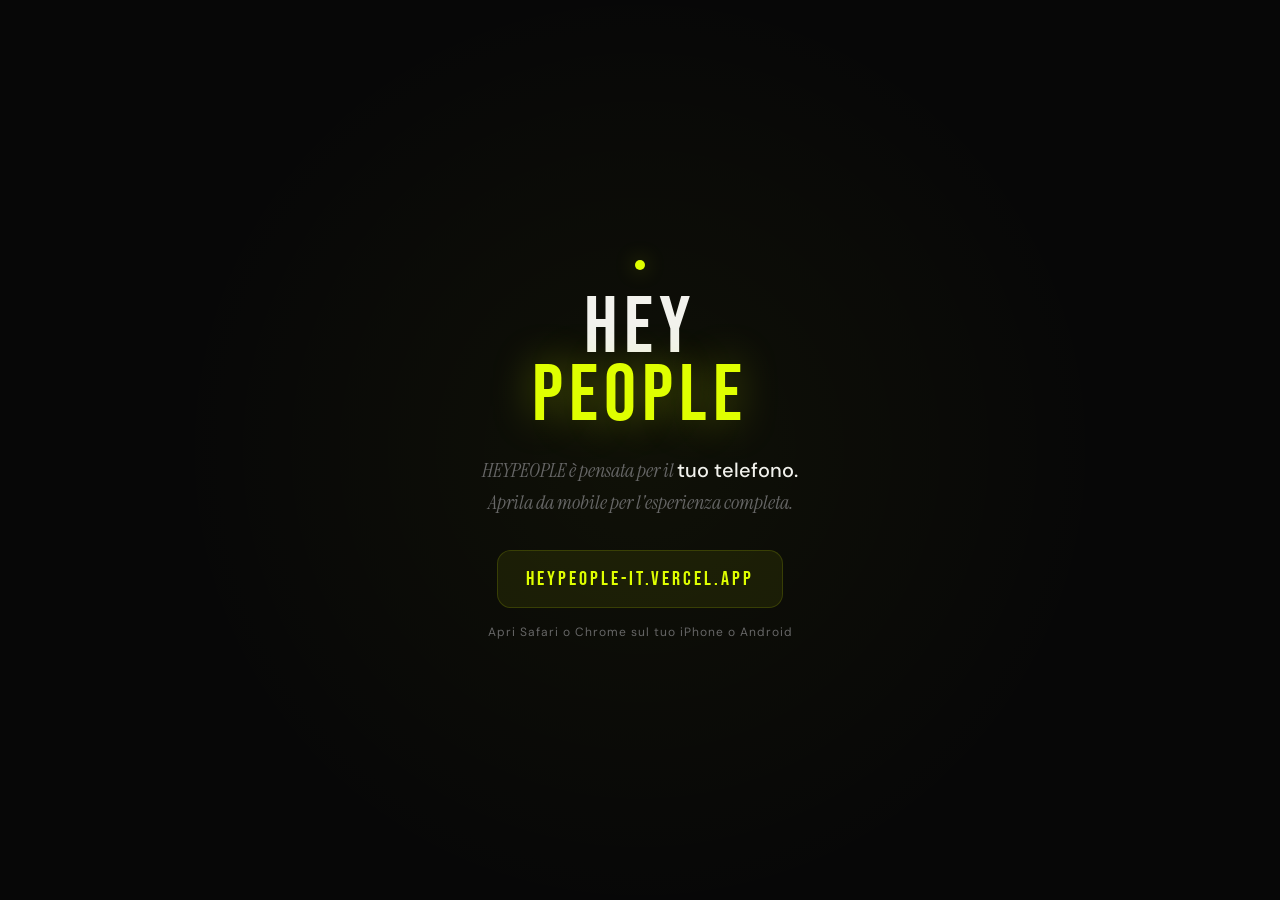
==== index.html @ 8c9bf945 "index.html fix: redirect google verso app.htm" ====
<!DOCTYPE html>
<html lang="it">
<head>
<meta charset="UTF-8">
<meta name="viewport" content="width=device-width, initial-scale=1.0, viewport-fit=cover">
<meta name="theme-color" content="#070707">
<meta name="apple-mobile-web-app-capable" content="yes">
<meta name="apple-mobile-web-app-status-bar-style" content="black-translucent">
<meta name="apple-mobile-web-app-title" content="HeyPeople">
<meta name="description" content="Un posto dove le persone sono ancora persone.">
<title>HEYPEOPLE</title>
<link rel="preconnect" href="https://fonts.googleapis.com">
<link href="https://fonts.googleapis.com/css2?family=Bebas+Neue&family=Instrument+Serif:ital@0;1&family=DM+Sans:wght@300;400;500;600&display=swap" rel="stylesheet">

<!-- PWA -->
<link rel="manifest" href="manifest.json">
<link rel="apple-touch-icon" sizes="512x512" href="icon.png">
<link rel="apple-touch-icon" sizes="192x192" href="icon.png">
<link rel="icon" type="image/png" href="icon.png">
<meta name="apple-touch-fullscreen" content="yes">
<!-- iubenda links only - no auto banner -->

<style>
*,*::before,*::after{box-sizing:border-box;margin:0;padding:0;-webkit-tap-highlight-color:transparent}
:root{
  --black:#070707;--card:#111;--card2:#161616;
  --border:#1e1e1e;--b2:#252525;
  --soft:#666;--mid:#999;--white:#F2F2ED;
  --neon:#DFFF00;--glow:rgba(223,255,0,0.35);
  --blue:#4ECDC4;--bglow:rgba(78,205,196,0.3);
  --dim:rgba(223,255,0,0.07);--dimm:rgba(223,255,0,0.15);
  --safe-top:env(safe-area-inset-top,0px);
  --safe-bottom:env(safe-area-inset-bottom,0px);
}
html,body{height:100%;overflow:hidden;background:var(--black)}
body{font-family:'DM Sans',sans-serif;color:var(--white);overscroll-behavior:none}

/* ═══ APP SHELL ═══ */
#app{position:fixed;inset:0;display:flex;flex-direction:column;background:var(--black)}
.screen{position:absolute;inset:0;display:flex;flex-direction:column;background:var(--black);transition:opacity 0.3s,transform 0.3s;opacity:0;pointer-events:none;transform:translateY(8px)}
.screen.active{opacity:1;pointer-events:all;transform:translateY(0)}

/* ═══ SPLASH ═══ */
#splash{background:var(--black);display:flex;flex-direction:column;align-items:center;justify-content:center;gap:0;padding:40px 32px}
.splash-bg{position:absolute;inset:0;background:radial-gradient(circle at 50% 40%,rgba(223,255,0,0.06),transparent 55%)}
.splash-grid{position:absolute;inset:0;background-image:linear-gradient(rgba(223,255,0,0.015) 1px,transparent 1px),linear-gradient(90deg,rgba(223,255,0,0.015) 1px,transparent 1px);background-size:56px 56px}
.splash-dot{width:12px;height:12px;background:var(--neon);border-radius:50%;box-shadow:0 0 20px var(--glow);animation:splash-dot 1.4s ease-in-out forwards;opacity:0;position:relative;z-index:1}
@keyframes splash-dot{0%{opacity:0;transform:scale(0.5)}40%{opacity:1;transform:scale(1.2)}70%{transform:scale(1)}100%{opacity:1;transform:scale(1)}}
.splash-logo{font-family:'Bebas Neue',sans-serif;font-size:72px;letter-spacing:5px;line-height:0.88;text-align:center;margin-top:16px;position:relative;z-index:1}
.splash-logo .hey{color:var(--white);display:block;opacity:0;animation:fade-up 0.5s 0.8s forwards}
.splash-logo .ppl{color:var(--neon);display:block;text-shadow:0 0 40px var(--glow);opacity:0;animation:fade-up 0.5s 1.1s forwards}
@keyframes fade-up{from{opacity:0;transform:translateY(10px)}to{opacity:1;transform:translateY(0)}}
.splash-tag{font-family:'Instrument Serif',serif;font-style:italic;font-size:15px;color:var(--soft);text-align:center;margin-top:16px;line-height:1.5;opacity:0;animation:fade-up 0.5s 1.4s forwards;position:relative;z-index:1}
.splash-rule{width:28px;height:1px;background:var(--b2);margin:20px auto;opacity:0;animation:fade-up 0.3s 1.6s forwards;position:relative;z-index:1}
.splash-pills{display:flex;gap:8px;flex-wrap:wrap;justify-content:center;opacity:0;animation:fade-up 0.5s 1.7s forwards;position:relative;z-index:1}
.splash-pill{font-size:9px;color:rgba(223,255,0,0.5);letter-spacing:1px;border:1px solid rgba(223,255,0,0.15);border-radius:20px;padding:4px 10px}
.splash-btn{margin-top:28px;width:100%;max-width:320px;height:52px;background:var(--neon);border-radius:14px;display:flex;align-items:center;justify-content:center;font-family:'Bebas Neue',sans-serif;font-size:16px;letter-spacing:3px;color:var(--black);box-shadow:0 0 24px var(--glow);cursor:pointer;gap:8px;opacity:0;animation:fade-up 0.5s 2s forwards;position:relative;z-index:1;border:none;-webkit-appearance:none}
.splash-btn-dot{width:6px;height:6px;background:var(--black);border-radius:50%;opacity:0.35}
.splash-or{font-size:10px;color:var(--soft);margin-top:12px;opacity:0;animation:fade-up 0.3s 2.2s forwards;position:relative;z-index:1}
.splash-google{margin-top:10px;width:100%;max-width:320px;height:44px;background:var(--card);border:1px solid var(--b2);border-radius:12px;display:flex;align-items:center;justify-content:center;gap:8px;font-size:13px;color:var(--soft);cursor:pointer;opacity:0;animation:fade-up 0.5s 2.3s forwards;position:relative;z-index:1}
.splash-login{margin-top:12px;font-size:11px;color:var(--soft);opacity:0;animation:fade-up 0.3s 2.5s forwards;position:relative;z-index:1}
.splash-login span{color:var(--mid);border-bottom:1px solid var(--b2);cursor:pointer}

/* ═══ WELCOME ═══ */
#welcome{padding:calc(var(--safe-top) + 20px) 0 0}
.welcome-top{flex:1;display:flex;flex-direction:column;align-items:center;justify-content:center;padding:32px 24px 20px;background:radial-gradient(circle at 50% 30%,rgba(223,255,0,0.08),transparent 55%)}
.welcome-av{width:72px;height:72px;border-radius:50%;background:var(--card);border:2.5px solid var(--neon);box-shadow:0 0 20px var(--glow);display:flex;align-items:center;justify-content:center;font-family:'Bebas Neue',sans-serif;font-size:24px;color:var(--white);margin-bottom:14px}
.welcome-badge{font-size:9px;color:var(--neon);letter-spacing:2px;text-transform:uppercase;margin-bottom:8px}
.welcome-name{font-family:'Bebas Neue',sans-serif;font-size:28px;color:var(--white);letter-spacing:3px}
.welcome-text{font-family:'Instrument Serif',serif;font-style:italic;font-size:14px;color:var(--soft);text-align:center;margin-top:10px;line-height:1.6}
.welcome-text strong{color:var(--white);font-style:normal;font-family:'DM Sans';font-weight:500}
.welcome-bottom{padding:16px 20px calc(var(--safe-bottom) + 20px)}
.welcome-rules{display:flex;flex-direction:column;gap:8px;margin-bottom:16px}
.wr{display:flex;align-items:center;gap:10px;background:var(--card);border:1px solid var(--border);border-radius:11px;padding:12px 14px}
.wr-icon{width:26px;height:26px;border-radius:8px;background:var(--dim);border:1px solid var(--dimm);display:flex;align-items:center;justify-content:center;flex-shrink:0}
.wr-icon svg{width:13px;height:13px;stroke:var(--neon);fill:none;stroke-width:2}
.wr-text{font-size:12px;color:var(--soft);line-height:1.4}
.wr-text strong{color:var(--mid)}

/* ═══ MAIN APP ═══ */
#main{padding-top:calc(var(--safe-top) + 0px)}
.topbar{height:52px;display:flex;align-items:center;justify-content:space-between;padding:0 18px;border-bottom:1px solid var(--border);background:rgba(7,7,7,0.95);backdrop-filter:blur(20px);position:relative;z-index:10}
.tb-logo{font-family:'Bebas Neue',sans-serif;font-size:19px;letter-spacing:3px}
.tb-logo .h{color:var(--white)}.tb-logo .p{color:var(--neon)}
.tb-right{display:flex;align-items:center;gap:10px}
.tb-notif{width:34px;height:34px;border:1px solid var(--b2);border-radius:10px;display:flex;align-items:center;justify-content:center;position:relative;cursor:pointer}
.tb-notif svg{width:15px;height:15px;stroke:var(--soft);fill:none;stroke-width:1.5}
.nb-dot{position:absolute;top:7px;right:7px;width:5px;height:5px;background:var(--neon);border-radius:50%;box-shadow:0 0 4px var(--glow)}

.feed-scroll{flex:1;overflow-y:auto;-webkit-overflow-scrolling:touch;padding-bottom:calc(var(--safe-bottom) + 64px)}
.feed-scroll::-webkit-scrollbar{display:none}

/* DQ Card */
.dq-card{margin:12px 14px;background:var(--dim);border:1px solid var(--dimm);border-radius:14px;padding:14px 16px;position:relative;overflow:hidden}
.dq-card::before{content:'';position:absolute;top:-20px;right:-20px;width:80px;height:80px;background:var(--dim);border-radius:50%;filter:blur(16px)}
.dq-label{display:flex;align-items:center;gap:5px;margin-bottom:6px}
.dq-dot{width:5px;height:5px;background:var(--neon);border-radius:50%;box-shadow:0 0 4px var(--glow);animation:dp 2s infinite;flex-shrink:0}
@keyframes dp{0%,100%{opacity:1}50%{opacity:.4}}
.dq-tag{font-size:8px;color:var(--neon);letter-spacing:2px;text-transform:uppercase;font-weight:600}
.dq-text{font-family:'Instrument Serif',serif;font-style:italic;font-size:15px;color:var(--white);line-height:1.4}
.dq-bar{display:flex;align-items:center;gap:6px;margin-top:10px}
.dq-track{flex:1;height:2px;background:var(--b2);border-radius:2px;overflow:hidden}
.dq-fill{height:100%;background:var(--neon);border-radius:2px;box-shadow:0 0 4px var(--glow)}
.dq-time{font-size:9px;color:var(--neon);font-weight:600}

/* Locked overlay */
.locked-wrap{margin:0 14px;position:relative}
.locked-overlay{position:absolute;inset:0;background:linear-gradient(to bottom,rgba(7,7,7,0) 0%,rgba(7,7,7,0.97) 55%);border-radius:12px;display:flex;flex-direction:column;align-items:center;justify-content:flex-end;padding-bottom:16px;z-index:5}
.lock-icon-wrap{width:38px;height:38px;background:var(--dim);border:1px solid var(--dimm);border-radius:50%;display:flex;align-items:center;justify-content:center;margin-bottom:8px}
.lock-icon-wrap svg{width:16px;height:16px;stroke:var(--neon);fill:none;stroke-width:1.5}
.lock-text{font-size:12px;color:var(--soft);text-align:center;line-height:1.4}
.lock-text span{color:var(--neon)}
.post-blur{background:var(--card);border:1px solid var(--border);border-radius:12px;padding:13px;margin-bottom:8px;filter:blur(3px);opacity:.3}
.pb-head{display:flex;gap:8px;margin-bottom:8px}
.pb-av{width:32px;height:32px;border-radius:50%;background:var(--b2);flex-shrink:0}
.pb-lines{flex:1;display:flex;flex-direction:column;gap:5px;padding-top:4px}
.pb-line{height:7px;background:var(--b2);border-radius:3px}
.pb-text{height:8px;background:var(--b2);border-radius:3px;margin-bottom:4px}

/* Reply CTA */
.reply-cta{margin:12px 14px}
.btn-neon{width:100%;height:50px;background:var(--neon);border-radius:13px;display:flex;align-items:center;justify-content:center;font-family:'Bebas Neue',sans-serif;font-size:15px;letter-spacing:3px;color:var(--black);box-shadow:0 0 20px var(--glow);cursor:pointer;gap:7px;border:none;-webkit-appearance:none}
.btn-dot{width:5px;height:5px;background:var(--black);border-radius:50%;opacity:.35}

/* Post */
.post{margin:0 14px 10px;background:var(--card);border:1px solid var(--border);border-radius:14px;padding:13px}
.post-head{display:flex;align-items:center;gap:8px;margin-bottom:8px}
.av{width:32px;height:32px;border-radius:50%;background:var(--card2);border:1.5px solid var(--b2);display:flex;align-items:center;justify-content:center;font-family:'Bebas Neue',sans-serif;font-size:11px;color:var(--soft);flex-shrink:0}
.av.neon{border-color:var(--neon);color:var(--neon);background:var(--dim);box-shadow:0 0 6px var(--glow)}
.av.me{border:2px solid var(--neon);box-shadow:0 0 12px var(--glow);color:var(--white)}
.pm{flex:1}
.pname{font-size:12px;color:var(--white);font-weight:600}
.ptime{font-size:8px;color:#2e2e2e;margin-top:1px}
.pbadge{display:flex;align-items:center;gap:3px;font-size:6px;color:var(--neon);background:var(--dim);border:1px solid var(--dimm);border-radius:4px;padding:2px 6px;font-weight:600}
.pbadge-dot{width:3px;height:3px;background:var(--neon);border-radius:50%}
.post-body{font-family:'Instrument Serif',serif;font-style:italic;font-size:14px;color:var(--white);line-height:1.5;margin-bottom:10px}

/* Post image/drawing */
.post-media{border-radius:10px;overflow:hidden;margin-bottom:10px;position:relative;aspect-ratio:1/1;background:#040404}
.post-media img{width:100%;height:100%;object-fit:cover}
.post-wm{position:absolute;bottom:7px;right:7px;display:inline-flex;align-items:center;background:rgba(7,7,7,0.88);border-radius:5px;padding:3px 8px 3px 6px;gap:4px}
.wm-dot{width:4px;height:4px;background:var(--neon);border-radius:50%;flex-shrink:0}
.wm-text{font-family:'Bebas Neue',sans-serif;font-size:9px;letter-spacing:1.5px;line-height:1}
.wm-text .h{color:var(--white)}.wm-text .p{color:var(--neon)}

/* Post music */
.post-music{background:var(--dim);border:1px solid var(--dimm);border-radius:10px;padding:11px 13px;display:flex;align-items:center;gap:10px;margin-bottom:10px}
.music-play{width:34px;height:34px;background:var(--neon);border-radius:50%;display:flex;align-items:center;justify-content:center;flex-shrink:0;box-shadow:0 0 10px var(--glow)}
.music-play svg{width:12px;height:12px;fill:var(--black)}
.music-info{flex:1}
.music-title{font-size:12px;color:var(--white);font-weight:600}
.music-sub{font-size:9px;color:var(--soft);margin-top:1px}
.music-waves{display:flex;gap:2px;align-items:center}
.wave{width:2px;border-radius:1px;background:var(--neon)}

/* Reactions */
.react-bar{display:flex;align-items:center;gap:5px;padding-top:9px;border-top:1px solid var(--border)}
.rb{display:flex;align-items:center;gap:4px;padding:5px 8px;border-radius:8px;border:1px solid var(--b2);cursor:pointer;transition:all 0.15s}
.rb svg{width:13px;height:13px;fill:none;stroke:#444;stroke-width:1.5}
.rb span{font-family:'Bebas Neue',sans-serif;font-size:12px;color:#444}
.rb.smile-on{border-color:var(--neon);background:var(--dim)}.rb.smile-on svg{stroke:var(--neon)}.rb.smile-on span{color:var(--neon)}
.rb.sad-on{border-color:var(--blue);background:rgba(78,205,196,0.07)}.rb.sad-on svg{stroke:var(--blue)}.rb.sad-on span{color:var(--blue)}
.write-rb{display:flex;align-items:center;gap:4px;padding:5px 7px;border-radius:8px;border:1px solid var(--b2);cursor:pointer;margin-left:auto}
.write-rb svg{width:12px;height:12px;fill:none;stroke:#444;stroke-width:1.5}
.write-rb span{font-size:9px;color:#444}

/* ═══ REPLY SCREEN ═══ */
#reply{padding-top:calc(var(--safe-top) + 0px)}
.reply-header{height:52px;display:flex;align-items:center;gap:12px;padding:0 18px;border-bottom:1px solid var(--border)}
.back-btn{width:32px;height:32px;border:1px solid var(--b2);border-radius:9px;display:flex;align-items:center;justify-content:center;cursor:pointer;flex-shrink:0}
.back-btn svg{width:13px;height:13px;stroke:var(--white);fill:none;stroke-width:1.5}
.reply-title{font-family:'Bebas Neue',sans-serif;font-size:16px;color:var(--white);letter-spacing:2px}
.reply-scroll{flex:1;overflow-y:auto;-webkit-overflow-scrolling:touch;padding-bottom:calc(var(--safe-bottom) + 20px)}
.reply-scroll::-webkit-scrollbar{display:none}
.reply-dq{margin:12px 16px;background:var(--dim);border:1px solid var(--dimm);border-radius:13px;padding:13px 15px}
.fmt-grid{display:grid;grid-template-columns:1fr 1fr;gap:7px;margin:0 16px 12px}
.fmt-btn{background:var(--card);border:1px solid var(--b2);border-radius:11px;padding:10px 12px;display:flex;align-items:center;gap:7px;cursor:pointer;transition:all 0.15s}
.fmt-btn.on{background:var(--dim);border-color:var(--neon)}
.fmt-btn svg{width:14px;height:14px;fill:none;stroke-width:1.5;flex-shrink:0}
.fmt-btn:not(.on) svg{stroke:var(--soft)}
.fmt-btn.on svg{stroke:var(--neon)}
.fmt-label{font-size:10px;letter-spacing:0.5px}
.fmt-btn:not(.on) .fmt-label{color:var(--soft)}
.fmt-btn.on .fmt-label{color:var(--neon)}

/* Testo format */
.textarea-wrap{margin:0 16px 8px}
.reply-textarea{width:100%;background:var(--card);border:1px solid var(--b2);border-radius:12px;padding:12px 14px;font-family:'Instrument Serif',serif;font-style:italic;font-size:14px;color:var(--white);resize:none;height:100px;outline:none;-webkit-appearance:none}
.reply-textarea::placeholder{color:var(--soft)}
.char-count{padding:2px 16px 8px;font-size:9px;color:var(--soft);display:flex;align-items:center;gap:4px}
.char-dot{width:4px;height:4px;background:var(--neon);border-radius:50%;flex-shrink:0}

/* Foto format */
.camera-wrap{margin:0 16px 12px}
.camera-vf{width:100%;aspect-ratio:1/1;border-radius:12px;overflow:hidden;background:linear-gradient(135deg,#0a0a1a,#0a1020);position:relative;display:flex;align-items:center;justify-content:center}
.vf-corners div{position:absolute;width:18px;height:18px}
.vf-tl{top:10px;left:10px;border-top:2px solid var(--neon);border-left:2px solid var(--neon);border-radius:2px 0 0 0}
.vf-tr{top:10px;right:10px;border-top:2px solid var(--neon);border-right:2px solid var(--neon);border-radius:0 2px 0 0}
.vf-bl{bottom:10px;left:10px;border-bottom:2px solid var(--neon);border-left:2px solid var(--neon);border-radius:0 0 0 2px}
.vf-br{bottom:10px;right:10px;border-bottom:2px solid var(--neon);border-right:2px solid var(--neon);border-radius:0 0 2px 0}
.vf-center{width:10px;height:10px;border:1.5px solid var(--neon);border-radius:50%}
.vf-label{position:absolute;bottom:10px;left:50%;transform:translateX(-50%);font-size:8px;color:rgba(255,255,255,.3);letter-spacing:1px;white-space:nowrap}
.shutter-wrap{display:flex;align-items:center;justify-content:center;padding:12px 0}
.shutter{width:56px;height:56px;border-radius:50%;background:transparent;border:3px solid var(--neon);display:flex;align-items:center;justify-content:center;cursor:pointer;box-shadow:0 0 16px var(--glow)}
.shutter-inner{width:44px;height:44px;border-radius:50%;background:var(--neon);box-shadow:0 0 10px var(--glow)}

/* Disegno format */
.canvas-wrap{margin:0 16px 8px;position:relative}
#drawing-canvas{width:100%;aspect-ratio:1/1;border-radius:12px;background:#040404;cursor:crosshair;touch-action:none;display:block}
.canvas-wm{position:absolute;bottom:8px;right:8px}
.canvas-toolbar{margin:0 16px 12px;display:flex;align-items:center;gap:8px}
.tool-btn{width:32px;height:32px;border:1px solid var(--b2);border-radius:8px;display:flex;align-items:center;justify-content:center;cursor:pointer;background:var(--card)}
.tool-btn.on{background:var(--dim);border-color:var(--neon)}
.tool-btn svg{width:14px;height:14px;fill:none;stroke-width:1.5}
.tool-btn:not(.on) svg{stroke:var(--soft)}
.tool-btn.on svg{stroke:var(--neon)}
.brush-sizes{display:flex;gap:4px;background:var(--card);border:1px solid var(--b2);border-radius:8px;padding:7px 10px;align-items:center}
.bs{border-radius:50%;background:var(--neon);cursor:pointer}
.bs.on{box-shadow:0 0 5px var(--glow)}
.font-select{display:flex;gap:3px;background:var(--card);border:1px solid var(--b2);border-radius:8px;padding:4px;overflow:hidden}
.fs-btn{padding:4px 8px;border-radius:5px;font-size:10px;color:var(--soft);cursor:pointer}
.fs-btn.on{background:var(--dim);color:var(--neon)}

/* Musica format */
.music-input-wrap{margin:0 16px 12px}
.music-link-field{width:100%;background:var(--card);border:1px solid var(--b2);border-radius:12px;padding:12px 14px;display:flex;align-items:center;gap:8px;margin-bottom:10px}
.music-link-field svg{width:14px;height:14px;stroke:var(--soft);fill:none;stroke-width:1.5;flex-shrink:0}
.music-link-field input{flex:1;background:transparent;border:none;outline:none;font-size:13px;color:var(--white);font-family:'DM Sans',sans-serif}
.music-link-field input::placeholder{color:var(--soft)}
.music-preview{background:var(--dim);border:1px solid var(--dimm);border-radius:12px;padding:12px 14px;display:flex;align-items:center;gap:10px;margin-bottom:10px;display:none}
.music-why{width:100%;background:var(--card);border:1px solid var(--b2);border-radius:12px;padding:12px 14px;font-family:'Instrument Serif',serif;font-style:italic;font-size:14px;color:var(--white);resize:none;height:80px;outline:none;-webkit-appearance:none}
.music-why::placeholder{color:var(--soft)}

/* Publish btn */
.publish-wrap{padding:0 16px 16px}

/* ═══ BOTTOM NAV ═══ */
.bnav{position:absolute;bottom:0;left:0;right:0;height:calc(56px + var(--safe-bottom));background:rgba(7,7,7,0.97);backdrop-filter:blur(20px);border-top:1px solid var(--border);display:flex;align-items:flex-start;justify-content:space-around;padding:8px 8px 0;z-index:20}
.bn{display:flex;flex-direction:column;align-items:center;gap:3px;font-size:7px;color:#2a2a2a;letter-spacing:.5px;text-transform:uppercase;cursor:pointer;padding:4px 8px;min-width:44px}
.bn svg{width:20px;height:20px;stroke-width:1.5;fill:none;stroke:#2a2a2a}
.bn.on{color:var(--neon)}.bn.on svg{stroke:var(--neon)}
.bn-plus-wrap{display:flex;flex-direction:column;align-items:center;gap:3px;cursor:pointer;margin-top:-14px}
.bn-plus{width:44px;height:44px;background:var(--neon);border-radius:50%;display:flex;align-items:center;justify-content:center;box-shadow:0 0 16px var(--glow)}
.bn-plus svg{width:20px;height:20px;stroke:var(--black);stroke-width:2.5;fill:none}

/* ═══ COOKIE BANNER ═══ */
#cookie-banner{position:fixed;bottom:0;left:0;right:0;z-index:1000;background:var(--card);border-top:1px solid var(--border);padding:16px 20px calc(var(--safe-bottom) + 16px);transform:translateY(100%);transition:transform 0.4s cubic-bezier(0.34,1.56,0.64,1)}
#cookie-banner.show{transform:translateY(0)}
.cb-inner{max-width:480px;margin:0 auto}
.cb-top{display:flex;align-items:flex-start;gap:10px;margin-bottom:12px}
.cb-icon{width:32px;height:32px;border-radius:50%;background:var(--dim);border:1px solid var(--dimm);display:flex;align-items:center;justify-content:center;flex-shrink:0;margin-top:1px}
.cb-dot{width:8px;height:8px;background:var(--neon);border-radius:50%;box-shadow:0 0 6px var(--glow);animation:dp 2s infinite}
.cb-text{font-size:12px;color:var(--soft);line-height:1.6}
.cb-text strong{color:var(--white)}
.cb-text a{color:var(--neon);text-decoration:none}
.cb-btns{display:flex;gap:8px}
.cb-accept{flex:1;height:42px;background:var(--neon);border-radius:10px;font-family:'Bebas Neue',sans-serif;font-size:13px;letter-spacing:2px;color:var(--black);border:none;cursor:pointer;box-shadow:0 0 12px var(--glow)}
.cb-reject{flex:1;height:42px;background:transparent;border:1px solid var(--b2);border-radius:10px;font-family:'Bebas Neue',sans-serif;font-size:13px;letter-spacing:2px;color:var(--soft);cursor:pointer}

/* ═══ UTILS ═══ */
.hidden{display:none!important}
.divider{width:100%;height:1px;background:var(--border)}

/* ═══ DESKTOP SCREEN ═══ */
#desktop-screen{position:fixed;inset:0;background:var(--black);display:none;flex-direction:column;align-items:center;justify-content:center;padding:40px;text-align:center;z-index:9999}
#desktop-screen.show{display:flex}
.ds-logo{font-family:'Bebas Neue',sans-serif;font-size:80px;letter-spacing:6px;line-height:.85;margin-bottom:24px}
.ds-logo .h{color:var(--white);display:block}
.ds-logo .p{color:var(--neon);display:block;text-shadow:0 0 40px var(--glow)}
.ds-text{font-family:'Instrument Serif',serif;font-style:italic;font-size:20px;color:var(--soft);max-width:420px;line-height:1.6;margin-bottom:32px}
.ds-text strong{color:var(--white);font-style:normal;font-family:'DM Sans';font-weight:500}
.ds-url{background:var(--dim);border:1px solid var(--dimm);border-radius:14px;padding:16px 28px;font-family:'Bebas Neue',sans-serif;font-size:20px;color:var(--neon);letter-spacing:3px;margin-bottom:16px}
.ds-sub{font-size:12px;color:var(--soft);letter-spacing:1px}
</style>
</head>
<body>

<div id="app">

  <!-- ══ SPLASH ══ -->
  <div class="screen active" id="splash">
    <div class="splash-bg"></div>
    <div class="splash-grid"></div>
    <div class="splash-dot"></div>
    <div class="splash-logo">
      <span class="hey">HEY</span>
      <span class="ppl">PEOPLE</span>
    </div>
    <div class="splash-tag">Un posto dove le persone<br>sono ancora persone.</div>
    <div class="splash-rule"></div>
    <div class="splash-pills">
      <div class="splash-pill">No AI</div>
      <div class="splash-pill">No Filtri</div>
      <div class="splash-pill">Solo Umani</div>
    </div>
    <button class="splash-btn" onclick="showWelcome()">
      <div class="splash-btn-dot"></div>
      ENTRA IN HEYPEOPLE
    </button>
    <div class="splash-or">oppure</div>
    <div class="splash-google" onclick="loginWithGoogle()">
      <svg width="16" height="16" viewBox="0 0 24 24" fill="none"><path d="M22.56 12.25c0-.78-.07-1.53-.2-2.25H12v4.26h5.92c-.26 1.37-1.04 2.53-2.21 3.31v2.77h3.57c2.08-1.92 3.28-4.74 3.28-8.09z" fill="#4285F4"/><path d="M12 23c2.97 0 5.46-.98 7.28-2.66l-3.57-2.77c-.98.66-2.23 1.06-3.71 1.06-2.86 0-5.29-1.93-6.16-4.53H2.18v2.84C3.99 20.53 7.7 23 12 23z" fill="#34A853"/><path d="M5.84 14.09c-.22-.66-.35-1.36-.35-2.09s.13-1.43.35-2.09V7.07H2.18C1.43 8.55 1 10.22 1 12s.43 3.45 1.18 4.93l2.85-2.22.81-.62z" fill="#FBBC05"/><path d="M12 5.38c1.62 0 3.06.56 4.21 1.64l3.15-3.15C17.45 2.09 14.97 1 12 1 7.7 1 3.99 3.47 2.18 7.07l3.66 2.84c.87-2.6 3.3-4.53 6.16-4.53z" fill="#EA4335"/></svg>
      Continua con Google
    </div>
<!-- Forza stacking per evitare overlay rari su alcuni viewport -->
<div style="position:relative; z-index:2;">
  <div class="splash-google" style="margin-top:10px; display:flex; align-items:center;">
    <svg viewBox="0 0 24 24" width="18" height="18" style="opacity:0.5">
      <path d="M4 4h16v16H4z" fill="none"/>
      <polyline points="22,6 12,13 2,6"/>
    </svg>
    <input 
      type="email" 
      id="auth-email" 
      placeholder="La tua email (no tempmail)" 
      style="flex:1; margin-left:8px; background:transparent; border:none; outline:none; color:#fff; font-size:13px; padding:4px 0;"
    />
  </div>
<button class="splash-google" style="height:42px; margin-top:6px;" onclick="loginWithEmailOtp()">
  Accedi con email (OTP)
</button>
    <div class="splash-login">Hai già un account? <span onclick="showWelcome()">Accedi</span></div>
  </div>

  <!-- ══ WELCOME ══ -->
  <div class="screen" id="welcome" style="display:flex;flex-direction:column">
    <div class="welcome-top">
      <div class="welcome-av" id="welcome-av">MR</div>
      <div class="welcome-badge">Benvenuto su HEYPEOPLE</div>
      <div class="welcome-name" id="welcome-name">MARCO R.</div>
      <div class="welcome-text">Prima di iniziare, una cosa sola: <strong>qui si è persone vere.</strong></div>
    </div>
    <div class="welcome-bottom">
      <div class="welcome-rules">
        <div class="wr">
          <div class="wr-icon"><svg viewBox="0 0 24 24"><polyline points="20,6 9,17 4,12"/></svg></div>
          <div class="wr-text"><strong>Nome reale obbligatorio</strong> — niente nickname o maschere</div>
        </div>
        <div class="wr">
          <div class="wr-icon"><svg viewBox="0 0 24 24"><polyline points="20,6 9,17 4,12"/></svg></div>
          <div class="wr-text"><strong>Prima rispondi, poi leggi</strong> — dai prima di ricevere</div>
        </div>
        <div class="wr">
          <div class="wr-icon"><svg viewBox="0 0 24 24"><polyline points="20,6 9,17 4,12"/></svg></div>
          <div class="wr-text"><strong>Zero AI</strong> — ogni parola deve venire da te</div>
        </div>
      </div>
      <button class="btn-neon" onclick="showMain()">
        <div class="btn-dot"></div>
        SONO PRONTO
      </button>
    </div>
  </div>

  <!-- ══ MAIN FEED ══ -->
  <div class="screen" id="main" style="display:flex;flex-direction:column">
    <div class="topbar">
      <div class="tb-logo"><span class="h">HEY</span><span class="p">PEOPLE</span></div>
      <div class="tb-right">
        <div class="tb-notif">
          <svg viewBox="0 0 24 24"><path d="M18 8A6 6 0 0 0 6 8c0 7-3 9-3 9h18s-3-2-3-9"/><path d="M13.73 21a2 2 0 0 1-3.46 0"/></svg>
          <div class="nb-dot" id="notif-dot"></div>
        </div>
      </div>
    </div>

    <div class="feed-scroll" id="feed-scroll">
      <!-- DQ -->
      <div class="dq-card">
        <div class="dq-label"><div class="dq-dot"></div><div class="dq-tag" id="dq-label-text">Domanda del giorno</div></div>
        <div class="dq-text" id="dq-text">"Qual è l'ultima cosa che ti ha fatto sorridere davvero?"</div>
        <div class="dq-bar">
          <div class="dq-track"><div class="dq-fill" id="dq-fill" style="width:65%"></div></div>
          <div class="dq-time" id="dq-time">1h 23m</div>
        </div>
      </div>

      <!-- LOCKED FEED -->
      <div id="locked-section">
        <div class="locked-wrap">
          <div class="post-blur">
            <div class="pb-head"><div class="pb-av"></div><div class="pb-lines"><div class="pb-line" style="width:55%"></div><div class="pb-line" style="width:38%"></div></div></div>
            <div class="pb-text" style="width:90%"></div><div class="pb-text" style="width:75%"></div>
          </div>
          <div class="post-blur" style="opacity:.18">
            <div class="pb-head"><div class="pb-av"></div><div class="pb-lines"><div class="pb-line" style="width:48%"></div><div class="pb-line" style="width:32%"></div></div></div>
            <div class="pb-text" style="width:85%"></div><div class="pb-text" style="width:62%"></div>
          </div>
          <div class="locked-overlay">
            <div class="lock-icon-wrap"><svg viewBox="0 0 24 24"><rect x="3" y="11" width="18" height="11" rx="2"/><path d="M7 11V7a5 5 0 0 1 10 0v4"/></svg></div>
            <div class="lock-text">Rispondi alla domanda<br>per <span>sbloccare il feed</span></div>
          </div>
        </div>
        <div class="reply-cta"><button class="btn-neon" onclick="showReply()"><div class="btn-dot"></div>RISPONDI ORA</button></div>
      </div>

      <!-- UNLOCKED FEED -->
      <div id="unlocked-section" class="hidden">
        <!-- Post 1 -->
        <div class="post">
          <div class="post-head">
            <div class="av neon">LM</div>
            <div class="pm"><div class="pname">Laura M.</div><div class="ptime">Milano · 12 min fa</div></div>
            <div class="pbadge"><div class="pbadge-dot"></div>HUMAN</div>
          </div>
          <div class="post-body">"Mia nonna che mi ha mandato una foto di quando avevo 4 anni. Senza motivo, così."</div>
          <div class="react-bar">
            <div class="rb" onclick="toggleReact(this,'smile')"><svg viewBox="0 0 24 24"><circle cx="12" cy="12" r="9"/><circle cx="9" cy="10" r="1" fill="currentColor" stroke="none"/><circle cx="15" cy="10" r="1" fill="currentColor" stroke="none"/><path d="M8.5 14.5 Q12 18 15.5 14.5" stroke-linecap="round"/></svg><span>34</span></div>
            <div class="rb" onclick="toggleReact(this,'sad')"><svg viewBox="0 0 24 24"><circle cx="12" cy="12" r="9"/><circle cx="9" cy="10" r="1" fill="currentColor" stroke="none"/><circle cx="15" cy="10" r="1" fill="currentColor" stroke="none"/><path d="M9 15 Q12 12 15 15" stroke-linecap="round"/></svg><span>2</span></div>
            <div class="write-rb"><svg viewBox="0 0 24 24"><path d="M4 4h16c1.1 0 2 .9 2 2v12c0 1.1-.9 2-2 2H4c-1.1 0-2-.9-2-2V6c0-1.1.9-2 2-2z"/><polyline points="22,6 12,13 2,6"/></svg><span>Scrivi</span></div>
          </div>
        </div>

        <!-- Post 2 -->
        <div class="post">
          <div class="post-head">
            <div class="av">DL</div>
            <div class="pm"><div class="pname">Diego L.</div><div class="ptime">Napoli · 38 min fa</div></div>
            <div class="pbadge"><div class="pbadge-dot"></div>HUMAN</div>
          </div>
          <div class="post-body">"Oggi non riuscivo ad alzarmi dal letto. Era solo una di quelle mattine."</div>
          <div class="react-bar">
            <div class="rb" onclick="toggleReact(this,'smile')"><svg viewBox="0 0 24 24"><circle cx="12" cy="12" r="9"/><circle cx="9" cy="10" r="1" fill="currentColor" stroke="none"/><circle cx="15" cy="10" r="1" fill="currentColor" stroke="none"/><path d="M8.5 14.5 Q12 18 15.5 14.5" stroke-linecap="round"/></svg><span>3</span></div>
            <div class="rb" onclick="toggleReact(this,'sad')"><svg viewBox="0 0 24 24"><circle cx="12" cy="12" r="9"/><circle cx="9" cy="10" r="1" fill="currentColor" stroke="none"/><circle cx="15" cy="10" r="1" fill="currentColor" stroke="none"/><path d="M9 15 Q12 12 15 15" stroke-linecap="round"/></svg><span>41</span></div>
            <div class="write-rb"><svg viewBox="0 0 24 24"><path d="M4 4h16c1.1 0 2 .9 2 2v12c0 1.1-.9 2-2 2H4c-1.1 0-2-.9-2-2V6c0-1.1.9-2 2-2z"/><polyline points="22,6 12,13 2,6"/></svg><span>Scrivi</span></div>
          </div>
        </div>

        <!-- Post 3 disegno -->
        <div class="post">
          <div class="post-head">
            <div class="av neon">SR</div>
            <div class="pm"><div class="pname">Sofia R.</div><div class="ptime">Torino · 1h fa</div></div>
            <div class="pbadge"><div class="pbadge-dot"></div>HUMAN</div>
          </div>
          <div class="post-media">
            <svg viewBox="0 0 300 300" width="100%" height="100%" style="background:#040404">
              <path d="M40,100 Q80,60 120,85 Q160,110 200,70 Q240,30 270,55" stroke="#DFFF00" stroke-width="3" fill="none" stroke-linecap="round"/>
              <path d="M40,150 Q90,130 140,148 Q190,166 240,140" stroke="#DFFF00" stroke-width="2" fill="none" stroke-linecap="round" opacity=".6"/>
              <circle cx="80" cy="200" r="8" fill="#DFFF00" opacity=".8"/>
              <circle cx="150" cy="205" r="5" fill="#DFFF00" opacity=".6"/>
              <circle cx="220" cy="198" r="10" fill="#DFFF00" opacity=".9"/>
              <path d="M60,240 Q150,220 240,238" stroke="#DFFF00" stroke-width="1.5" fill="none" opacity=".4"/>
            </svg>
            <div class="post-wm"><div class="wm-dot"></div><div class="wm-text"><span class="h">HEY</span><span class="p">PEOPLE</span></div></div>
          </div>
          <div class="react-bar">
            <div class="rb" onclick="toggleReact(this,'smile')"><svg viewBox="0 0 24 24"><circle cx="12" cy="12" r="9"/><circle cx="9" cy="10" r="1" fill="currentColor" stroke="none"/><circle cx="15" cy="10" r="1" fill="currentColor" stroke="none"/><path d="M8.5 14.5 Q12 18 15.5 14.5" stroke-linecap="round"/></svg><span>28</span></div>
            <div class="rb" onclick="toggleReact(this,'sad')"><svg viewBox="0 0 24 24"><circle cx="12" cy="12" r="9"/><circle cx="9" cy="10" r="1" fill="currentColor" stroke="none"/><circle cx="15" cy="10" r="1" fill="currentColor" stroke="none"/><path d="M9 15 Q12 12 15 15" stroke-linecap="round"/></svg><span>1</span></div>
            <div class="write-rb"><svg viewBox="0 0 24 24"><path d="M4 4h16c1.1 0 2 .9 2 2v12c0 1.1-.9 2-2 2H4c-1.1 0-2-.9-2-2V6c0-1.1.9-2 2-2z"/><polyline points="22,6 12,13 2,6"/></svg><span>Scrivi</span></div>
          </div>
        </div>

        <!-- Post 4 musica -->
        <div class="post">
          <div class="post-head">
            <div class="av">MG</div>
            <div class="pm"><div class="pname">Maya G.</div><div class="ptime">Manila · 2h fa</div></div>
          </div>
          <div class="post-music">
            <div class="music-play"><svg viewBox="0 0 24 24"><polygon points="5,3 19,12 5,21"/></svg></div>
            <div class="music-info"><div class="music-title">Because of You</div><div class="music-sub">Kelly Clarkson · via YouTube</div></div>
            <div class="music-waves">
              <div class="wave" style="height:8px"></div><div class="wave" style="height:14px"></div><div class="wave" style="height:6px"></div><div class="wave" style="height:16px"></div><div class="wave" style="height:10px"></div>
            </div>
          </div>
          <div class="post-body" style="margin-bottom:0">"Questa canzone è quella sera che mi ha salvato."</div>
          <div class="react-bar">
            <div class="rb" onclick="toggleReact(this,'smile')"><svg viewBox="0 0 24 24"><circle cx="12" cy="12" r="9"/><circle cx="9" cy="10" r="1" fill="currentColor" stroke="none"/><circle cx="15" cy="10" r="1" fill="currentColor" stroke="none"/><path d="M8.5 14.5 Q12 18 15.5 14.5" stroke-linecap="round"/></svg><span>22</span></div>
            <div class="rb" onclick="toggleReact(this,'sad')"><svg viewBox="0 0 24 24"><circle cx="12" cy="12" r="9"/><circle cx="9" cy="10" r="1" fill="currentColor" stroke="none"/><circle cx="15" cy="10" r="1" fill="currentColor" stroke="none"/><path d="M9 15 Q12 12 15 15" stroke-linecap="round"/></svg><span>8</span></div>
            <div class="write-rb"><svg viewBox="0 0 24 24"><path d="M4 4h16c1.1 0 2 .9 2 2v12c0 1.1-.9 2-2 2H4c-1.1 0-2-.9-2-2V6c0-1.1.9-12 2,6"/><polyline points="22,6 12,13 2,6"/></svg><span>Scrivi</span></div>
          </div>
        </div>

        <!-- Footer privacy -->
        <div style="padding:20px 20px 8px;display:flex;gap:16px;justify-content:center;flex-wrap:wrap">
          <a href="https://www.iubenda.com/privacy-policy/99137709" class="iubenda-black iubenda-noiframe iubenda-embed" title="Privacy Policy" style="font-size:11px;color:var(--soft);text-decoration:none">Privacy Policy</a>
          <a href="https://www.iubenda.com/privacy-policy/99137709/cookie-policy" class="iubenda-black iubenda-noiframe iubenda-embed" title="Cookie Policy" style="font-size:11px;color:var(--soft);text-decoration:none">Cookie Policy</a>
        </div>
        <div style="padding:4px 20px 20px;text-align:center;font-size:10px;color:#1e1e1e;letter-spacing:2px">HEYPEOPLE · Solo Umani · 2026</div>
      </div>
    </div>

    <!-- Bottom nav -->
    <div class="bnav">
      <div class="bn on">
        <svg viewBox="0 0 24 24"><path d="M3 9l9-7 9 7v11a2 2 0 0 1-2 2H5a2 2 0 0 1-2-2z"/><polyline points="9,22 9,12 15,12 15,22"/></svg>
        Feed
      </div>
      <div class="bn"><svg viewBox="0 0 24 24"><circle cx="11" cy="11" r="8"/><line x1="21" y1="21" x2="16.65" y2="16.65"/></svg>Esplora</div>
      <div class="bn-plus-wrap" onclick="showReply()">
        <div class="bn-plus"><svg viewBox="0 0 24 24"><line x1="12" y1="5" x2="12" y2="19"/><line x1="5" y1="12" x2="19" y2="12"/></svg></div>
      </div>
      <div class="bn"><svg viewBox="0 0 24 24"><path d="M21 15a2 2 0 0 1-2 2H7l-4 4V5a2 2 0 0 1 2-2h14a2 2 0 0 1 2 2z"/></svg>Chat</div>
      <div class="bn"><svg viewBox="0 0 24 24"><path d="M20 21v-2a4 4 0 0 0-4-4H8a4 4 0 0 0-4 4v2"/><circle cx="12" cy="7" r="4"/></svg>Profilo</div>
    </div>
  </div>

  <!-- ══ REPLY SCREEN ══ -->
  <div class="screen" id="reply" style="display:flex;flex-direction:column">
    <div class="reply-header">
      <div class="back-btn" onclick="showMain()"><svg viewBox="0 0 24 24"><polyline points="15,18 9,12 15,6"/></svg></div>
      <div class="reply-title">OGGI</div>
    </div>
    <div class="reply-scroll">
      <!-- DQ mini -->
      <div class="reply-dq">
        <div class="dq-label"><div class="dq-dot"></div><div class="dq-tag">Domanda del giorno</div></div>
        <div class="dq-text" id="reply-dq-text">"Qual è l'ultima cosa che ti ha fatto sorridere davvero?"</div>
        <div style="font-family:'Bebas Neue',sans-serif;font-size:20px;color:var(--neon);margin-top:8px;letter-spacing:2px" id="reply-timer">01:23 <span style="font-size:10px;color:var(--soft);font-family:'DM Sans';font-weight:400">ore rimaste</span></div>
      </div>

      <!-- Format selector -->
      <div style="padding:0 16px 8px;font-size:8px;color:var(--soft);letter-spacing:1px;text-transform:uppercase">Scegli formato</div>
      <div class="fmt-grid">
        <div class="fmt-btn on" onclick="selectFmt('testo',this)">
          <svg viewBox="0 0 24 24"><path d="M12 20h9"/><path d="M16.5 3.5a2.121 2.121 0 0 1 3 3L7 19l-4 1 1-4L16.5 3.5z"/></svg>
          <span class="fmt-label">TESTO</span>
        </div>
        <div class="fmt-btn" onclick="selectFmt('foto',this)">
          <svg viewBox="0 0 24 24"><rect x="3" y="3" width="18" height="18" rx="2"/><circle cx="8.5" cy="8.5" r="1.5"/><polyline points="21,15 16,10 5,21"/></svg>
          <span class="fmt-label">FOTO</span>
        </div>
        <div class="fmt-btn" onclick="selectFmt('disegno',this)">
          <svg viewBox="0 0 24 24"><path d="M2 20h20"/><path d="M6 20V10l6-6 6 6v10"/></svg>
          <span class="fmt-label">DISEGNO</span>
        </div>
        <div class="fmt-btn" onclick="selectFmt('musica',this)">
          <svg viewBox="0 0 24 24"><path d="M9 18V5l12-2v13"/><circle cx="6" cy="18" r="3"/><circle cx="18" cy="16" r="3"/></svg>
          <span class="fmt-label">MUSICA</span>
        </div>
      </div>

      <!-- TESTO -->
      <div id="fmt-testo">
        <div class="textarea-wrap">
          <textarea class="reply-textarea" id="reply-text" placeholder="Scrivi qui — niente filtri, niente AI. Solo le tue parole." maxlength="280" oninput="updateCharCount()"></textarea>
        </div>
        <div class="char-count"><div class="char-dot"></div><span id="char-count">0</span>/280 caratteri · Solo tue parole</div>
      </div>

      <!-- FOTO -->
      <div id="fmt-foto" class="hidden">
        <div class="camera-wrap">
          <div class="camera-vf">
            <div class="vf-corners">
              <div class="vf-tl"></div><div class="vf-tr"></div><div class="vf-bl"></div><div class="vf-br"></div>
            </div>
            <div class="vf-center"></div>
            <div class="vf-label">SOLO SCATTO LIVE</div>
            <div class="post-wm" style="bottom:8px;right:8px"><div class="wm-dot"></div><div class="wm-text"><span class="h">HEY</span><span class="p">PEOPLE</span></div></div>
          </div>
        </div>
        <div class="shutter-wrap"><div class="shutter"><div class="shutter-inner"></div></div></div>
        <div style="padding:4px 16px 8px;font-size:9px;color:var(--soft);text-align:center">Formato quadrato · Watermark HEYPEOPLE automatico</div>
      </div>

      <!-- DISEGNO -->
      <div id="fmt-disegno" class="hidden">
        <div class="canvas-wrap">
          <canvas id="drawing-canvas"></canvas>
          <div class="canvas-wm post-wm"><div class="wm-dot"></div><div class="wm-text"><span class="h">HEY</span><span class="p">PEOPLE</span></div></div>
        </div>
        <div class="canvas-toolbar">
          <div class="tool-btn on" id="tool-pencil" onclick="setTool('pencil')">
            <svg viewBox="0 0 24 24"><path d="M12 20h9"/><path d="M16.5 3.5a2.121 2.121 0 0 1 3 3L7 19l-4 1 1-4L16.5 3.5z"/></svg>
          </div>
          <div class="tool-btn" id="tool-text" onclick="setTool('text')">
            <svg viewBox="0 0 24 24"><polyline points="4,7 4,4 20,4 20,7"/><line x1="9" y1="20" x2="15" y2="20"/><line x1="12" y1="4" x2="12" y2="20"/></svg>
          </div>
          <div class="tool-btn" id="tool-eraser" onclick="setTool('eraser')">
            <svg viewBox="0 0 24 24"><path d="M20 20H7L3 16l10-10 7 7-2.5 2.5"/></svg>
          </div>
          <div class="brush-sizes">
            <div class="bs" style="width:4px;height:4px" onclick="setBrush(2)"></div>
            <div class="bs on" style="width:7px;height:7px;margin:0 2px" onclick="setBrush(4)"></div>
            <div class="bs" style="width:11px;height:11px" onclick="setBrush(8)"></div>
          </div>
          <div style="margin-left:auto;font-size:8px;color:var(--soft);cursor:pointer;border:1px solid var(--b2);border-radius:6px;padding:4px 8px" onclick="clearCanvas()">Cancella</div>
        </div>
      </div>

      <!-- MUSICA -->
      <div id="fmt-musica" class="hidden">
        <div class="music-input-wrap">
          <div style="font-size:8px;color:var(--soft);letter-spacing:1px;text-transform:uppercase;margin-bottom:6px">1 — Incolla il link YouTube</div>
          <div class="music-link-field">
            <svg viewBox="0 0 24 24"><path d="M10 13a5 5 0 0 0 7.54.54l3-3a5 5 0 0 0-7.07-7.07l-1.72 1.71"/><path d="M14 11a5 5 0 0 0-7.54-.54l-3 3a5 5 0 0 0 7.07 7.07l1.71-1.71"/></svg>
            <input type="url" id="yt-link" placeholder="https://youtube.com/watch?v=..." oninput="checkYTLink()">
          </div>
          <div style="font-size:8px;color:var(--soft);letter-spacing:1px;text-transform:uppercase;margin-bottom:6px">2 — Perché hai scelto questa canzone?</div>
          <textarea class="music-why" placeholder="Questa canzone mi ricorda... / Mi fa sentire..."></textarea>
          <div style="margin-top:8px;font-size:9px;color:var(--soft);text-align:center">Zero copyright · Solo link · Suona in background mentre navighi</div>
        </div>
      </div>

      <!-- Publish -->
      <div class="publish-wrap">
        <button class="btn-neon" onclick="publishReply()"><div class="btn-dot"></div>PUBBLICA</button>
      </div>
    </div>
  </div>

</div><!-- end #app -->

<!-- ══ COOKIE BANNER ══ -->
<div id="cookie-banner">
  <div class="cb-inner">
    <div class="cb-top">
      <div class="cb-icon"><div class="cb-dot"></div></div>
      <div class="cb-text">
        <strong>HEYPEOPLE</strong> usa cookie tecnici per funzionare. Con il tuo consenso, anche cookie analitici per migliorare l'esperienza.
        Leggi la <a href="https://www.iubenda.com/privacy-policy/99137709" target="_blank">Privacy Policy</a> e la <a href="https://www.iubenda.com/privacy-policy/99137709/cookie-policy" target="_blank">Cookie Policy</a>.
      </div>
    </div>
    <div class="cb-btns">
      <button class="cb-reject" onclick="rejectCookies()">RIFIUTA</button>
      <button class="cb-accept" onclick="acceptCookies()">ACCETTA</button>
    </div>
  </div>
</div>

<div id="desktop-screen">
  <div style="position:absolute;inset:0;background:radial-gradient(circle at 50%,rgba(223,255,0,0.04),transparent 60%)"></div>
  <div style="width:10px;height:10px;background:var(--neon);border-radius:50%;margin-bottom:24px;box-shadow:0 0 20px var(--glow);animation:dp 2s infinite;position:relative;z-index:1"></div>
  <div class="ds-logo" style="position:relative;z-index:1">
    <span class="h">HEY</span>
    <span class="p">PEOPLE</span>
  </div>
  <div class="ds-text" style="position:relative;z-index:1">
    HEYPEOPLE è pensata per il <strong>tuo telefono.</strong><br>Aprila da mobile per l'esperienza completa.
  </div>
  <div class="ds-url" style="position:relative;z-index:1">heypeople-it.vercel.app</div>
  <div class="ds-sub" style="position:relative;z-index:1">Apri Safari o Chrome sul tuo iPhone o Android</div>
</div>

<script>
// Desktop detection
if (window.innerWidth > 768 && !/Mobi|Android/i.test(navigator.userAgent)) {
  document.getElementById('desktop-screen').classList.add('show');
}
</script>

<script>
// ═══ STATE ═══
let currentFmt = 'testo';
let hasReplied = false;
let drawingTool = 'pencil';
let brushSize = 4;
let isDrawing = false;
let lastX = 0, lastY = 0;
let ctx = null;

// ═══ SCREEN NAVIGATION ═══
function showScreen(id) {
  document.querySelectorAll('.screen').forEach(s => {
    s.classList.remove('active');
    s.style.display = 'none';
  });
  const target = document.getElementById(id);
  target.style.display = 'flex';
  setTimeout(() => target.classList.add('active'), 10);
}

function showWelcome() { showScreen('welcome'); }
function showMain() {
  showScreen('main');
  if (hasReplied) {
    document.getElementById('locked-section').classList.add('hidden');
    document.getElementById('unlocked-section').classList.remove('hidden');
    document.getElementById('dq-label-text').textContent = 'Hai risposto oggi';
  }
}
function showReply() { showScreen('reply'); }

// ═══ FORMAT SELECTION ═══
function selectFmt(fmt, btn) {
  currentFmt = fmt;
  document.querySelectorAll('.fmt-btn').forEach(b => b.classList.remove('on'));
  btn.classList.add('on');
  ['testo','foto','disegno','musica'].forEach(f => {
    const el = document.getElementById('fmt-'+f);
    el.classList.toggle('hidden', f !== fmt);
  });
  if (fmt === 'disegno') initCanvas();
}

// ═══ CHAR COUNT ═══
function updateCharCount() {
  const v = document.getElementById('reply-text').value.length;
  document.getElementById('char-count').textContent = v;
}

// ═══ REACTIONS ═══
function toggleReact(btn, type) {
  const isSmile = type === 'smile';
  const onClass = isSmile ? 'smile-on' : 'sad-on';
  const otherClass = isSmile ? 'sad-on' : 'smile-on';
  const siblings = btn.parentElement.querySelectorAll('.rb');
  siblings.forEach(s => {
    if (s === btn) {
      const wasOn = s.classList.contains(onClass);
      s.classList.remove(onClass, otherClass);
      if (!wasOn) {
        s.classList.add(onClass);
        const num = parseInt(s.querySelector('span').textContent);
        s.querySelector('span').textContent = num + 1;
      } else {
        const num = parseInt(s.querySelector('span').textContent);
        s.querySelector('span').textContent = num - 1;
      }
    } else {
      if (s.classList.contains(otherClass)) {
        const num = parseInt(s.querySelector('span').textContent);
        s.querySelector('span').textContent = Math.max(0, num - 1);
      }
      s.classList.remove(onClass, otherClass);
    }
  });
}

// ═══ PUBLISH ═══
function publishReply() {
  hasReplied = true;
  showMain();
}

// ═══ CANVAS DRAWING ═══
function initCanvas() {
  const canvas = document.getElementById('drawing-canvas');
  if (!canvas || ctx) return;
  const size = canvas.offsetWidth;
  canvas.width = size * window.devicePixelRatio;
  canvas.height = size * window.devicePixelRatio;
  ctx = canvas.getContext('2d');
  ctx.scale(window.devicePixelRatio, window.devicePixelRatio);
  ctx.strokeStyle = '#DFFF00';
  ctx.lineJoin = 'round';
  ctx.lineCap = 'round';
  ctx.lineWidth = brushSize;

  canvas.addEventListener('mousedown', startDraw);
  canvas.addEventListener('mousemove', draw);
  canvas.addEventListener('mouseup', stopDraw);
  canvas.addEventListener('mouseleave', stopDraw);
  canvas.addEventListener('touchstart', e => { e.preventDefault(); const t = e.touches[0]; const r = canvas.getBoundingClientRect(); startDraw({offsetX: t.clientX - r.left, offsetY: t.clientY - r.top}); }, {passive:false});
  canvas.addEventListener('touchmove', e => { e.preventDefault(); const t = e.touches[0]; const r = canvas.getBoundingClientRect(); draw({offsetX: t.clientX - r.left, offsetY: t.clientY - r.top}); }, {passive:false});
  canvas.addEventListener('touchend', stopDraw);
}

function startDraw(e) {
  if (drawingTool !== 'pencil' && drawingTool !== 'eraser') return;
  isDrawing = true;
  [lastX, lastY] = [e.offsetX, e.offsetY];
  ctx.beginPath();
  ctx.arc(lastX, lastY, ctx.lineWidth/2, 0, Math.PI*2);
  ctx.fillStyle = drawingTool === 'eraser' ? '#040404' : '#DFFF00';
  ctx.fill();
}

function draw(e) {
  if (!isDrawing) return;
  ctx.beginPath();
  ctx.moveTo(lastX, lastY);
  ctx.lineTo(e.offsetX, e.offsetY);
  ctx.strokeStyle = drawingTool === 'eraser' ? '#040404' : '#DFFF00';
  ctx.lineWidth = drawingTool === 'eraser' ? brushSize * 4 : brushSize;
  ctx.stroke();
  [lastX, lastY] = [e.offsetX, e.offsetY];
}

function stopDraw() { isDrawing = false; }

function setTool(t) {
  drawingTool = t;
  document.getElementById('tool-pencil').classList.toggle('on', t === 'pencil');
  document.getElementById('tool-text').classList.toggle('on', t === 'text');
  document.getElementById('tool-eraser').classList.toggle('on', t === 'eraser');
}

function setBrush(s) {
  brushSize = s;
  if (ctx) ctx.lineWidth = s;
  document.querySelectorAll('.bs').forEach(b => b.classList.remove('on'));
  event.target.classList.add('on');
}

function clearCanvas() {
  if (!ctx) return;
  const c = document.getElementById('drawing-canvas');
  ctx.clearRect(0, 0, c.width, c.height);
}

// ═══ YOUTUBE LINK ═══
function checkYTLink() {
  const link = document.getElementById('yt-link').value;
  const preview = document.querySelector('.music-preview');
  if (link.includes('youtube.com') || link.includes('youtu.be')) {
    preview.style.display = 'flex';
  }
}

// ═══ COOKIE BANNER ═══
function initCookieBanner() {
  if (!localStorage.getItem('hp-cookies')) {
    setTimeout(() => {
      document.getElementById('cookie-banner').classList.add('show');
    }, 3000);
  }
}

function acceptCookies() {
  localStorage.setItem('hp-cookies', 'accepted');
  hideBanner();
}

function rejectCookies() {
  localStorage.setItem('hp-cookies', 'rejected');
  hideBanner();
}

function hideBanner() {
  const b = document.getElementById('cookie-banner');
  b.style.transform = 'translateY(100%)';
  setTimeout(() => b.style.display = 'none', 400);
}

// ═══ INIT ═══
document.addEventListener('DOMContentLoaded', () => {
  initCookieBanner();
  document.getElementById('splash').style.display = 'flex';
});
</script>
<!-- Client Supabase -->
<script type="module" src="supabase.js"></script>
<!-- HEYPEOPLE · Auth & Session -->
<script type="module">
  // Supabase è disponibile perché lo hai importato sopra in supabase.js
  const supabase = window.supabase;

  // Anti-tempmail (blocca domini usa-e-getta)
  const BLOCKED = [
    "tempmail", "10min", "10minutemail", "guerrilla", "guerrillamail",
    "yopmail", "mailinator", "trashmail", "dispostable", "getnada",
    "sharklasers", "moakt", "mintemail", "fakeinbox", "throwawaymail"
  ];
  function isTempMail(email) {
    const e = (email || "").toLowerCase();
    return BLOCKED.some(k => e.includes(k));
  }

  // Login con Google (OAuth)
  window.loginWithGoogle = async function () {
    try {
      const { error } = await supabase.auth.signInWithOAuth({
        provider: "google",
        options: { redirectTo: window.location.origin + "/app.html" }
      });
      if (error) throw error;
      // Supabase gestisce da solo il redirect
    } catch (err) {
      alert("Errore login Google: " + err.message);
      console.error(err);
    }
  };

  // Login via Email (OTP / Magic link)
  window.loginWithEmailOtp = async function () {
    const input = document.getElementById("auth-email");
    const email = (input?.value || "").trim();
    if (!email) { alert("Inserisci la tua email."); return; }
    if (isTempMail(email)) { alert("Email temporanea non permessa."); return; }

    try {
      const { error } = await supabase.auth.signInWithOtp({
        email,
        options: { emailRedirectTo: window.location.origin }
      });
      if (error) throw error;
      alert("Ti abbiamo inviato un link/codice via email. Aprilo per entrare.");
    } catch (err) {
      alert("Errore login email: " + err.message);
      console.error(err);
    }
  };

  // Logout
  window.hpLogout = async function () {
    await supabase.auth.signOut();
    showScreen("splash");
  };

  // Controllo sessione all’avvio
  async function checkSessionOnLoad() {
    const { data: { session } } = await supabase.auth.getSession();
    if (session) {
      // Utente già loggato → puoi decidere se mostrare subito main:
      // showMain();
      showWelcome();
    } else {
      showScreen("splash");
    }
  }

  // Reagisci ai cambi sessione (login / logout)
  supabase.auth.onAuthStateChange((_event, session) => {
    if (session) {
      // appena loggato
      showWelcome(); // oppure showMain();
    } else {
      // logout / sessione scaduta
      showScreen("splash");
    }
  });

  // Avvio
  document.addEventListener("DOMContentLoaded", checkSessionOnLoad);
</script>
</body>
</html>
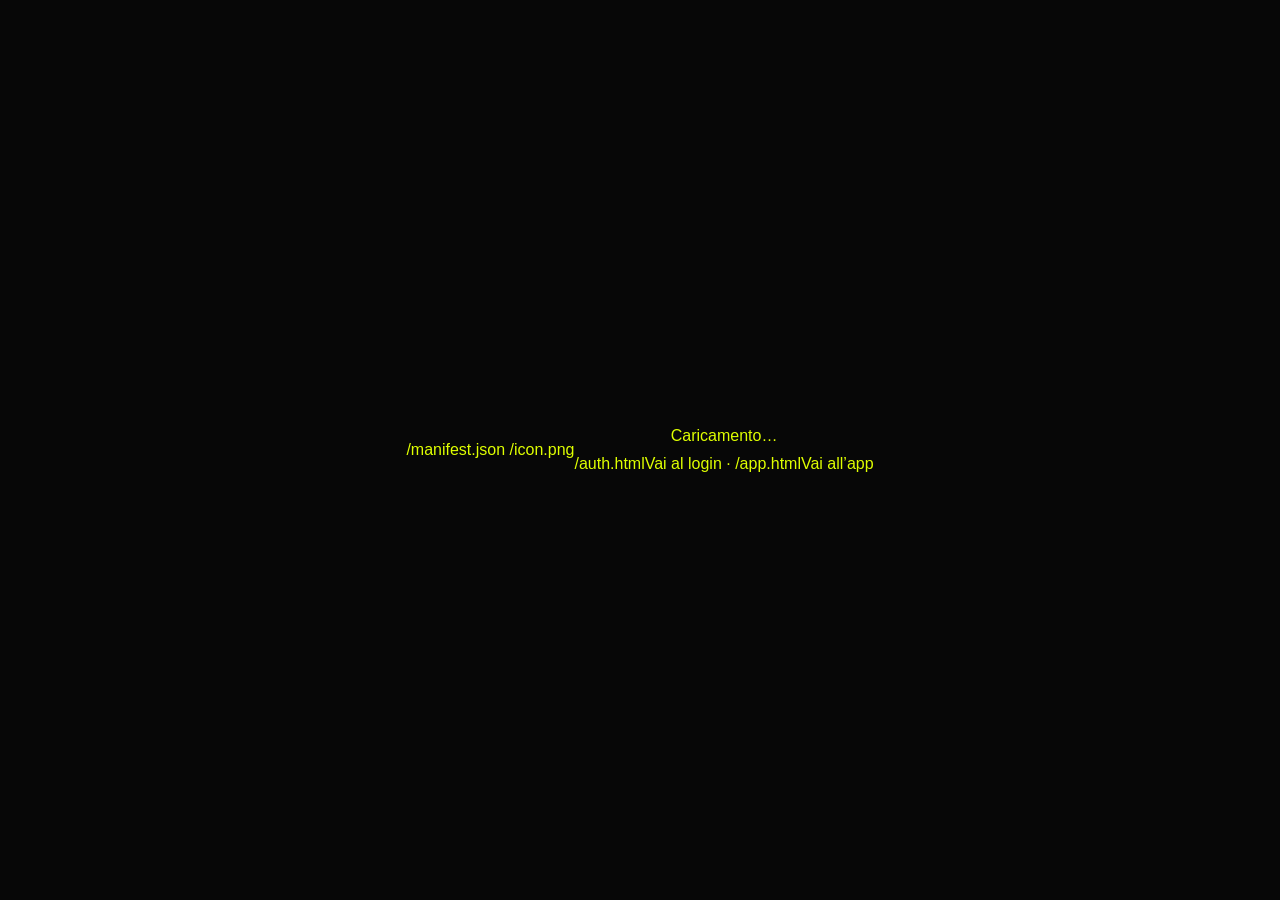
==== commit 236e2c85: "Index" ====
--- a/index.html
+++ b/index.html
@@ -1,920 +1,50 @@
 <!DOCTYPE html>
 <html lang="it">
 <head>
-<meta charset="UTF-8">
-<meta name="viewport" content="width=device-width, initial-scale=1.0, viewport-fit=cover">
-<meta name="theme-color" content="#070707">
-<meta name="apple-mobile-web-app-capable" content="yes">
-<meta name="apple-mobile-web-app-status-bar-style" content="black-translucent">
-<meta name="apple-mobile-web-app-title" content="HeyPeople">
-<meta name="description" content="Un posto dove le persone sono ancora persone.">
-<title>HEYPEOPLE</title>
-<link rel="preconnect" href="https://fonts.googleapis.com">
-<link href="https://fonts.googleapis.com/css2?family=Bebas+Neue&family=Instrument+Serif:ital@0;1&family=DM+Sans:wght@300;400;500;600&display=swap" rel="stylesheet">
-
-<!-- PWA -->
-<link rel="manifest" href="manifest.json">
-<link rel="apple-touch-icon" sizes="512x512" href="icon.png">
-<link rel="apple-touch-icon" sizes="192x192" href="icon.png">
-<link rel="icon" type="image/png" href="icon.png">
-<meta name="apple-touch-fullscreen" content="yes">
-<!-- iubenda links only - no auto banner -->
-
-<style>
-*,*::before,*::after{box-sizing:border-box;margin:0;padding:0;-webkit-tap-highlight-color:transparent}
-:root{
-  --black:#070707;--card:#111;--card2:#161616;
-  --border:#1e1e1e;--b2:#252525;
-  --soft:#666;--mid:#999;--white:#F2F2ED;
-  --neon:#DFFF00;--glow:rgba(223,255,0,0.35);
-  --blue:#4ECDC4;--bglow:rgba(78,205,196,0.3);
-  --dim:rgba(223,255,0,0.07);--dimm:rgba(223,255,0,0.15);
-  --safe-top:env(safe-area-inset-top,0px);
-  --safe-bottom:env(safe-area-inset-bottom,0px);
-}
-html,body{height:100%;overflow:hidden;background:var(--black)}
-body{font-family:'DM Sans',sans-serif;color:var(--white);overscroll-behavior:none}
-
-/* ═══ APP SHELL ═══ */
-#app{position:fixed;inset:0;display:flex;flex-direction:column;background:var(--black)}
-.screen{position:absolute;inset:0;display:flex;flex-direction:column;background:var(--black);transition:opacity 0.3s,transform 0.3s;opacity:0;pointer-events:none;transform:translateY(8px)}
-.screen.active{opacity:1;pointer-events:all;transform:translateY(0)}
-
-/* ═══ SPLASH ═══ */
-#splash{background:var(--black);display:flex;flex-direction:column;align-items:center;justify-content:center;gap:0;padding:40px 32px}
-.splash-bg{position:absolute;inset:0;background:radial-gradient(circle at 50% 40%,rgba(223,255,0,0.06),transparent 55%)}
-.splash-grid{position:absolute;inset:0;background-image:linear-gradient(rgba(223,255,0,0.015) 1px,transparent 1px),linear-gradient(90deg,rgba(223,255,0,0.015) 1px,transparent 1px);background-size:56px 56px}
-.splash-dot{width:12px;height:12px;background:var(--neon);border-radius:50%;box-shadow:0 0 20px var(--glow);animation:splash-dot 1.4s ease-in-out forwards;opacity:0;position:relative;z-index:1}
-@keyframes splash-dot{0%{opacity:0;transform:scale(0.5)}40%{opacity:1;transform:scale(1.2)}70%{transform:scale(1)}100%{opacity:1;transform:scale(1)}}
-.splash-logo{font-family:'Bebas Neue',sans-serif;font-size:72px;letter-spacing:5px;line-height:0.88;text-align:center;margin-top:16px;position:relative;z-index:1}
-.splash-logo .hey{color:var(--white);display:block;opacity:0;animation:fade-up 0.5s 0.8s forwards}
-.splash-logo .ppl{color:var(--neon);display:block;text-shadow:0 0 40px var(--glow);opacity:0;animation:fade-up 0.5s 1.1s forwards}
-@keyframes fade-up{from{opacity:0;transform:translateY(10px)}to{opacity:1;transform:translateY(0)}}
-.splash-tag{font-family:'Instrument Serif',serif;font-style:italic;font-size:15px;color:var(--soft);text-align:center;margin-top:16px;line-height:1.5;opacity:0;animation:fade-up 0.5s 1.4s forwards;position:relative;z-index:1}
-.splash-rule{width:28px;height:1px;background:var(--b2);margin:20px auto;opacity:0;animation:fade-up 0.3s 1.6s forwards;position:relative;z-index:1}
-.splash-pills{display:flex;gap:8px;flex-wrap:wrap;justify-content:center;opacity:0;animation:fade-up 0.5s 1.7s forwards;position:relative;z-index:1}
-.splash-pill{font-size:9px;color:rgba(223,255,0,0.5);letter-spacing:1px;border:1px solid rgba(223,255,0,0.15);border-radius:20px;padding:4px 10px}
-.splash-btn{margin-top:28px;width:100%;max-width:320px;height:52px;background:var(--neon);border-radius:14px;display:flex;align-items:center;justify-content:center;font-family:'Bebas Neue',sans-serif;font-size:16px;letter-spacing:3px;color:var(--black);box-shadow:0 0 24px var(--glow);cursor:pointer;gap:8px;opacity:0;animation:fade-up 0.5s 2s forwards;position:relative;z-index:1;border:none;-webkit-appearance:none}
-.splash-btn-dot{width:6px;height:6px;background:var(--black);border-radius:50%;opacity:0.35}
-.splash-or{font-size:10px;color:var(--soft);margin-top:12px;opacity:0;animation:fade-up 0.3s 2.2s forwards;position:relative;z-index:1}
-.splash-google{margin-top:10px;width:100%;max-width:320px;height:44px;background:var(--card);border:1px solid var(--b2);border-radius:12px;display:flex;align-items:center;justify-content:center;gap:8px;font-size:13px;color:var(--soft);cursor:pointer;opacity:0;animation:fade-up 0.5s 2.3s forwards;position:relative;z-index:1}
-.splash-login{margin-top:12px;font-size:11px;color:var(--soft);opacity:0;animation:fade-up 0.3s 2.5s forwards;position:relative;z-index:1}
-.splash-login span{color:var(--mid);border-bottom:1px solid var(--b2);cursor:pointer}
-
-/* ═══ WELCOME ═══ */
-#welcome{padding:calc(var(--safe-top) + 20px) 0 0}
-.welcome-top{flex:1;display:flex;flex-direction:column;align-items:center;justify-content:center;padding:32px 24px 20px;background:radial-gradient(circle at 50% 30%,rgba(223,255,0,0.08),transparent 55%)}
-.welcome-av{width:72px;height:72px;border-radius:50%;background:var(--card);border:2.5px solid var(--neon);box-shadow:0 0 20px var(--glow);display:flex;align-items:center;justify-content:center;font-family:'Bebas Neue',sans-serif;font-size:24px;color:var(--white);margin-bottom:14px}
-.welcome-badge{font-size:9px;color:var(--neon);letter-spacing:2px;text-transform:uppercase;margin-bottom:8px}
-.welcome-name{font-family:'Bebas Neue',sans-serif;font-size:28px;color:var(--white);letter-spacing:3px}
-.welcome-text{font-family:'Instrument Serif',serif;font-style:italic;font-size:14px;color:var(--soft);text-align:center;margin-top:10px;line-height:1.6}
-.welcome-text strong{color:var(--white);font-style:normal;font-family:'DM Sans';font-weight:500}
-.welcome-bottom{padding:16px 20px calc(var(--safe-bottom) + 20px)}
-.welcome-rules{display:flex;flex-direction:column;gap:8px;margin-bottom:16px}
-.wr{display:flex;align-items:center;gap:10px;background:var(--card);border:1px solid var(--border);border-radius:11px;padding:12px 14px}
-.wr-icon{width:26px;height:26px;border-radius:8px;background:var(--dim);border:1px solid var(--dimm);display:flex;align-items:center;justify-content:center;flex-shrink:0}
-.wr-icon svg{width:13px;height:13px;stroke:var(--neon);fill:none;stroke-width:2}
-.wr-text{font-size:12px;color:var(--soft);line-height:1.4}
-.wr-text strong{color:var(--mid)}
-
-/* ═══ MAIN APP ═══ */
-#main{padding-top:calc(var(--safe-top) + 0px)}
-.topbar{height:52px;display:flex;align-items:center;justify-content:space-between;padding:0 18px;border-bottom:1px solid var(--border);background:rgba(7,7,7,0.95);backdrop-filter:blur(20px);position:relative;z-index:10}
-.tb-logo{font-family:'Bebas Neue',sans-serif;font-size:19px;letter-spacing:3px}
-.tb-logo .h{color:var(--white)}.tb-logo .p{color:var(--neon)}
-.tb-right{display:flex;align-items:center;gap:10px}
-.tb-notif{width:34px;height:34px;border:1px solid var(--b2);border-radius:10px;display:flex;align-items:center;justify-content:center;position:relative;cursor:pointer}
-.tb-notif svg{width:15px;height:15px;stroke:var(--soft);fill:none;stroke-width:1.5}
-.nb-dot{position:absolute;top:7px;right:7px;width:5px;height:5px;background:var(--neon);border-radius:50%;box-shadow:0 0 4px var(--glow)}
-
-.feed-scroll{flex:1;overflow-y:auto;-webkit-overflow-scrolling:touch;padding-bottom:calc(var(--safe-bottom) + 64px)}
-.feed-scroll::-webkit-scrollbar{display:none}
-
-/* DQ Card */
-.dq-card{margin:12px 14px;background:var(--dim);border:1px solid var(--dimm);border-radius:14px;padding:14px 16px;position:relative;overflow:hidden}
-.dq-card::before{content:'';position:absolute;top:-20px;right:-20px;width:80px;height:80px;background:var(--dim);border-radius:50%;filter:blur(16px)}
-.dq-label{display:flex;align-items:center;gap:5px;margin-bottom:6px}
-.dq-dot{width:5px;height:5px;background:var(--neon);border-radius:50%;box-shadow:0 0 4px var(--glow);animation:dp 2s infinite;flex-shrink:0}
-@keyframes dp{0%,100%{opacity:1}50%{opacity:.4}}
-.dq-tag{font-size:8px;color:var(--neon);letter-spacing:2px;text-transform:uppercase;font-weight:600}
-.dq-text{font-family:'Instrument Serif',serif;font-style:italic;font-size:15px;color:var(--white);line-height:1.4}
-.dq-bar{display:flex;align-items:center;gap:6px;margin-top:10px}
-.dq-track{flex:1;height:2px;background:var(--b2);border-radius:2px;overflow:hidden}
-.dq-fill{height:100%;background:var(--neon);border-radius:2px;box-shadow:0 0 4px var(--glow)}
-.dq-time{font-size:9px;color:var(--neon);font-weight:600}
-
-/* Locked overlay */
-.locked-wrap{margin:0 14px;position:relative}
-.locked-overlay{position:absolute;inset:0;background:linear-gradient(to bottom,rgba(7,7,7,0) 0%,rgba(7,7,7,0.97) 55%);border-radius:12px;display:flex;flex-direction:column;align-items:center;justify-content:flex-end;padding-bottom:16px;z-index:5}
-.lock-icon-wrap{width:38px;height:38px;background:var(--dim);border:1px solid var(--dimm);border-radius:50%;display:flex;align-items:center;justify-content:center;margin-bottom:8px}
-.lock-icon-wrap svg{width:16px;height:16px;stroke:var(--neon);fill:none;stroke-width:1.5}
-.lock-text{font-size:12px;color:var(--soft);text-align:center;line-height:1.4}
-.lock-text span{color:var(--neon)}
-.post-blur{background:var(--card);border:1px solid var(--border);border-radius:12px;padding:13px;margin-bottom:8px;filter:blur(3px);opacity:.3}
-.pb-head{display:flex;gap:8px;margin-bottom:8px}
-.pb-av{width:32px;height:32px;border-radius:50%;background:var(--b2);flex-shrink:0}
-.pb-lines{flex:1;display:flex;flex-direction:column;gap:5px;padding-top:4px}
-.pb-line{height:7px;background:var(--b2);border-radius:3px}
-.pb-text{height:8px;background:var(--b2);border-radius:3px;margin-bottom:4px}
-
-/* Reply CTA */
-.reply-cta{margin:12px 14px}
-.btn-neon{width:100%;height:50px;background:var(--neon);border-radius:13px;display:flex;align-items:center;justify-content:center;font-family:'Bebas Neue',sans-serif;font-size:15px;letter-spacing:3px;color:var(--black);box-shadow:0 0 20px var(--glow);cursor:pointer;gap:7px;border:none;-webkit-appearance:none}
-.btn-dot{width:5px;height:5px;background:var(--black);border-radius:50%;opacity:.35}
-
-/* Post */
-.post{margin:0 14px 10px;background:var(--card);border:1px solid var(--border);border-radius:14px;padding:13px}
-.post-head{display:flex;align-items:center;gap:8px;margin-bottom:8px}
-.av{width:32px;height:32px;border-radius:50%;background:var(--card2);border:1.5px solid var(--b2);display:flex;align-items:center;justify-content:center;font-family:'Bebas Neue',sans-serif;font-size:11px;color:var(--soft);flex-shrink:0}
-.av.neon{border-color:var(--neon);color:var(--neon);background:var(--dim);box-shadow:0 0 6px var(--glow)}
-.av.me{border:2px solid var(--neon);box-shadow:0 0 12px var(--glow);color:var(--white)}
-.pm{flex:1}
-.pname{font-size:12px;color:var(--white);font-weight:600}
-.ptime{font-size:8px;color:#2e2e2e;margin-top:1px}
-.pbadge{display:flex;align-items:center;gap:3px;font-size:6px;color:var(--neon);background:var(--dim);border:1px solid var(--dimm);border-radius:4px;padding:2px 6px;font-weight:600}
-.pbadge-dot{width:3px;height:3px;background:var(--neon);border-radius:50%}
-.post-body{font-family:'Instrument Serif',serif;font-style:italic;font-size:14px;color:var(--white);line-height:1.5;margin-bottom:10px}
-
-/* Post image/drawing */
-.post-media{border-radius:10px;overflow:hidden;margin-bottom:10px;position:relative;aspect-ratio:1/1;background:#040404}
-.post-media img{width:100%;height:100%;object-fit:cover}
-.post-wm{position:absolute;bottom:7px;right:7px;display:inline-flex;align-items:center;background:rgba(7,7,7,0.88);border-radius:5px;padding:3px 8px 3px 6px;gap:4px}
-.wm-dot{width:4px;height:4px;background:var(--neon);border-radius:50%;flex-shrink:0}
-.wm-text{font-family:'Bebas Neue',sans-serif;font-size:9px;letter-spacing:1.5px;line-height:1}
-.wm-text .h{color:var(--white)}.wm-text .p{color:var(--neon)}
-
-/* Post music */
-.post-music{background:var(--dim);border:1px solid var(--dimm);border-radius:10px;padding:11px 13px;display:flex;align-items:center;gap:10px;margin-bottom:10px}
-.music-play{width:34px;height:34px;background:var(--neon);border-radius:50%;display:flex;align-items:center;justify-content:center;flex-shrink:0;box-shadow:0 0 10px var(--glow)}
-.music-play svg{width:12px;height:12px;fill:var(--black)}
-.music-info{flex:1}
-.music-title{font-size:12px;color:var(--white);font-weight:600}
-.music-sub{font-size:9px;color:var(--soft);margin-top:1px}
-.music-waves{display:flex;gap:2px;align-items:center}
-.wave{width:2px;border-radius:1px;background:var(--neon)}
-
-/* Reactions */
-.react-bar{display:flex;align-items:center;gap:5px;padding-top:9px;border-top:1px solid var(--border)}
-.rb{display:flex;align-items:center;gap:4px;padding:5px 8px;border-radius:8px;border:1px solid var(--b2);cursor:pointer;transition:all 0.15s}
-.rb svg{width:13px;height:13px;fill:none;stroke:#444;stroke-width:1.5}
-.rb span{font-family:'Bebas Neue',sans-serif;font-size:12px;color:#444}
-.rb.smile-on{border-color:var(--neon);background:var(--dim)}.rb.smile-on svg{stroke:var(--neon)}.rb.smile-on span{color:var(--neon)}
-.rb.sad-on{border-color:var(--blue);background:rgba(78,205,196,0.07)}.rb.sad-on svg{stroke:var(--blue)}.rb.sad-on span{color:var(--blue)}
-.write-rb{display:flex;align-items:center;gap:4px;padding:5px 7px;border-radius:8px;border:1px solid var(--b2);cursor:pointer;margin-left:auto}
-.write-rb svg{width:12px;height:12px;fill:none;stroke:#444;stroke-width:1.5}
-.write-rb span{font-size:9px;color:#444}
-
-/* ═══ REPLY SCREEN ═══ */
-#reply{padding-top:calc(var(--safe-top) + 0px)}
-.reply-header{height:52px;display:flex;align-items:center;gap:12px;padding:0 18px;border-bottom:1px solid var(--border)}
-.back-btn{width:32px;height:32px;border:1px solid var(--b2);border-radius:9px;display:flex;align-items:center;justify-content:center;cursor:pointer;flex-shrink:0}
-.back-btn svg{width:13px;height:13px;stroke:var(--white);fill:none;stroke-width:1.5}
-.reply-title{font-family:'Bebas Neue',sans-serif;font-size:16px;color:var(--white);letter-spacing:2px}
-.reply-scroll{flex:1;overflow-y:auto;-webkit-overflow-scrolling:touch;padding-bottom:calc(var(--safe-bottom) + 20px)}
-.reply-scroll::-webkit-scrollbar{display:none}
-.reply-dq{margin:12px 16px;background:var(--dim);border:1px solid var(--dimm);border-radius:13px;padding:13px 15px}
-.fmt-grid{display:grid;grid-template-columns:1fr 1fr;gap:7px;margin:0 16px 12px}
-.fmt-btn{background:var(--card);border:1px solid var(--b2);border-radius:11px;padding:10px 12px;display:flex;align-items:center;gap:7px;cursor:pointer;transition:all 0.15s}
-.fmt-btn.on{background:var(--dim);border-color:var(--neon)}
-.fmt-btn svg{width:14px;height:14px;fill:none;stroke-width:1.5;flex-shrink:0}
-.fmt-btn:not(.on) svg{stroke:var(--soft)}
-.fmt-btn.on svg{stroke:var(--neon)}
-.fmt-label{font-size:10px;letter-spacing:0.5px}
-.fmt-btn:not(.on) .fmt-label{color:var(--soft)}
-.fmt-btn.on .fmt-label{color:var(--neon)}
-
-/* Testo format */
-.textarea-wrap{margin:0 16px 8px}
-.reply-textarea{width:100%;background:var(--card);border:1px solid var(--b2);border-radius:12px;padding:12px 14px;font-family:'Instrument Serif',serif;font-style:italic;font-size:14px;color:var(--white);resize:none;height:100px;outline:none;-webkit-appearance:none}
-.reply-textarea::placeholder{color:var(--soft)}
-.char-count{padding:2px 16px 8px;font-size:9px;color:var(--soft);display:flex;align-items:center;gap:4px}
-.char-dot{width:4px;height:4px;background:var(--neon);border-radius:50%;flex-shrink:0}
-
-/* Foto format */
-.camera-wrap{margin:0 16px 12px}
-.camera-vf{width:100%;aspect-ratio:1/1;border-radius:12px;overflow:hidden;background:linear-gradient(135deg,#0a0a1a,#0a1020);position:relative;display:flex;align-items:center;justify-content:center}
-.vf-corners div{position:absolute;width:18px;height:18px}
-.vf-tl{top:10px;left:10px;border-top:2px solid var(--neon);border-left:2px solid var(--neon);border-radius:2px 0 0 0}
-.vf-tr{top:10px;right:10px;border-top:2px solid var(--neon);border-right:2px solid var(--neon);border-radius:0 2px 0 0}
-.vf-bl{bottom:10px;left:10px;border-bottom:2px solid var(--neon);border-left:2px solid var(--neon);border-radius:0 0 0 2px}
-.vf-br{bottom:10px;right:10px;border-bottom:2px solid var(--neon);border-right:2px solid var(--neon);border-radius:0 0 2px 0}
-.vf-center{width:10px;height:10px;border:1.5px solid var(--neon);border-radius:50%}
-.vf-label{position:absolute;bottom:10px;left:50%;transform:translateX(-50%);font-size:8px;color:rgba(255,255,255,.3);letter-spacing:1px;white-space:nowrap}
-.shutter-wrap{display:flex;align-items:center;justify-content:center;padding:12px 0}
-.shutter{width:56px;height:56px;border-radius:50%;background:transparent;border:3px solid var(--neon);display:flex;align-items:center;justify-content:center;cursor:pointer;box-shadow:0 0 16px var(--glow)}
-.shutter-inner{width:44px;height:44px;border-radius:50%;background:var(--neon);box-shadow:0 0 10px var(--glow)}
-
-/* Disegno format */
-.canvas-wrap{margin:0 16px 8px;position:relative}
-#drawing-canvas{width:100%;aspect-ratio:1/1;border-radius:12px;background:#040404;cursor:crosshair;touch-action:none;display:block}
-.canvas-wm{position:absolute;bottom:8px;right:8px}
-.canvas-toolbar{margin:0 16px 12px;display:flex;align-items:center;gap:8px}
-.tool-btn{width:32px;height:32px;border:1px solid var(--b2);border-radius:8px;display:flex;align-items:center;justify-content:center;cursor:pointer;background:var(--card)}
-.tool-btn.on{background:var(--dim);border-color:var(--neon)}
-.tool-btn svg{width:14px;height:14px;fill:none;stroke-width:1.5}
-.tool-btn:not(.on) svg{stroke:var(--soft)}
-.tool-btn.on svg{stroke:var(--neon)}
-.brush-sizes{display:flex;gap:4px;background:var(--card);border:1px solid var(--b2);border-radius:8px;padding:7px 10px;align-items:center}
-.bs{border-radius:50%;background:var(--neon);cursor:pointer}
-.bs.on{box-shadow:0 0 5px var(--glow)}
-.font-select{display:flex;gap:3px;background:var(--card);border:1px solid var(--b2);border-radius:8px;padding:4px;overflow:hidden}
-.fs-btn{padding:4px 8px;border-radius:5px;font-size:10px;color:var(--soft);cursor:pointer}
-.fs-btn.on{background:var(--dim);color:var(--neon)}
-
-/* Musica format */
-.music-input-wrap{margin:0 16px 12px}
-.music-link-field{width:100%;background:var(--card);border:1px solid var(--b2);border-radius:12px;padding:12px 14px;display:flex;align-items:center;gap:8px;margin-bottom:10px}
-.music-link-field svg{width:14px;height:14px;stroke:var(--soft);fill:none;stroke-width:1.5;flex-shrink:0}
-.music-link-field input{flex:1;background:transparent;border:none;outline:none;font-size:13px;color:var(--white);font-family:'DM Sans',sans-serif}
-.music-link-field input::placeholder{color:var(--soft)}
-.music-preview{background:var(--dim);border:1px solid var(--dimm);border-radius:12px;padding:12px 14px;display:flex;align-items:center;gap:10px;margin-bottom:10px;display:none}
-.music-why{width:100%;background:var(--card);border:1px solid var(--b2);border-radius:12px;padding:12px 14px;font-family:'Instrument Serif',serif;font-style:italic;font-size:14px;color:var(--white);resize:none;height:80px;outline:none;-webkit-appearance:none}
-.music-why::placeholder{color:var(--soft)}
-
-/* Publish btn */
-.publish-wrap{padding:0 16px 16px}
-
-/* ═══ BOTTOM NAV ═══ */
-.bnav{position:absolute;bottom:0;left:0;right:0;height:calc(56px + var(--safe-bottom));background:rgba(7,7,7,0.97);backdrop-filter:blur(20px);border-top:1px solid var(--border);display:flex;align-items:flex-start;justify-content:space-around;padding:8px 8px 0;z-index:20}
-.bn{display:flex;flex-direction:column;align-items:center;gap:3px;font-size:7px;color:#2a2a2a;letter-spacing:.5px;text-transform:uppercase;cursor:pointer;padding:4px 8px;min-width:44px}
-.bn svg{width:20px;height:20px;stroke-width:1.5;fill:none;stroke:#2a2a2a}
-.bn.on{color:var(--neon)}.bn.on svg{stroke:var(--neon)}
-.bn-plus-wrap{display:flex;flex-direction:column;align-items:center;gap:3px;cursor:pointer;margin-top:-14px}
-.bn-plus{width:44px;height:44px;background:var(--neon);border-radius:50%;display:flex;align-items:center;justify-content:center;box-shadow:0 0 16px var(--glow)}
-.bn-plus svg{width:20px;height:20px;stroke:var(--black);stroke-width:2.5;fill:none}
-
-/* ═══ COOKIE BANNER ═══ */
-#cookie-banner{position:fixed;bottom:0;left:0;right:0;z-index:1000;background:var(--card);border-top:1px solid var(--border);padding:16px 20px calc(var(--safe-bottom) + 16px);transform:translateY(100%);transition:transform 0.4s cubic-bezier(0.34,1.56,0.64,1)}
-#cookie-banner.show{transform:translateY(0)}
-.cb-inner{max-width:480px;margin:0 auto}
-.cb-top{display:flex;align-items:flex-start;gap:10px;margin-bottom:12px}
-.cb-icon{width:32px;height:32px;border-radius:50%;background:var(--dim);border:1px solid var(--dimm);display:flex;align-items:center;justify-content:center;flex-shrink:0;margin-top:1px}
-.cb-dot{width:8px;height:8px;background:var(--neon);border-radius:50%;box-shadow:0 0 6px var(--glow);animation:dp 2s infinite}
-.cb-text{font-size:12px;color:var(--soft);line-height:1.6}
-.cb-text strong{color:var(--white)}
-.cb-text a{color:var(--neon);text-decoration:none}
-.cb-btns{display:flex;gap:8px}
-.cb-accept{flex:1;height:42px;background:var(--neon);border-radius:10px;font-family:'Bebas Neue',sans-serif;font-size:13px;letter-spacing:2px;color:var(--black);border:none;cursor:pointer;box-shadow:0 0 12px var(--glow)}
-.cb-reject{flex:1;height:42px;background:transparent;border:1px solid var(--b2);border-radius:10px;font-family:'Bebas Neue',sans-serif;font-size:13px;letter-spacing:2px;color:var(--soft);cursor:pointer}
-
-/* ═══ UTILS ═══ */
-.hidden{display:none!important}
-.divider{width:100%;height:1px;background:var(--border)}
-
-/* ═══ DESKTOP SCREEN ═══ */
-#desktop-screen{position:fixed;inset:0;background:var(--black);display:none;flex-direction:column;align-items:center;justify-content:center;padding:40px;text-align:center;z-index:9999}
-#desktop-screen.show{display:flex}
-.ds-logo{font-family:'Bebas Neue',sans-serif;font-size:80px;letter-spacing:6px;line-height:.85;margin-bottom:24px}
-.ds-logo .h{color:var(--white);display:block}
-.ds-logo .p{color:var(--neon);display:block;text-shadow:0 0 40px var(--glow)}
-.ds-text{font-family:'Instrument Serif',serif;font-style:italic;font-size:20px;color:var(--soft);max-width:420px;line-height:1.6;margin-bottom:32px}
-.ds-text strong{color:var(--white);font-style:normal;font-family:'DM Sans';font-weight:500}
-.ds-url{background:var(--dim);border:1px solid var(--dimm);border-radius:14px;padding:16px 28px;font-family:'Bebas Neue',sans-serif;font-size:20px;color:var(--neon);letter-spacing:3px;margin-bottom:16px}
-.ds-sub{font-size:12px;color:var(--soft);letter-spacing:1px}
-</style>
+  <meta charset="UTF-8" />
+  <meta name="viewport" content="width=device-width,initial-scale=1" />
+  <title>HEYPEOPLE · Router</title>
+  /manifest.json
+  /icon.png
+  <meta name="theme-color" content="#070707" />
+  <style>
+    body{
+      margin:0;
+      padding:0;
+      background:#070707;
+      color:#DFFF00;
+      display:flex;
+      align-items:center;
+      justify-content:center;
+      font-family:sans-serif;
+      height:100vh;
+      text-align:center;
+    }
+    a{color:#DFFF00}
+  </style>
 </head>
 <body>
-
-<div id="app">
-
-  <!-- ══ SPLASH ══ -->
-  <div class="screen active" id="splash">
-    <div class="splash-bg"></div>
-    <div class="splash-grid"></div>
-    <div class="splash-dot"></div>
-    <div class="splash-logo">
-      <span class="hey">HEY</span>
-      <span class="ppl">PEOPLE</span>
-    </div>
-    <div class="splash-tag">Un posto dove le persone<br>sono ancora persone.</div>
-    <div class="splash-rule"></div>
-    <div class="splash-pills">
-      <div class="splash-pill">No AI</div>
-      <div class="splash-pill">No Filtri</div>
-      <div class="splash-pill">Solo Umani</div>
-    </div>
-    <button class="splash-btn" onclick="showWelcome()">
-      <div class="splash-btn-dot"></div>
-      ENTRA IN HEYPEOPLE
-    </button>
-    <div class="splash-or">oppure</div>
-    <div class="splash-google" onclick="loginWithGoogle()">
-      <svg width="16" height="16" viewBox="0 0 24 24" fill="none"><path d="M22.56 12.25c0-.78-.07-1.53-.2-2.25H12v4.26h5.92c-.26 1.37-1.04 2.53-2.21 3.31v2.77h3.57c2.08-1.92 3.28-4.74 3.28-8.09z" fill="#4285F4"/><path d="M12 23c2.97 0 5.46-.98 7.28-2.66l-3.57-2.77c-.98.66-2.23 1.06-3.71 1.06-2.86 0-5.29-1.93-6.16-4.53H2.18v2.84C3.99 20.53 7.7 23 12 23z" fill="#34A853"/><path d="M5.84 14.09c-.22-.66-.35-1.36-.35-2.09s.13-1.43.35-2.09V7.07H2.18C1.43 8.55 1 10.22 1 12s.43 3.45 1.18 4.93l2.85-2.22.81-.62z" fill="#FBBC05"/><path d="M12 5.38c1.62 0 3.06.56 4.21 1.64l3.15-3.15C17.45 2.09 14.97 1 12 1 7.7 1 3.99 3.47 2.18 7.07l3.66 2.84c.87-2.6 3.3-4.53 6.16-4.53z" fill="#EA4335"/></svg>
-      Continua con Google
-    </div>
-<!-- Forza stacking per evitare overlay rari su alcuni viewport -->
-<div style="position:relative; z-index:2;">
-  <div class="splash-google" style="margin-top:10px; display:flex; align-items:center;">
-    <svg viewBox="0 0 24 24" width="18" height="18" style="opacity:0.5">
-      <path d="M4 4h16v16H4z" fill="none"/>
-      <polyline points="22,6 12,13 2,6"/>
-    </svg>
-    <input 
-      type="email" 
-      id="auth-email" 
-      placeholder="La tua email (no tempmail)" 
-      style="flex:1; margin-left:8px; background:transparent; border:none; outline:none; color:#fff; font-size:13px; padding:4px 0;"
-    />
-  </div>
-<button class="splash-google" style="height:42px; margin-top:6px;" onclick="loginWithEmailOtp()">
-  Accedi con email (OTP)
-</button>
-    <div class="splash-login">Hai già un account? <span onclick="showWelcome()">Accedi</span></div>
-  </div>
-
-  <!-- ══ WELCOME ══ -->
-  <div class="screen" id="welcome" style="display:flex;flex-direction:column">
-    <div class="welcome-top">
-      <div class="welcome-av" id="welcome-av">MR</div>
-      <div class="welcome-badge">Benvenuto su HEYPEOPLE</div>
-      <div class="welcome-name" id="welcome-name">MARCO R.</div>
-      <div class="welcome-text">Prima di iniziare, una cosa sola: <strong>qui si è persone vere.</strong></div>
-    </div>
-    <div class="welcome-bottom">
-      <div class="welcome-rules">
-        <div class="wr">
-          <div class="wr-icon"><svg viewBox="0 0 24 24"><polyline points="20,6 9,17 4,12"/></svg></div>
-          <div class="wr-text"><strong>Nome reale obbligatorio</strong> — niente nickname o maschere</div>
-        </div>
-        <div class="wr">
-          <div class="wr-icon"><svg viewBox="0 0 24 24"><polyline points="20,6 9,17 4,12"/></svg></div>
-          <div class="wr-text"><strong>Prima rispondi, poi leggi</strong> — dai prima di ricevere</div>
-        </div>
-        <div class="wr">
-          <div class="wr-icon"><svg viewBox="0 0 24 24"><polyline points="20,6 9,17 4,12"/></svg></div>
-          <div class="wr-text"><strong>Zero AI</strong> — ogni parola deve venire da te</div>
-        </div>
-      </div>
-      <button class="btn-neon" onclick="showMain()">
-        <div class="btn-dot"></div>
-        SONO PRONTO
-      </button>
+  <div>
+    <div id="msg">Caricamento…</div>
+    <div style="margin-top:10px;">
+      /auth.htmlVai al login</a> · 
+      /app.htmlVai all’app</a>
     </div>
   </div>
 
-  <!-- ══ MAIN FEED ══ -->
-  <div class="screen" id="main" style="display:flex;flex-direction:column">
-    <div class="topbar">
-      <div class="tb-logo"><span class="h">HEY</span><span class="p">PEOPLE</span></div>
-      <div class="tb-right">
-        <div class="tb-notif">
-          <svg viewBox="0 0 24 24"><path d="M18 8A6 6 0 0 0 6 8c0 7-3 9-3 9h18s-3-2-3-9"/><path d="M13.73 21a2 2 0 0 1-3.46 0"/></svg>
-          <div class="nb-dot" id="notif-dot"></div>
-        </div>
-      </div>
-    </div>
-
-    <div class="feed-scroll" id="feed-scroll">
-      <!-- DQ -->
-      <div class="dq-card">
-        <div class="dq-label"><div class="dq-dot"></div><div class="dq-tag" id="dq-label-text">Domanda del giorno</div></div>
-        <div class="dq-text" id="dq-text">"Qual è l'ultima cosa che ti ha fatto sorridere davvero?"</div>
-        <div class="dq-bar">
-          <div class="dq-track"><div class="dq-fill" id="dq-fill" style="width:65%"></div></div>
-          <div class="dq-time" id="dq-time">1h 23m</div>
-        </div>
-      </div>
-
-      <!-- LOCKED FEED -->
-      <div id="locked-section">
-        <div class="locked-wrap">
-          <div class="post-blur">
-            <div class="pb-head"><div class="pb-av"></div><div class="pb-lines"><div class="pb-line" style="width:55%"></div><div class="pb-line" style="width:38%"></div></div></div>
-            <div class="pb-text" style="width:90%"></div><div class="pb-text" style="width:75%"></div>
-          </div>
-          <div class="post-blur" style="opacity:.18">
-            <div class="pb-head"><div class="pb-av"></div><div class="pb-lines"><div class="pb-line" style="width:48%"></div><div class="pb-line" style="width:32%"></div></div></div>
-            <div class="pb-text" style="width:85%"></div><div class="pb-text" style="width:62%"></div>
-          </div>
-          <div class="locked-overlay">
-            <div class="lock-icon-wrap"><svg viewBox="0 0 24 24"><rect x="3" y="11" width="18" height="11" rx="2"/><path d="M7 11V7a5 5 0 0 1 10 0v4"/></svg></div>
-            <div class="lock-text">Rispondi alla domanda<br>per <span>sbloccare il feed</span></div>
-          </div>
-        </div>
-        <div class="reply-cta"><button class="btn-neon" onclick="showReply()"><div class="btn-dot"></div>RISPONDI ORA</button></div>
-      </div>
-
-      <!-- UNLOCKED FEED -->
-      <div id="unlocked-section" class="hidden">
-        <!-- Post 1 -->
-        <div class="post">
-          <div class="post-head">
-            <div class="av neon">LM</div>
-            <div class="pm"><div class="pname">Laura M.</div><div class="ptime">Milano · 12 min fa</div></div>
-            <div class="pbadge"><div class="pbadge-dot"></div>HUMAN</div>
-          </div>
-          <div class="post-body">"Mia nonna che mi ha mandato una foto di quando avevo 4 anni. Senza motivo, così."</div>
-          <div class="react-bar">
-            <div class="rb" onclick="toggleReact(this,'smile')"><svg viewBox="0 0 24 24"><circle cx="12" cy="12" r="9"/><circle cx="9" cy="10" r="1" fill="currentColor" stroke="none"/><circle cx="15" cy="10" r="1" fill="currentColor" stroke="none"/><path d="M8.5 14.5 Q12 18 15.5 14.5" stroke-linecap="round"/></svg><span>34</span></div>
-            <div class="rb" onclick="toggleReact(this,'sad')"><svg viewBox="0 0 24 24"><circle cx="12" cy="12" r="9"/><circle cx="9" cy="10" r="1" fill="currentColor" stroke="none"/><circle cx="15" cy="10" r="1" fill="currentColor" stroke="none"/><path d="M9 15 Q12 12 15 15" stroke-linecap="round"/></svg><span>2</span></div>
-            <div class="write-rb"><svg viewBox="0 0 24 24"><path d="M4 4h16c1.1 0 2 .9 2 2v12c0 1.1-.9 2-2 2H4c-1.1 0-2-.9-2-2V6c0-1.1.9-2 2-2z"/><polyline points="22,6 12,13 2,6"/></svg><span>Scrivi</span></div>
-          </div>
-        </div>
-
-        <!-- Post 2 -->
-        <div class="post">
-          <div class="post-head">
-            <div class="av">DL</div>
-            <div class="pm"><div class="pname">Diego L.</div><div class="ptime">Napoli · 38 min fa</div></div>
-            <div class="pbadge"><div class="pbadge-dot"></div>HUMAN</div>
-          </div>
-          <div class="post-body">"Oggi non riuscivo ad alzarmi dal letto. Era solo una di quelle mattine."</div>
-          <div class="react-bar">
-            <div class="rb" onclick="toggleReact(this,'smile')"><svg viewBox="0 0 24 24"><circle cx="12" cy="12" r="9"/><circle cx="9" cy="10" r="1" fill="currentColor" stroke="none"/><circle cx="15" cy="10" r="1" fill="currentColor" stroke="none"/><path d="M8.5 14.5 Q12 18 15.5 14.5" stroke-linecap="round"/></svg><span>3</span></div>
-            <div class="rb" onclick="toggleReact(this,'sad')"><svg viewBox="0 0 24 24"><circle cx="12" cy="12" r="9"/><circle cx="9" cy="10" r="1" fill="currentColor" stroke="none"/><circle cx="15" cy="10" r="1" fill="currentColor" stroke="none"/><path d="M9 15 Q12 12 15 15" stroke-linecap="round"/></svg><span>41</span></div>
-            <div class="write-rb"><svg viewBox="0 0 24 24"><path d="M4 4h16c1.1 0 2 .9 2 2v12c0 1.1-.9 2-2 2H4c-1.1 0-2-.9-2-2V6c0-1.1.9-2 2-2z"/><polyline points="22,6 12,13 2,6"/></svg><span>Scrivi</span></div>
-          </div>
-        </div>
-
-        <!-- Post 3 disegno -->
-        <div class="post">
-          <div class="post-head">
-            <div class="av neon">SR</div>
-            <div class="pm"><div class="pname">Sofia R.</div><div class="ptime">Torino · 1h fa</div></div>
-            <div class="pbadge"><div class="pbadge-dot"></div>HUMAN</div>
-          </div>
-          <div class="post-media">
-            <svg viewBox="0 0 300 300" width="100%" height="100%" style="background:#040404">
-              <path d="M40,100 Q80,60 120,85 Q160,110 200,70 Q240,30 270,55" stroke="#DFFF00" stroke-width="3" fill="none" stroke-linecap="round"/>
-              <path d="M40,150 Q90,130 140,148 Q190,166 240,140" stroke="#DFFF00" stroke-width="2" fill="none" stroke-linecap="round" opacity=".6"/>
-              <circle cx="80" cy="200" r="8" fill="#DFFF00" opacity=".8"/>
-              <circle cx="150" cy="205" r="5" fill="#DFFF00" opacity=".6"/>
-              <circle cx="220" cy="198" r="10" fill="#DFFF00" opacity=".9"/>
-              <path d="M60,240 Q150,220 240,238" stroke="#DFFF00" stroke-width="1.5" fill="none" opacity=".4"/>
-            </svg>
-            <div class="post-wm"><div class="wm-dot"></div><div class="wm-text"><span class="h">HEY</span><span class="p">PEOPLE</span></div></div>
-          </div>
-          <div class="react-bar">
-            <div class="rb" onclick="toggleReact(this,'smile')"><svg viewBox="0 0 24 24"><circle cx="12" cy="12" r="9"/><circle cx="9" cy="10" r="1" fill="currentColor" stroke="none"/><circle cx="15" cy="10" r="1" fill="currentColor" stroke="none"/><path d="M8.5 14.5 Q12 18 15.5 14.5" stroke-linecap="round"/></svg><span>28</span></div>
-            <div class="rb" onclick="toggleReact(this,'sad')"><svg viewBox="0 0 24 24"><circle cx="12" cy="12" r="9"/><circle cx="9" cy="10" r="1" fill="currentColor" stroke="none"/><circle cx="15" cy="10" r="1" fill="currentColor" stroke="none"/><path d="M9 15 Q12 12 15 15" stroke-linecap="round"/></svg><span>1</span></div>
-            <div class="write-rb"><svg viewBox="0 0 24 24"><path d="M4 4h16c1.1 0 2 .9 2 2v12c0 1.1-.9 2-2 2H4c-1.1 0-2-.9-2-2V6c0-1.1.9-2 2-2z"/><polyline points="22,6 12,13 2,6"/></svg><span>Scrivi</span></div>
-          </div>
-        </div>
-
-        <!-- Post 4 musica -->
-        <div class="post">
-          <div class="post-head">
-            <div class="av">MG</div>
-            <div class="pm"><div class="pname">Maya G.</div><div class="ptime">Manila · 2h fa</div></div>
-          </div>
-          <div class="post-music">
-            <div class="music-play"><svg viewBox="0 0 24 24"><polygon points="5,3 19,12 5,21"/></svg></div>
-            <div class="music-info"><div class="music-title">Because of You</div><div class="music-sub">Kelly Clarkson · via YouTube</div></div>
-            <div class="music-waves">
-              <div class="wave" style="height:8px"></div><div class="wave" style="height:14px"></div><div class="wave" style="height:6px"></div><div class="wave" style="height:16px"></div><div class="wave" style="height:10px"></div>
-            </div>
-          </div>
-          <div class="post-body" style="margin-bottom:0">"Questa canzone è quella sera che mi ha salvato."</div>
-          <div class="react-bar">
-            <div class="rb" onclick="toggleReact(this,'smile')"><svg viewBox="0 0 24 24"><circle cx="12" cy="12" r="9"/><circle cx="9" cy="10" r="1" fill="currentColor" stroke="none"/><circle cx="15" cy="10" r="1" fill="currentColor" stroke="none"/><path d="M8.5 14.5 Q12 18 15.5 14.5" stroke-linecap="round"/></svg><span>22</span></div>
-            <div class="rb" onclick="toggleReact(this,'sad')"><svg viewBox="0 0 24 24"><circle cx="12" cy="12" r="9"/><circle cx="9" cy="10" r="1" fill="currentColor" stroke="none"/><circle cx="15" cy="10" r="1" fill="currentColor" stroke="none"/><path d="M9 15 Q12 12 15 15" stroke-linecap="round"/></svg><span>8</span></div>
-            <div class="write-rb"><svg viewBox="0 0 24 24"><path d="M4 4h16c1.1 0 2 .9 2 2v12c0 1.1-.9 2-2 2H4c-1.1 0-2-.9-2-2V6c0-1.1.9-12 2,6"/><polyline points="22,6 12,13 2,6"/></svg><span>Scrivi</span></div>
-          </div>
-        </div>
-
-        <!-- Footer privacy -->
-        <div style="padding:20px 20px 8px;display:flex;gap:16px;justify-content:center;flex-wrap:wrap">
-          <a href="https://www.iubenda.com/privacy-policy/99137709" class="iubenda-black iubenda-noiframe iubenda-embed" title="Privacy Policy" style="font-size:11px;color:var(--soft);text-decoration:none">Privacy Policy</a>
-          <a href="https://www.iubenda.com/privacy-policy/99137709/cookie-policy" class="iubenda-black iubenda-noiframe iubenda-embed" title="Cookie Policy" style="font-size:11px;color:var(--soft);text-decoration:none">Cookie Policy</a>
-        </div>
-        <div style="padding:4px 20px 20px;text-align:center;font-size:10px;color:#1e1e1e;letter-spacing:2px">HEYPEOPLE · Solo Umani · 2026</div>
-      </div>
-    </div>
-
-    <!-- Bottom nav -->
-    <div class="bnav">
-      <div class="bn on">
-        <svg viewBox="0 0 24 24"><path d="M3 9l9-7 9 7v11a2 2 0 0 1-2 2H5a2 2 0 0 1-2-2z"/><polyline points="9,22 9,12 15,12 15,22"/></svg>
-        Feed
-      </div>
-      <div class="bn"><svg viewBox="0 0 24 24"><circle cx="11" cy="11" r="8"/><line x1="21" y1="21" x2="16.65" y2="16.65"/></svg>Esplora</div>
-      <div class="bn-plus-wrap" onclick="showReply()">
-        <div class="bn-plus"><svg viewBox="0 0 24 24"><line x1="12" y1="5" x2="12" y2="19"/><line x1="5" y1="12" x2="19" y2="12"/></svg></div>
-      </div>
-      <div class="bn"><svg viewBox="0 0 24 24"><path d="M21 15a2 2 0 0 1-2 2H7l-4 4V5a2 2 0 0 1 2-2h14a2 2 0 0 1 2 2z"/></svg>Chat</div>
-      <div class="bn"><svg viewBox="0 0 24 24"><path d="M20 21v-2a4 4 0 0 0-4-4H8a4 4 0 0 0-4 4v2"/><circle cx="12" cy="7" r="4"/></svg>Profilo</div>
-    </div>
-  </div>
-
-  <!-- ══ REPLY SCREEN ══ -->
-  <div class="screen" id="reply" style="display:flex;flex-direction:column">
-    <div class="reply-header">
-      <div class="back-btn" onclick="showMain()"><svg viewBox="0 0 24 24"><polyline points="15,18 9,12 15,6"/></svg></div>
-      <div class="reply-title">OGGI</div>
-    </div>
-    <div class="reply-scroll">
-      <!-- DQ mini -->
-      <div class="reply-dq">
-        <div class="dq-label"><div class="dq-dot"></div><div class="dq-tag">Domanda del giorno</div></div>
-        <div class="dq-text" id="reply-dq-text">"Qual è l'ultima cosa che ti ha fatto sorridere davvero?"</div>
-        <div style="font-family:'Bebas Neue',sans-serif;font-size:20px;color:var(--neon);margin-top:8px;letter-spacing:2px" id="reply-timer">01:23 <span style="font-size:10px;color:var(--soft);font-family:'DM Sans';font-weight:400">ore rimaste</span></div>
-      </div>
-
-      <!-- Format selector -->
-      <div style="padding:0 16px 8px;font-size:8px;color:var(--soft);letter-spacing:1px;text-transform:uppercase">Scegli formato</div>
-      <div class="fmt-grid">
-        <div class="fmt-btn on" onclick="selectFmt('testo',this)">
-          <svg viewBox="0 0 24 24"><path d="M12 20h9"/><path d="M16.5 3.5a2.121 2.121 0 0 1 3 3L7 19l-4 1 1-4L16.5 3.5z"/></svg>
-          <span class="fmt-label">TESTO</span>
-        </div>
-        <div class="fmt-btn" onclick="selectFmt('foto',this)">
-          <svg viewBox="0 0 24 24"><rect x="3" y="3" width="18" height="18" rx="2"/><circle cx="8.5" cy="8.5" r="1.5"/><polyline points="21,15 16,10 5,21"/></svg>
-          <span class="fmt-label">FOTO</span>
-        </div>
-        <div class="fmt-btn" onclick="selectFmt('disegno',this)">
-          <svg viewBox="0 0 24 24"><path d="M2 20h20"/><path d="M6 20V10l6-6 6 6v10"/></svg>
-          <span class="fmt-label">DISEGNO</span>
-        </div>
-        <div class="fmt-btn" onclick="selectFmt('musica',this)">
-          <svg viewBox="0 0 24 24"><path d="M9 18V5l12-2v13"/><circle cx="6" cy="18" r="3"/><circle cx="18" cy="16" r="3"/></svg>
-          <span class="fmt-label">MUSICA</span>
-        </div>
-      </div>
-
-      <!-- TESTO -->
-      <div id="fmt-testo">
-        <div class="textarea-wrap">
-          <textarea class="reply-textarea" id="reply-text" placeholder="Scrivi qui — niente filtri, niente AI. Solo le tue parole." maxlength="280" oninput="updateCharCount()"></textarea>
-        </div>
-        <div class="char-count"><div class="char-dot"></div><span id="char-count">0</span>/280 caratteri · Solo tue parole</div>
-      </div>
-
-      <!-- FOTO -->
-      <div id="fmt-foto" class="hidden">
-        <div class="camera-wrap">
-          <div class="camera-vf">
-            <div class="vf-corners">
-              <div class="vf-tl"></div><div class="vf-tr"></div><div class="vf-bl"></div><div class="vf-br"></div>
-            </div>
-            <div class="vf-center"></div>
-            <div class="vf-label">SOLO SCATTO LIVE</div>
-            <div class="post-wm" style="bottom:8px;right:8px"><div class="wm-dot"></div><div class="wm-text"><span class="h">HEY</span><span class="p">PEOPLE</span></div></div>
-          </div>
-        </div>
-        <div class="shutter-wrap"><div class="shutter"><div class="shutter-inner"></div></div></div>
-        <div style="padding:4px 16px 8px;font-size:9px;color:var(--soft);text-align:center">Formato quadrato · Watermark HEYPEOPLE automatico</div>
-      </div>
-
-      <!-- DISEGNO -->
-      <div id="fmt-disegno" class="hidden">
-        <div class="canvas-wrap">
-          <canvas id="drawing-canvas"></canvas>
-          <div class="canvas-wm post-wm"><div class="wm-dot"></div><div class="wm-text"><span class="h">HEY</span><span class="p">PEOPLE</span></div></div>
-        </div>
-        <div class="canvas-toolbar">
-          <div class="tool-btn on" id="tool-pencil" onclick="setTool('pencil')">
-            <svg viewBox="0 0 24 24"><path d="M12 20h9"/><path d="M16.5 3.5a2.121 2.121 0 0 1 3 3L7 19l-4 1 1-4L16.5 3.5z"/></svg>
-          </div>
-          <div class="tool-btn" id="tool-text" onclick="setTool('text')">
-            <svg viewBox="0 0 24 24"><polyline points="4,7 4,4 20,4 20,7"/><line x1="9" y1="20" x2="15" y2="20"/><line x1="12" y1="4" x2="12" y2="20"/></svg>
-          </div>
-          <div class="tool-btn" id="tool-eraser" onclick="setTool('eraser')">
-            <svg viewBox="0 0 24 24"><path d="M20 20H7L3 16l10-10 7 7-2.5 2.5"/></svg>
-          </div>
-          <div class="brush-sizes">
-            <div class="bs" style="width:4px;height:4px" onclick="setBrush(2)"></div>
-            <div class="bs on" style="width:7px;height:7px;margin:0 2px" onclick="setBrush(4)"></div>
-            <div class="bs" style="width:11px;height:11px" onclick="setBrush(8)"></div>
-          </div>
-          <div style="margin-left:auto;font-size:8px;color:var(--soft);cursor:pointer;border:1px solid var(--b2);border-radius:6px;padding:4px 8px" onclick="clearCanvas()">Cancella</div>
-        </div>
-      </div>
-
-      <!-- MUSICA -->
-      <div id="fmt-musica" class="hidden">
-        <div class="music-input-wrap">
-          <div style="font-size:8px;color:var(--soft);letter-spacing:1px;text-transform:uppercase;margin-bottom:6px">1 — Incolla il link YouTube</div>
-          <div class="music-link-field">
-            <svg viewBox="0 0 24 24"><path d="M10 13a5 5 0 0 0 7.54.54l3-3a5 5 0 0 0-7.07-7.07l-1.72 1.71"/><path d="M14 11a5 5 0 0 0-7.54-.54l-3 3a5 5 0 0 0 7.07 7.07l1.71-1.71"/></svg>
-            <input type="url" id="yt-link" placeholder="https://youtube.com/watch?v=..." oninput="checkYTLink()">
-          </div>
-          <div style="font-size:8px;color:var(--soft);letter-spacing:1px;text-transform:uppercase;margin-bottom:6px">2 — Perché hai scelto questa canzone?</div>
-          <textarea class="music-why" placeholder="Questa canzone mi ricorda... / Mi fa sentire..."></textarea>
-          <div style="margin-top:8px;font-size:9px;color:var(--soft);text-align:center">Zero copyright · Solo link · Suona in background mentre navighi</div>
-        </div>
-      </div>
-
-      <!-- Publish -->
-      <div class="publish-wrap">
-        <button class="btn-neon" onclick="publishReply()"><div class="btn-dot"></div>PUBBLICA</button>
-      </div>
-    </div>
-  </div>
-
-</div><!-- end #app -->
-
-<!-- ══ COOKIE BANNER ══ -->
-<div id="cookie-banner">
-  <div class="cb-inner">
-    <div class="cb-top">
-      <div class="cb-icon"><div class="cb-dot"></div></div>
-      <div class="cb-text">
-        <strong>HEYPEOPLE</strong> usa cookie tecnici per funzionare. Con il tuo consenso, anche cookie analitici per migliorare l'esperienza.
-        Leggi la <a href="https://www.iubenda.com/privacy-policy/99137709" target="_blank">Privacy Policy</a> e la <a href="https://www.iubenda.com/privacy-policy/99137709/cookie-policy" target="_blank">Cookie Policy</a>.
-      </div>
-    </div>
-    <div class="cb-btns">
-      <button class="cb-reject" onclick="rejectCookies()">RIFIUTA</button>
-      <button class="cb-accept" onclick="acceptCookies()">ACCETTA</button>
-    </div>
-  </div>
-</div>
-
-<div id="desktop-screen">
-  <div style="position:absolute;inset:0;background:radial-gradient(circle at 50%,rgba(223,255,0,0.04),transparent 60%)"></div>
-  <div style="width:10px;height:10px;background:var(--neon);border-radius:50%;margin-bottom:24px;box-shadow:0 0 20px var(--glow);animation:dp 2s infinite;position:relative;z-index:1"></div>
-  <div class="ds-logo" style="position:relative;z-index:1">
-    <span class="h">HEY</span>
-    <span class="p">PEOPLE</span>
-  </div>
-  <div class="ds-text" style="position:relative;z-index:1">
-    HEYPEOPLE è pensata per il <strong>tuo telefono.</strong><br>Aprila da mobile per l'esperienza completa.
-  </div>
-  <div class="ds-url" style="position:relative;z-index:1">heypeople-it.vercel.app</div>
-  <div class="ds-sub" style="position:relative;z-index:1">Apri Safari o Chrome sul tuo iPhone o Android</div>
-</div>
-
-<script>
-// Desktop detection
-if (window.innerWidth > 768 && !/Mobi|Android/i.test(navigator.userAgent)) {
-  document.getElementById('desktop-screen').classList.add('show');
-}
-</script>
-
-<script>
-// ═══ STATE ═══
-let currentFmt = 'testo';
-let hasReplied = false;
-let drawingTool = 'pencil';
-let brushSize = 4;
-let isDrawing = false;
-let lastX = 0, lastY = 0;
-let ctx = null;
-
-// ═══ SCREEN NAVIGATION ═══
-function showScreen(id) {
-  document.querySelectorAll('.screen').forEach(s => {
-    s.classList.remove('active');
-    s.style.display = 'none';
-  });
-  const target = document.getElementById(id);
-  target.style.display = 'flex';
-  setTimeout(() => target.classList.add('active'), 10);
-}
-
-function showWelcome() { showScreen('welcome'); }
-function showMain() {
-  showScreen('main');
-  if (hasReplied) {
-    document.getElementById('locked-section').classList.add('hidden');
-    document.getElementById('unlocked-section').classList.remove('hidden');
-    document.getElementById('dq-label-text').textContent = 'Hai risposto oggi';
-  }
-}
-function showReply() { showScreen('reply'); }
-
-// ═══ FORMAT SELECTION ═══
-function selectFmt(fmt, btn) {
-  currentFmt = fmt;
-  document.querySelectorAll('.fmt-btn').forEach(b => b.classList.remove('on'));
-  btn.classList.add('on');
-  ['testo','foto','disegno','musica'].forEach(f => {
-    const el = document.getElementById('fmt-'+f);
-    el.classList.toggle('hidden', f !== fmt);
-  });
-  if (fmt === 'disegno') initCanvas();
-}
-
-// ═══ CHAR COUNT ═══
-function updateCharCount() {
-  const v = document.getElementById('reply-text').value.length;
-  document.getElementById('char-count').textContent = v;
-}
-
-// ═══ REACTIONS ═══
-function toggleReact(btn, type) {
-  const isSmile = type === 'smile';
-  const onClass = isSmile ? 'smile-on' : 'sad-on';
-  const otherClass = isSmile ? 'sad-on' : 'smile-on';
-  const siblings = btn.parentElement.querySelectorAll('.rb');
-  siblings.forEach(s => {
-    if (s === btn) {
-      const wasOn = s.classList.contains(onClass);
-      s.classList.remove(onClass, otherClass);
-      if (!wasOn) {
-        s.classList.add(onClass);
-        const num = parseInt(s.querySelector('span').textContent);
-        s.querySelector('span').textContent = num + 1;
-      } else {
-        const num = parseInt(s.querySelector('span').textContent);
-        s.querySelector('span').textContent = num - 1;
-      }
-    } else {
-      if (s.classList.contains(otherClass)) {
-        const num = parseInt(s.querySelector('span').textContent);
-        s.querySelector('span').textContent = Math.max(0, num - 1);
-      }
-      s.classList.remove(onClass, otherClass);
-    }
-  });
-}
-
-// ═══ PUBLISH ═══
-function publishReply() {
-  hasReplied = true;
-  showMain();
-}
-
-// ═══ CANVAS DRAWING ═══
-function initCanvas() {
-  const canvas = document.getElementById('drawing-canvas');
-  if (!canvas || ctx) return;
-  const size = canvas.offsetWidth;
-  canvas.width = size * window.devicePixelRatio;
-  canvas.height = size * window.devicePixelRatio;
-  ctx = canvas.getContext('2d');
-  ctx.scale(window.devicePixelRatio, window.devicePixelRatio);
-  ctx.strokeStyle = '#DFFF00';
-  ctx.lineJoin = 'round';
-  ctx.lineCap = 'round';
-  ctx.lineWidth = brushSize;
-
-  canvas.addEventListener('mousedown', startDraw);
-  canvas.addEventListener('mousemove', draw);
-  canvas.addEventListener('mouseup', stopDraw);
-  canvas.addEventListener('mouseleave', stopDraw);
-  canvas.addEventListener('touchstart', e => { e.preventDefault(); const t = e.touches[0]; const r = canvas.getBoundingClientRect(); startDraw({offsetX: t.clientX - r.left, offsetY: t.clientY - r.top}); }, {passive:false});
-  canvas.addEventListener('touchmove', e => { e.preventDefault(); const t = e.touches[0]; const r = canvas.getBoundingClientRect(); draw({offsetX: t.clientX - r.left, offsetY: t.clientY - r.top}); }, {passive:false});
-  canvas.addEventListener('touchend', stopDraw);
-}
-
-function startDraw(e) {
-  if (drawingTool !== 'pencil' && drawingTool !== 'eraser') return;
-  isDrawing = true;
-  [lastX, lastY] = [e.offsetX, e.offsetY];
-  ctx.beginPath();
-  ctx.arc(lastX, lastY, ctx.lineWidth/2, 0, Math.PI*2);
-  ctx.fillStyle = drawingTool === 'eraser' ? '#040404' : '#DFFF00';
-  ctx.fill();
-}
-
-function draw(e) {
-  if (!isDrawing) return;
-  ctx.beginPath();
-  ctx.moveTo(lastX, lastY);
-  ctx.lineTo(e.offsetX, e.offsetY);
-  ctx.strokeStyle = drawingTool === 'eraser' ? '#040404' : '#DFFF00';
-  ctx.lineWidth = drawingTool === 'eraser' ? brushSize * 4 : brushSize;
-  ctx.stroke();
-  [lastX, lastY] = [e.offsetX, e.offsetY];
-}
-
-function stopDraw() { isDrawing = false; }
-
-function setTool(t) {
-  drawingTool = t;
-  document.getElementById('tool-pencil').classList.toggle('on', t === 'pencil');
-  document.getElementById('tool-text').classList.toggle('on', t === 'text');
-  document.getElementById('tool-eraser').classList.toggle('on', t === 'eraser');
-}
-
-function setBrush(s) {
-  brushSize = s;
-  if (ctx) ctx.lineWidth = s;
-  document.querySelectorAll('.bs').forEach(b => b.classList.remove('on'));
-  event.target.classList.add('on');
-}
-
-function clearCanvas() {
-  if (!ctx) return;
-  const c = document.getElementById('drawing-canvas');
-  ctx.clearRect(0, 0, c.width, c.height);
-}
-
-// ═══ YOUTUBE LINK ═══
-function checkYTLink() {
-  const link = document.getElementById('yt-link').value;
-  const preview = document.querySelector('.music-preview');
-  if (link.includes('youtube.com') || link.includes('youtu.be')) {
-    preview.style.display = 'flex';
-  }
-}
-
-// ═══ COOKIE BANNER ═══
-function initCookieBanner() {
-  if (!localStorage.getItem('hp-cookies')) {
-    setTimeout(() => {
-      document.getElementById('cookie-banner').classList.add('show');
-    }, 3000);
-  }
-}
-
-function acceptCookies() {
-  localStorage.setItem('hp-cookies', 'accepted');
-  hideBanner();
-}
-
-function rejectCookies() {
-  localStorage.setItem('hp-cookies', 'rejected');
-  hideBanner();
-}
-
-function hideBanner() {
-  const b = document.getElementById('cookie-banner');
-  b.style.transform = 'translateY(100%)';
-  setTimeout(() => b.style.display = 'none', 400);
-}
-
-// ═══ INIT ═══
-document.addEventListener('DOMContentLoaded', () => {
-  initCookieBanner();
-  document.getElementById('splash').style.display = 'flex';
-});
-</script>
-<!-- Client Supabase -->
-<script type="module" src="supabase.js"></script>
-<!-- HEYPEOPLE · Auth & Session -->
-<script type="module">
-  // Supabase è disponibile perché lo hai importato sopra in supabase.js
-  const supabase = window.supabase;
-
-  // Anti-tempmail (blocca domini usa-e-getta)
-  const BLOCKED = [
-    "tempmail", "10min", "10minutemail", "guerrilla", "guerrillamail",
-    "yopmail", "mailinator", "trashmail", "dispostable", "getnada",
-    "sharklasers", "moakt", "mintemail", "fakeinbox", "throwawaymail"
-  ];
-  function isTempMail(email) {
-    const e = (email || "").toLowerCase();
-    return BLOCKED.some(k => e.includes(k));
-  }
-
-  // Login con Google (OAuth)
-  window.loginWithGoogle = async function () {
-    try {
-      const { error } = await supabase.auth.signInWithOAuth({
-        provider: "google",
-        options: { redirectTo: window.location.origin + "/app.html" }
-      });
-      if (error) throw error;
-      // Supabase gestisce da solo il redirect
-    } catch (err) {
-      alert("Errore login Google: " + err.message);
-      console.error(err);
-    }
-  };
-
-  // Login via Email (OTP / Magic link)
-  window.loginWithEmailOtp = async function () {
-    const input = document.getElementById("auth-email");
-    const email = (input?.value || "").trim();
-    if (!email) { alert("Inserisci la tua email."); return; }
-    if (isTempMail(email)) { alert("Email temporanea non permessa."); return; }
+  <script type="module">
+    import { supabase } from "/assets/js/supabase.js";
 
     try {
-      const { error } = await supabase.auth.signInWithOtp({
-        email,
-        options: { emailRedirectTo: window.location.origin }
-      });
-      if (error) throw error;
-      alert("Ti abbiamo inviato un link/codice via email. Aprilo per entrare.");
-    } catch (err) {
-      alert("Errore login email: " + err.message);
-      console.error(err);
+      const { data: { session } } = await supabase.auth.getSession();
+      if (session) {
+        location.replace("/app.html");
+      } else {
+        location.replace("/auth.html");
+      }
+    } catch (e) {
+      document.getElementById("msg").textContent = "Errore di rete. Usa i link sotto.";
     }
-  };
-
-  // Logout
-  window.hpLogout = async function () {
-    await supabase.auth.signOut();
-    showScreen("splash");
-  };
-
-  // Controllo sessione all’avvio
-  async function checkSessionOnLoad() {
-    const { data: { session } } = await supabase.auth.getSession();
-    if (session) {
-      // Utente già loggato → puoi decidere se mostrare subito main:
-      // showMain();
-      showWelcome();
-    } else {
-      showScreen("splash");
-    }
-  }
-
-  // Reagisci ai cambi sessione (login / logout)
-  supabase.auth.onAuthStateChange((_event, session) => {
-    if (session) {
-      // appena loggato
-      showWelcome(); // oppure showMain();
-    } else {
-      // logout / sessione scaduta
-      showScreen("splash");
-    }
-  });
-
-  // Avvio
-  document.addEventListener("DOMContentLoaded", checkSessionOnLoad);
-</script>
+  </script>
 </body>
 </html>
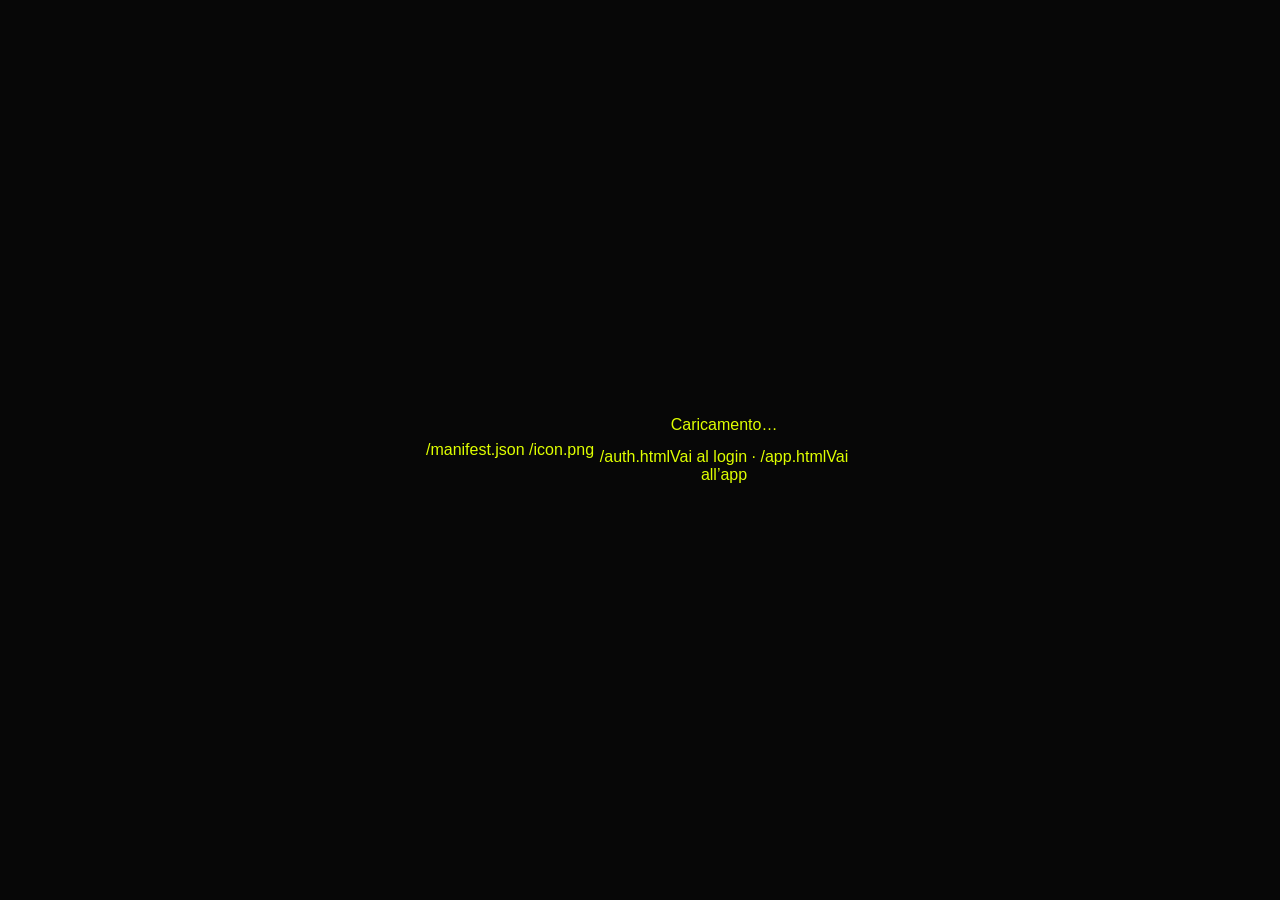
==== commit 6b262690: "Update index" ====
--- a/index.html
+++ b/index.html
@@ -3,48 +3,59 @@
 <head>
   <meta charset="UTF-8" />
   <meta name="viewport" content="width=device-width,initial-scale=1" />
-  <title>HEYPEOPLE · Router</title>
+  <title>HEYPEOPLE · Loading…</title>
+
   /manifest.json
   /icon.png
   <meta name="theme-color" content="#070707" />
+
   <style>
-    body{
+    body {
       margin:0;
       padding:0;
       background:#070707;
-      color:#DFFF00;
+      height:100vh;
       display:flex;
       align-items:center;
       justify-content:center;
-      font-family:sans-serif;
-      height:100vh;
+      font-family: 'DM Sans', sans-serif;
       text-align:center;
+      color:#DFFF00;
     }
-    a{color:#DFFF00}
+    a { color:#DFFF00; font-size:14px; }
+    #box { max-width:260px; }
   </style>
 </head>
+
 <body>
-  <div>
+  <div id="box">
     <div id="msg">Caricamento…</div>
-    <div style="margin-top:10px;">
+    <div style="margin-top:14px;">
       /auth.htmlVai al login</a> · 
       /app.htmlVai all’app</a>
     </div>
   </div>
 
+  <!-- ROUTER -->
   <script type="module">
     import { supabase } from "/assets/js/supabase.js";
 
-    try {
-      const { data: { session } } = await supabase.auth.getSession();
-      if (session) {
-        location.replace("/app.html");
-      } else {
-        location.replace("/auth.html");
+    async function go() {
+      try {
+        const { data: { session } } = await supabase.auth.getSession();
+        if (session) {
+          location.href = "/app.html";
+        } else {
+          location.href = "/auth.html";
+        }
+      } catch (e) {
+        document.getElementById("msg").textContent =
+          "Errore di rete. Usa i link sotto.";
+        console.error(e);
       }
-    } catch (e) {
-      document.getElementById("msg").textContent = "Errore di rete. Usa i link sotto.";
     }
+
+    go();
   </script>
 </body>
 </html>
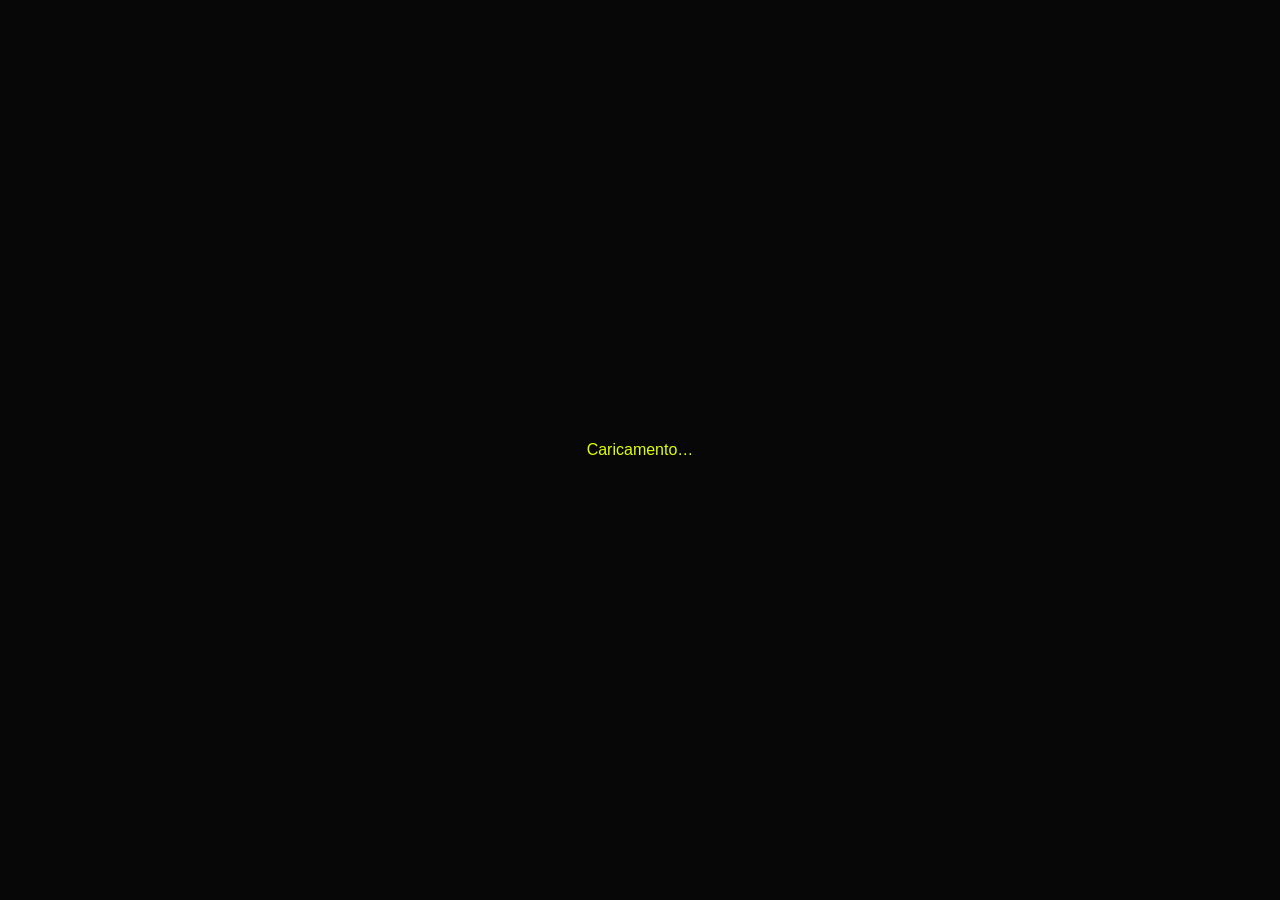
==== commit 56ba09da: "Refactor index.html for improved structure and style" ====
--- a/index.html
+++ b/index.html
@@ -2,60 +2,39 @@
 <html lang="it">
 <head>
   <meta charset="UTF-8" />
-  <meta name="viewport" content="width=device-width,initial-scale=1" />
-  <title>HEYPEOPLE · Loading…</title>
-
-  /manifest.json
-  /icon.png
+  <meta name="viewport" content="width=device-width, initial-scale=1" />
+  <title>Loading…</title>
   <meta name="theme-color" content="#070707" />
-
-  <style>
-    body {
-      margin:0;
-      padding:0;
-      background:#070707;
-      height:100vh;
-      display:flex;
-      align-items:center;
-      justify-content:center;
-      font-family: 'DM Sans', sans-serif;
-      text-align:center;
-      color:#DFFF00;
-    }
-    a { color:#DFFF00; font-size:14px; }
-    #box { max-width:260px; }
-  </style>
 </head>
 
-<body>
-  <div id="box">
-    <div id="msg">Caricamento…</div>
-    <div style="margin-top:14px;">
-      /auth.htmlVai al login</a> · 
-      /app.htmlVai all’app</a>
-    </div>
-  </div>
+<body style="
+  margin:0;
+  padding:0;
+  background:#070707;
+  color:#DFFF00;
+  display:flex;
+  align-items:center;
+  justify-content:center;
+  height:100vh;
+  font-family:Arial, sans-serif;
+  text-align:center;
+">
+  <div>Caricamento…</div>
 
-  <!-- ROUTER -->
   <script type="module">
     import { supabase } from "/assets/js/supabase.js";
 
-    async function go() {
-      try {
-        const { data: { session } } = await supabase.auth.getSession();
-        if (session) {
-          location.href = "/app.html";
-        } else {
-          location.href = "/auth.html";
-        }
-      } catch (e) {
-        document.getElementById("msg").textContent =
-          "Errore di rete. Usa i link sotto.";
-        console.error(e);
+    async function start() {
+      const { data:{ session } } = await supabase.auth.getSession();
+
+      if (session) {
+        location.href = "/app.html";
+      } else {
+        location.href = "/auth.html";
       }
     }
 
-    go();
+    start();
   </script>
 </body>
 </html>
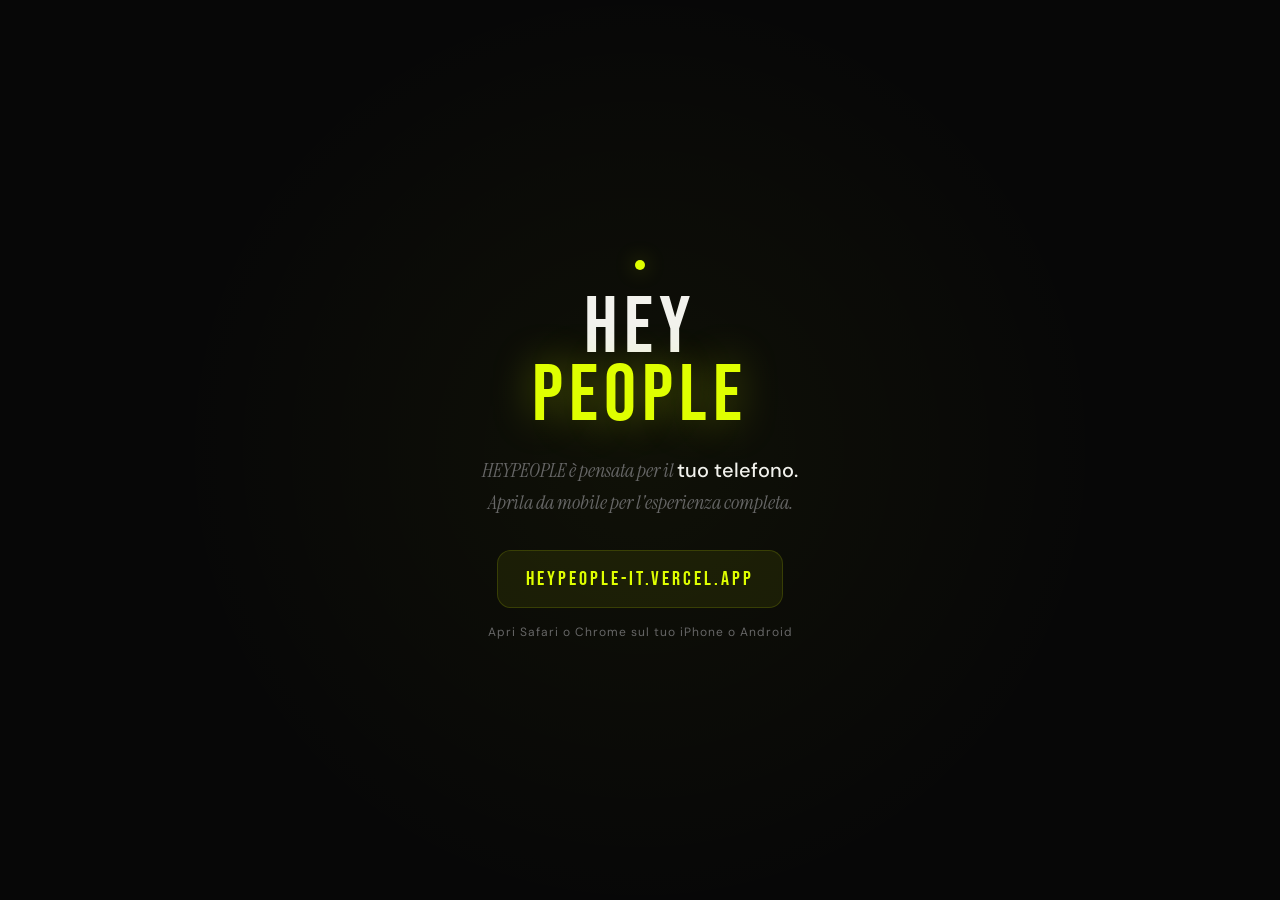
==== commit 71fbe804: "index precedente" ====
--- a/index.html
+++ b/index.html
@@ -1,40 +1,920 @@
 <!DOCTYPE html>
 <html lang="it">
 <head>
-  <meta charset="UTF-8" />
-  <meta name="viewport" content="width=device-width, initial-scale=1" />
-  <title>Loading…</title>
-  <meta name="theme-color" content="#070707" />
+<meta charset="UTF-8">
+<meta name="viewport" content="width=device-width, initial-scale=1.0, viewport-fit=cover">
+<meta name="theme-color" content="#070707">
+<meta name="apple-mobile-web-app-capable" content="yes">
+<meta name="apple-mobile-web-app-status-bar-style" content="black-translucent">
+<meta name="apple-mobile-web-app-title" content="HeyPeople">
+<meta name="description" content="Un posto dove le persone sono ancora persone.">
+<title>HEYPEOPLE</title>
+<link rel="preconnect" href="https://fonts.googleapis.com">
+<link href="https://fonts.googleapis.com/css2?family=Bebas+Neue&family=Instrument+Serif:ital@0;1&family=DM+Sans:wght@300;400;500;600&display=swap" rel="stylesheet">
+
+<!-- PWA -->
+<link rel="manifest" href="manifest.json">
+<link rel="apple-touch-icon" sizes="512x512" href="icon.png">
+<link rel="apple-touch-icon" sizes="192x192" href="icon.png">
+<link rel="icon" type="image/png" href="icon.png">
+<meta name="apple-touch-fullscreen" content="yes">
+<!-- iubenda links only - no auto banner -->
+
+<style>
+*,*::before,*::after{box-sizing:border-box;margin:0;padding:0;-webkit-tap-highlight-color:transparent}
+:root{
+  --black:#070707;--card:#111;--card2:#161616;
+  --border:#1e1e1e;--b2:#252525;
+  --soft:#666;--mid:#999;--white:#F2F2ED;
+  --neon:#DFFF00;--glow:rgba(223,255,0,0.35);
+  --blue:#4ECDC4;--bglow:rgba(78,205,196,0.3);
+  --dim:rgba(223,255,0,0.07);--dimm:rgba(223,255,0,0.15);
+  --safe-top:env(safe-area-inset-top,0px);
+  --safe-bottom:env(safe-area-inset-bottom,0px);
+}
+html,body{height:100%;overflow:hidden;background:var(--black)}
+body{font-family:'DM Sans',sans-serif;color:var(--white);overscroll-behavior:none}
+
+/* ═══ APP SHELL ═══ */
+#app{position:fixed;inset:0;display:flex;flex-direction:column;background:var(--black)}
+.screen{position:absolute;inset:0;display:flex;flex-direction:column;background:var(--black);transition:opacity 0.3s,transform 0.3s;opacity:0;pointer-events:none;transform:translateY(8px)}
+.screen.active{opacity:1;pointer-events:all;transform:translateY(0)}
+
+/* ═══ SPLASH ═══ */
+#splash{background:var(--black);display:flex;flex-direction:column;align-items:center;justify-content:center;gap:0;padding:40px 32px}
+.splash-bg{position:absolute;inset:0;background:radial-gradient(circle at 50% 40%,rgba(223,255,0,0.06),transparent 55%)}
+.splash-grid{position:absolute;inset:0;background-image:linear-gradient(rgba(223,255,0,0.015) 1px,transparent 1px),linear-gradient(90deg,rgba(223,255,0,0.015) 1px,transparent 1px);background-size:56px 56px}
+.splash-dot{width:12px;height:12px;background:var(--neon);border-radius:50%;box-shadow:0 0 20px var(--glow);animation:splash-dot 1.4s ease-in-out forwards;opacity:0;position:relative;z-index:1}
+@keyframes splash-dot{0%{opacity:0;transform:scale(0.5)}40%{opacity:1;transform:scale(1.2)}70%{transform:scale(1)}100%{opacity:1;transform:scale(1)}}
+.splash-logo{font-family:'Bebas Neue',sans-serif;font-size:72px;letter-spacing:5px;line-height:0.88;text-align:center;margin-top:16px;position:relative;z-index:1}
+.splash-logo .hey{color:var(--white);display:block;opacity:0;animation:fade-up 0.5s 0.8s forwards}
+.splash-logo .ppl{color:var(--neon);display:block;text-shadow:0 0 40px var(--glow);opacity:0;animation:fade-up 0.5s 1.1s forwards}
+@keyframes fade-up{from{opacity:0;transform:translateY(10px)}to{opacity:1;transform:translateY(0)}}
+.splash-tag{font-family:'Instrument Serif',serif;font-style:italic;font-size:15px;color:var(--soft);text-align:center;margin-top:16px;line-height:1.5;opacity:0;animation:fade-up 0.5s 1.4s forwards;position:relative;z-index:1}
+.splash-rule{width:28px;height:1px;background:var(--b2);margin:20px auto;opacity:0;animation:fade-up 0.3s 1.6s forwards;position:relative;z-index:1}
+.splash-pills{display:flex;gap:8px;flex-wrap:wrap;justify-content:center;opacity:0;animation:fade-up 0.5s 1.7s forwards;position:relative;z-index:1}
+.splash-pill{font-size:9px;color:rgba(223,255,0,0.5);letter-spacing:1px;border:1px solid rgba(223,255,0,0.15);border-radius:20px;padding:4px 10px}
+.splash-btn{margin-top:28px;width:100%;max-width:320px;height:52px;background:var(--neon);border-radius:14px;display:flex;align-items:center;justify-content:center;font-family:'Bebas Neue',sans-serif;font-size:16px;letter-spacing:3px;color:var(--black);box-shadow:0 0 24px var(--glow);cursor:pointer;gap:8px;opacity:0;animation:fade-up 0.5s 2s forwards;position:relative;z-index:1;border:none;-webkit-appearance:none}
+.splash-btn-dot{width:6px;height:6px;background:var(--black);border-radius:50%;opacity:0.35}
+.splash-or{font-size:10px;color:var(--soft);margin-top:12px;opacity:0;animation:fade-up 0.3s 2.2s forwards;position:relative;z-index:1}
+.splash-google{margin-top:10px;width:100%;max-width:320px;height:44px;background:var(--card);border:1px solid var(--b2);border-radius:12px;display:flex;align-items:center;justify-content:center;gap:8px;font-size:13px;color:var(--soft);cursor:pointer;opacity:0;animation:fade-up 0.5s 2.3s forwards;position:relative;z-index:1}
+.splash-login{margin-top:12px;font-size:11px;color:var(--soft);opacity:0;animation:fade-up 0.3s 2.5s forwards;position:relative;z-index:1}
+.splash-login span{color:var(--mid);border-bottom:1px solid var(--b2);cursor:pointer}
+
+/* ═══ WELCOME ═══ */
+#welcome{padding:calc(var(--safe-top) + 20px) 0 0}
+.welcome-top{flex:1;display:flex;flex-direction:column;align-items:center;justify-content:center;padding:32px 24px 20px;background:radial-gradient(circle at 50% 30%,rgba(223,255,0,0.08),transparent 55%)}
+.welcome-av{width:72px;height:72px;border-radius:50%;background:var(--card);border:2.5px solid var(--neon);box-shadow:0 0 20px var(--glow);display:flex;align-items:center;justify-content:center;font-family:'Bebas Neue',sans-serif;font-size:24px;color:var(--white);margin-bottom:14px}
+.welcome-badge{font-size:9px;color:var(--neon);letter-spacing:2px;text-transform:uppercase;margin-bottom:8px}
+.welcome-name{font-family:'Bebas Neue',sans-serif;font-size:28px;color:var(--white);letter-spacing:3px}
+.welcome-text{font-family:'Instrument Serif',serif;font-style:italic;font-size:14px;color:var(--soft);text-align:center;margin-top:10px;line-height:1.6}
+.welcome-text strong{color:var(--white);font-style:normal;font-family:'DM Sans';font-weight:500}
+.welcome-bottom{padding:16px 20px calc(var(--safe-bottom) + 20px)}
+.welcome-rules{display:flex;flex-direction:column;gap:8px;margin-bottom:16px}
+.wr{display:flex;align-items:center;gap:10px;background:var(--card);border:1px solid var(--border);border-radius:11px;padding:12px 14px}
+.wr-icon{width:26px;height:26px;border-radius:8px;background:var(--dim);border:1px solid var(--dimm);display:flex;align-items:center;justify-content:center;flex-shrink:0}
+.wr-icon svg{width:13px;height:13px;stroke:var(--neon);fill:none;stroke-width:2}
+.wr-text{font-size:12px;color:var(--soft);line-height:1.4}
+.wr-text strong{color:var(--mid)}
+
+/* ═══ MAIN APP ═══ */
+#main{padding-top:calc(var(--safe-top) + 0px)}
+.topbar{height:52px;display:flex;align-items:center;justify-content:space-between;padding:0 18px;border-bottom:1px solid var(--border);background:rgba(7,7,7,0.95);backdrop-filter:blur(20px);position:relative;z-index:10}
+.tb-logo{font-family:'Bebas Neue',sans-serif;font-size:19px;letter-spacing:3px}
+.tb-logo .h{color:var(--white)}.tb-logo .p{color:var(--neon)}
+.tb-right{display:flex;align-items:center;gap:10px}
+.tb-notif{width:34px;height:34px;border:1px solid var(--b2);border-radius:10px;display:flex;align-items:center;justify-content:center;position:relative;cursor:pointer}
+.tb-notif svg{width:15px;height:15px;stroke:var(--soft);fill:none;stroke-width:1.5}
+.nb-dot{position:absolute;top:7px;right:7px;width:5px;height:5px;background:var(--neon);border-radius:50%;box-shadow:0 0 4px var(--glow)}
+
+.feed-scroll{flex:1;overflow-y:auto;-webkit-overflow-scrolling:touch;padding-bottom:calc(var(--safe-bottom) + 64px)}
+.feed-scroll::-webkit-scrollbar{display:none}
+
+/* DQ Card */
+.dq-card{margin:12px 14px;background:var(--dim);border:1px solid var(--dimm);border-radius:14px;padding:14px 16px;position:relative;overflow:hidden}
+.dq-card::before{content:'';position:absolute;top:-20px;right:-20px;width:80px;height:80px;background:var(--dim);border-radius:50%;filter:blur(16px)}
+.dq-label{display:flex;align-items:center;gap:5px;margin-bottom:6px}
+.dq-dot{width:5px;height:5px;background:var(--neon);border-radius:50%;box-shadow:0 0 4px var(--glow);animation:dp 2s infinite;flex-shrink:0}
+@keyframes dp{0%,100%{opacity:1}50%{opacity:.4}}
+.dq-tag{font-size:8px;color:var(--neon);letter-spacing:2px;text-transform:uppercase;font-weight:600}
+.dq-text{font-family:'Instrument Serif',serif;font-style:italic;font-size:15px;color:var(--white);line-height:1.4}
+.dq-bar{display:flex;align-items:center;gap:6px;margin-top:10px}
+.dq-track{flex:1;height:2px;background:var(--b2);border-radius:2px;overflow:hidden}
+.dq-fill{height:100%;background:var(--neon);border-radius:2px;box-shadow:0 0 4px var(--glow)}
+.dq-time{font-size:9px;color:var(--neon);font-weight:600}
+
+/* Locked overlay */
+.locked-wrap{margin:0 14px;position:relative}
+.locked-overlay{position:absolute;inset:0;background:linear-gradient(to bottom,rgba(7,7,7,0) 0%,rgba(7,7,7,0.97) 55%);border-radius:12px;display:flex;flex-direction:column;align-items:center;justify-content:flex-end;padding-bottom:16px;z-index:5}
+.lock-icon-wrap{width:38px;height:38px;background:var(--dim);border:1px solid var(--dimm);border-radius:50%;display:flex;align-items:center;justify-content:center;margin-bottom:8px}
+.lock-icon-wrap svg{width:16px;height:16px;stroke:var(--neon);fill:none;stroke-width:1.5}
+.lock-text{font-size:12px;color:var(--soft);text-align:center;line-height:1.4}
+.lock-text span{color:var(--neon)}
+.post-blur{background:var(--card);border:1px solid var(--border);border-radius:12px;padding:13px;margin-bottom:8px;filter:blur(3px);opacity:.3}
+.pb-head{display:flex;gap:8px;margin-bottom:8px}
+.pb-av{width:32px;height:32px;border-radius:50%;background:var(--b2);flex-shrink:0}
+.pb-lines{flex:1;display:flex;flex-direction:column;gap:5px;padding-top:4px}
+.pb-line{height:7px;background:var(--b2);border-radius:3px}
+.pb-text{height:8px;background:var(--b2);border-radius:3px;margin-bottom:4px}
+
+/* Reply CTA */
+.reply-cta{margin:12px 14px}
+.btn-neon{width:100%;height:50px;background:var(--neon);border-radius:13px;display:flex;align-items:center;justify-content:center;font-family:'Bebas Neue',sans-serif;font-size:15px;letter-spacing:3px;color:var(--black);box-shadow:0 0 20px var(--glow);cursor:pointer;gap:7px;border:none;-webkit-appearance:none}
+.btn-dot{width:5px;height:5px;background:var(--black);border-radius:50%;opacity:.35}
+
+/* Post */
+.post{margin:0 14px 10px;background:var(--card);border:1px solid var(--border);border-radius:14px;padding:13px}
+.post-head{display:flex;align-items:center;gap:8px;margin-bottom:8px}
+.av{width:32px;height:32px;border-radius:50%;background:var(--card2);border:1.5px solid var(--b2);display:flex;align-items:center;justify-content:center;font-family:'Bebas Neue',sans-serif;font-size:11px;color:var(--soft);flex-shrink:0}
+.av.neon{border-color:var(--neon);color:var(--neon);background:var(--dim);box-shadow:0 0 6px var(--glow)}
+.av.me{border:2px solid var(--neon);box-shadow:0 0 12px var(--glow);color:var(--white)}
+.pm{flex:1}
+.pname{font-size:12px;color:var(--white);font-weight:600}
+.ptime{font-size:8px;color:#2e2e2e;margin-top:1px}
+.pbadge{display:flex;align-items:center;gap:3px;font-size:6px;color:var(--neon);background:var(--dim);border:1px solid var(--dimm);border-radius:4px;padding:2px 6px;font-weight:600}
+.pbadge-dot{width:3px;height:3px;background:var(--neon);border-radius:50%}
+.post-body{font-family:'Instrument Serif',serif;font-style:italic;font-size:14px;color:var(--white);line-height:1.5;margin-bottom:10px}
+
+/* Post image/drawing */
+.post-media{border-radius:10px;overflow:hidden;margin-bottom:10px;position:relative;aspect-ratio:1/1;background:#040404}
+.post-media img{width:100%;height:100%;object-fit:cover}
+.post-wm{position:absolute;bottom:7px;right:7px;display:inline-flex;align-items:center;background:rgba(7,7,7,0.88);border-radius:5px;padding:3px 8px 3px 6px;gap:4px}
+.wm-dot{width:4px;height:4px;background:var(--neon);border-radius:50%;flex-shrink:0}
+.wm-text{font-family:'Bebas Neue',sans-serif;font-size:9px;letter-spacing:1.5px;line-height:1}
+.wm-text .h{color:var(--white)}.wm-text .p{color:var(--neon)}
+
+/* Post music */
+.post-music{background:var(--dim);border:1px solid var(--dimm);border-radius:10px;padding:11px 13px;display:flex;align-items:center;gap:10px;margin-bottom:10px}
+.music-play{width:34px;height:34px;background:var(--neon);border-radius:50%;display:flex;align-items:center;justify-content:center;flex-shrink:0;box-shadow:0 0 10px var(--glow)}
+.music-play svg{width:12px;height:12px;fill:var(--black)}
+.music-info{flex:1}
+.music-title{font-size:12px;color:var(--white);font-weight:600}
+.music-sub{font-size:9px;color:var(--soft);margin-top:1px}
+.music-waves{display:flex;gap:2px;align-items:center}
+.wave{width:2px;border-radius:1px;background:var(--neon)}
+
+/* Reactions */
+.react-bar{display:flex;align-items:center;gap:5px;padding-top:9px;border-top:1px solid var(--border)}
+.rb{display:flex;align-items:center;gap:4px;padding:5px 8px;border-radius:8px;border:1px solid var(--b2);cursor:pointer;transition:all 0.15s}
+.rb svg{width:13px;height:13px;fill:none;stroke:#444;stroke-width:1.5}
+.rb span{font-family:'Bebas Neue',sans-serif;font-size:12px;color:#444}
+.rb.smile-on{border-color:var(--neon);background:var(--dim)}.rb.smile-on svg{stroke:var(--neon)}.rb.smile-on span{color:var(--neon)}
+.rb.sad-on{border-color:var(--blue);background:rgba(78,205,196,0.07)}.rb.sad-on svg{stroke:var(--blue)}.rb.sad-on span{color:var(--blue)}
+.write-rb{display:flex;align-items:center;gap:4px;padding:5px 7px;border-radius:8px;border:1px solid var(--b2);cursor:pointer;margin-left:auto}
+.write-rb svg{width:12px;height:12px;fill:none;stroke:#444;stroke-width:1.5}
+.write-rb span{font-size:9px;color:#444}
+
+/* ═══ REPLY SCREEN ═══ */
+#reply{padding-top:calc(var(--safe-top) + 0px)}
+.reply-header{height:52px;display:flex;align-items:center;gap:12px;padding:0 18px;border-bottom:1px solid var(--border)}
+.back-btn{width:32px;height:32px;border:1px solid var(--b2);border-radius:9px;display:flex;align-items:center;justify-content:center;cursor:pointer;flex-shrink:0}
+.back-btn svg{width:13px;height:13px;stroke:var(--white);fill:none;stroke-width:1.5}
+.reply-title{font-family:'Bebas Neue',sans-serif;font-size:16px;color:var(--white);letter-spacing:2px}
+.reply-scroll{flex:1;overflow-y:auto;-webkit-overflow-scrolling:touch;padding-bottom:calc(var(--safe-bottom) + 20px)}
+.reply-scroll::-webkit-scrollbar{display:none}
+.reply-dq{margin:12px 16px;background:var(--dim);border:1px solid var(--dimm);border-radius:13px;padding:13px 15px}
+.fmt-grid{display:grid;grid-template-columns:1fr 1fr;gap:7px;margin:0 16px 12px}
+.fmt-btn{background:var(--card);border:1px solid var(--b2);border-radius:11px;padding:10px 12px;display:flex;align-items:center;gap:7px;cursor:pointer;transition:all 0.15s}
+.fmt-btn.on{background:var(--dim);border-color:var(--neon)}
+.fmt-btn svg{width:14px;height:14px;fill:none;stroke-width:1.5;flex-shrink:0}
+.fmt-btn:not(.on) svg{stroke:var(--soft)}
+.fmt-btn.on svg{stroke:var(--neon)}
+.fmt-label{font-size:10px;letter-spacing:0.5px}
+.fmt-btn:not(.on) .fmt-label{color:var(--soft)}
+.fmt-btn.on .fmt-label{color:var(--neon)}
+
+/* Testo format */
+.textarea-wrap{margin:0 16px 8px}
+.reply-textarea{width:100%;background:var(--card);border:1px solid var(--b2);border-radius:12px;padding:12px 14px;font-family:'Instrument Serif',serif;font-style:italic;font-size:14px;color:var(--white);resize:none;height:100px;outline:none;-webkit-appearance:none}
+.reply-textarea::placeholder{color:var(--soft)}
+.char-count{padding:2px 16px 8px;font-size:9px;color:var(--soft);display:flex;align-items:center;gap:4px}
+.char-dot{width:4px;height:4px;background:var(--neon);border-radius:50%;flex-shrink:0}
+
+/* Foto format */
+.camera-wrap{margin:0 16px 12px}
+.camera-vf{width:100%;aspect-ratio:1/1;border-radius:12px;overflow:hidden;background:linear-gradient(135deg,#0a0a1a,#0a1020);position:relative;display:flex;align-items:center;justify-content:center}
+.vf-corners div{position:absolute;width:18px;height:18px}
+.vf-tl{top:10px;left:10px;border-top:2px solid var(--neon);border-left:2px solid var(--neon);border-radius:2px 0 0 0}
+.vf-tr{top:10px;right:10px;border-top:2px solid var(--neon);border-right:2px solid var(--neon);border-radius:0 2px 0 0}
+.vf-bl{bottom:10px;left:10px;border-bottom:2px solid var(--neon);border-left:2px solid var(--neon);border-radius:0 0 0 2px}
+.vf-br{bottom:10px;right:10px;border-bottom:2px solid var(--neon);border-right:2px solid var(--neon);border-radius:0 0 2px 0}
+.vf-center{width:10px;height:10px;border:1.5px solid var(--neon);border-radius:50%}
+.vf-label{position:absolute;bottom:10px;left:50%;transform:translateX(-50%);font-size:8px;color:rgba(255,255,255,.3);letter-spacing:1px;white-space:nowrap}
+.shutter-wrap{display:flex;align-items:center;justify-content:center;padding:12px 0}
+.shutter{width:56px;height:56px;border-radius:50%;background:transparent;border:3px solid var(--neon);display:flex;align-items:center;justify-content:center;cursor:pointer;box-shadow:0 0 16px var(--glow)}
+.shutter-inner{width:44px;height:44px;border-radius:50%;background:var(--neon);box-shadow:0 0 10px var(--glow)}
+
+/* Disegno format */
+.canvas-wrap{margin:0 16px 8px;position:relative}
+#drawing-canvas{width:100%;aspect-ratio:1/1;border-radius:12px;background:#040404;cursor:crosshair;touch-action:none;display:block}
+.canvas-wm{position:absolute;bottom:8px;right:8px}
+.canvas-toolbar{margin:0 16px 12px;display:flex;align-items:center;gap:8px}
+.tool-btn{width:32px;height:32px;border:1px solid var(--b2);border-radius:8px;display:flex;align-items:center;justify-content:center;cursor:pointer;background:var(--card)}
+.tool-btn.on{background:var(--dim);border-color:var(--neon)}
+.tool-btn svg{width:14px;height:14px;fill:none;stroke-width:1.5}
+.tool-btn:not(.on) svg{stroke:var(--soft)}
+.tool-btn.on svg{stroke:var(--neon)}
+.brush-sizes{display:flex;gap:4px;background:var(--card);border:1px solid var(--b2);border-radius:8px;padding:7px 10px;align-items:center}
+.bs{border-radius:50%;background:var(--neon);cursor:pointer}
+.bs.on{box-shadow:0 0 5px var(--glow)}
+.font-select{display:flex;gap:3px;background:var(--card);border:1px solid var(--b2);border-radius:8px;padding:4px;overflow:hidden}
+.fs-btn{padding:4px 8px;border-radius:5px;font-size:10px;color:var(--soft);cursor:pointer}
+.fs-btn.on{background:var(--dim);color:var(--neon)}
+
+/* Musica format */
+.music-input-wrap{margin:0 16px 12px}
+.music-link-field{width:100%;background:var(--card);border:1px solid var(--b2);border-radius:12px;padding:12px 14px;display:flex;align-items:center;gap:8px;margin-bottom:10px}
+.music-link-field svg{width:14px;height:14px;stroke:var(--soft);fill:none;stroke-width:1.5;flex-shrink:0}
+.music-link-field input{flex:1;background:transparent;border:none;outline:none;font-size:13px;color:var(--white);font-family:'DM Sans',sans-serif}
+.music-link-field input::placeholder{color:var(--soft)}
+.music-preview{background:var(--dim);border:1px solid var(--dimm);border-radius:12px;padding:12px 14px;display:flex;align-items:center;gap:10px;margin-bottom:10px;display:none}
+.music-why{width:100%;background:var(--card);border:1px solid var(--b2);border-radius:12px;padding:12px 14px;font-family:'Instrument Serif',serif;font-style:italic;font-size:14px;color:var(--white);resize:none;height:80px;outline:none;-webkit-appearance:none}
+.music-why::placeholder{color:var(--soft)}
+
+/* Publish btn */
+.publish-wrap{padding:0 16px 16px}
+
+/* ═══ BOTTOM NAV ═══ */
+.bnav{position:absolute;bottom:0;left:0;right:0;height:calc(56px + var(--safe-bottom));background:rgba(7,7,7,0.97);backdrop-filter:blur(20px);border-top:1px solid var(--border);display:flex;align-items:flex-start;justify-content:space-around;padding:8px 8px 0;z-index:20}
+.bn{display:flex;flex-direction:column;align-items:center;gap:3px;font-size:7px;color:#2a2a2a;letter-spacing:.5px;text-transform:uppercase;cursor:pointer;padding:4px 8px;min-width:44px}
+.bn svg{width:20px;height:20px;stroke-width:1.5;fill:none;stroke:#2a2a2a}
+.bn.on{color:var(--neon)}.bn.on svg{stroke:var(--neon)}
+.bn-plus-wrap{display:flex;flex-direction:column;align-items:center;gap:3px;cursor:pointer;margin-top:-14px}
+.bn-plus{width:44px;height:44px;background:var(--neon);border-radius:50%;display:flex;align-items:center;justify-content:center;box-shadow:0 0 16px var(--glow)}
+.bn-plus svg{width:20px;height:20px;stroke:var(--black);stroke-width:2.5;fill:none}
+
+/* ═══ COOKIE BANNER ═══ */
+#cookie-banner{position:fixed;bottom:0;left:0;right:0;z-index:1000;background:var(--card);border-top:1px solid var(--border);padding:16px 20px calc(var(--safe-bottom) + 16px);transform:translateY(100%);transition:transform 0.4s cubic-bezier(0.34,1.56,0.64,1)}
+#cookie-banner.show{transform:translateY(0)}
+.cb-inner{max-width:480px;margin:0 auto}
+.cb-top{display:flex;align-items:flex-start;gap:10px;margin-bottom:12px}
+.cb-icon{width:32px;height:32px;border-radius:50%;background:var(--dim);border:1px solid var(--dimm);display:flex;align-items:center;justify-content:center;flex-shrink:0;margin-top:1px}
+.cb-dot{width:8px;height:8px;background:var(--neon);border-radius:50%;box-shadow:0 0 6px var(--glow);animation:dp 2s infinite}
+.cb-text{font-size:12px;color:var(--soft);line-height:1.6}
+.cb-text strong{color:var(--white)}
+.cb-text a{color:var(--neon);text-decoration:none}
+.cb-btns{display:flex;gap:8px}
+.cb-accept{flex:1;height:42px;background:var(--neon);border-radius:10px;font-family:'Bebas Neue',sans-serif;font-size:13px;letter-spacing:2px;color:var(--black);border:none;cursor:pointer;box-shadow:0 0 12px var(--glow)}
+.cb-reject{flex:1;height:42px;background:transparent;border:1px solid var(--b2);border-radius:10px;font-family:'Bebas Neue',sans-serif;font-size:13px;letter-spacing:2px;color:var(--soft);cursor:pointer}
+
+/* ═══ UTILS ═══ */
+.hidden{display:none!important}
+.divider{width:100%;height:1px;background:var(--border)}
+
+/* ═══ DESKTOP SCREEN ═══ */
+#desktop-screen{position:fixed;inset:0;background:var(--black);display:none;flex-direction:column;align-items:center;justify-content:center;padding:40px;text-align:center;z-index:9999}
+#desktop-screen.show{display:flex}
+.ds-logo{font-family:'Bebas Neue',sans-serif;font-size:80px;letter-spacing:6px;line-height:.85;margin-bottom:24px}
+.ds-logo .h{color:var(--white);display:block}
+.ds-logo .p{color:var(--neon);display:block;text-shadow:0 0 40px var(--glow)}
+.ds-text{font-family:'Instrument Serif',serif;font-style:italic;font-size:20px;color:var(--soft);max-width:420px;line-height:1.6;margin-bottom:32px}
+.ds-text strong{color:var(--white);font-style:normal;font-family:'DM Sans';font-weight:500}
+.ds-url{background:var(--dim);border:1px solid var(--dimm);border-radius:14px;padding:16px 28px;font-family:'Bebas Neue',sans-serif;font-size:20px;color:var(--neon);letter-spacing:3px;margin-bottom:16px}
+.ds-sub{font-size:12px;color:var(--soft);letter-spacing:1px}
+</style>
 </head>
-
-<body style="
-  margin:0;
-  padding:0;
-  background:#070707;
-  color:#DFFF00;
-  display:flex;
-  align-items:center;
-  justify-content:center;
-  height:100vh;
-  font-family:Arial, sans-serif;
-  text-align:center;
-">
-  <div>Caricamento…</div>
-
-  <script type="module">
-    import { supabase } from "/assets/js/supabase.js";
-
-    async function start() {
-      const { data:{ session } } = await supabase.auth.getSession();
-
-      if (session) {
-        location.href = "/app.html";
+<body>
+
+<div id="app">
+
+  <!-- ══ SPLASH ══ -->
+  <div class="screen active" id="splash">
+    <div class="splash-bg"></div>
+    <div class="splash-grid"></div>
+    <div class="splash-dot"></div>
+    <div class="splash-logo">
+      <span class="hey">HEY</span>
+      <span class="ppl">PEOPLE</span>
+    </div>
+    <div class="splash-tag">Un posto dove le persone<br>sono ancora persone.</div>
+    <div class="splash-rule"></div>
+    <div class="splash-pills">
+      <div class="splash-pill">No AI</div>
+      <div class="splash-pill">No Filtri</div>
+      <div class="splash-pill">Solo Umani</div>
+    </div>
+    <button class="splash-btn" onclick="showWelcome()">
+      <div class="splash-btn-dot"></div>
+      ENTRA IN HEYPEOPLE
+    </button>
+    <div class="splash-or">oppure</div>
+    <div class="splash-google" onclick="loginWithGoogle()">
+      <svg width="16" height="16" viewBox="0 0 24 24" fill="none"><path d="M22.56 12.25c0-.78-.07-1.53-.2-2.25H12v4.26h5.92c-.26 1.37-1.04 2.53-2.21 3.31v2.77h3.57c2.08-1.92 3.28-4.74 3.28-8.09z" fill="#4285F4"/><path d="M12 23c2.97 0 5.46-.98 7.28-2.66l-3.57-2.77c-.98.66-2.23 1.06-3.71 1.06-2.86 0-5.29-1.93-6.16-4.53H2.18v2.84C3.99 20.53 7.7 23 12 23z" fill="#34A853"/><path d="M5.84 14.09c-.22-.66-.35-1.36-.35-2.09s.13-1.43.35-2.09V7.07H2.18C1.43 8.55 1 10.22 1 12s.43 3.45 1.18 4.93l2.85-2.22.81-.62z" fill="#FBBC05"/><path d="M12 5.38c1.62 0 3.06.56 4.21 1.64l3.15-3.15C17.45 2.09 14.97 1 12 1 7.7 1 3.99 3.47 2.18 7.07l3.66 2.84c.87-2.6 3.3-4.53 6.16-4.53z" fill="#EA4335"/></svg>
+      Continua con Google
+    </div>
+<!-- Forza stacking per evitare overlay rari su alcuni viewport -->
+<div style="position:relative; z-index:2;">
+  <div class="splash-google" style="margin-top:10px; display:flex; align-items:center;">
+    <svg viewBox="0 0 24 24" width="18" height="18" style="opacity:0.5">
+      <path d="M4 4h16v16H4z" fill="none"/>
+      <polyline points="22,6 12,13 2,6"/>
+    </svg>
+    <input 
+      type="email" 
+      id="auth-email" 
+      placeholder="La tua email (no tempmail)" 
+      style="flex:1; margin-left:8px; background:transparent; border:none; outline:none; color:#fff; font-size:13px; padding:4px 0;"
+    />
+  </div>
+<button class="splash-google" style="height:42px; margin-top:6px;" onclick="loginWithEmailOtp()">
+  Accedi con email (OTP)
+</button>
+    <div class="splash-login">Hai già un account? <span onclick="showWelcome()">Accedi</span></div>
+  </div>
+
+  <!-- ══ WELCOME ══ -->
+  <div class="screen" id="welcome" style="display:flex;flex-direction:column">
+    <div class="welcome-top">
+      <div class="welcome-av" id="welcome-av">MR</div>
+      <div class="welcome-badge">Benvenuto su HEYPEOPLE</div>
+      <div class="welcome-name" id="welcome-name">MARCO R.</div>
+      <div class="welcome-text">Prima di iniziare, una cosa sola: <strong>qui si è persone vere.</strong></div>
+    </div>
+    <div class="welcome-bottom">
+      <div class="welcome-rules">
+        <div class="wr">
+          <div class="wr-icon"><svg viewBox="0 0 24 24"><polyline points="20,6 9,17 4,12"/></svg></div>
+          <div class="wr-text"><strong>Nome reale obbligatorio</strong> — niente nickname o maschere</div>
+        </div>
+        <div class="wr">
+          <div class="wr-icon"><svg viewBox="0 0 24 24"><polyline points="20,6 9,17 4,12"/></svg></div>
+          <div class="wr-text"><strong>Prima rispondi, poi leggi</strong> — dai prima di ricevere</div>
+        </div>
+        <div class="wr">
+          <div class="wr-icon"><svg viewBox="0 0 24 24"><polyline points="20,6 9,17 4,12"/></svg></div>
+          <div class="wr-text"><strong>Zero AI</strong> — ogni parola deve venire da te</div>
+        </div>
+      </div>
+      <button class="btn-neon" onclick="showMain()">
+        <div class="btn-dot"></div>
+        SONO PRONTO
+      </button>
+    </div>
+  </div>
+
+  <!-- ══ MAIN FEED ══ -->
+  <div class="screen" id="main" style="display:flex;flex-direction:column">
+    <div class="topbar">
+      <div class="tb-logo"><span class="h">HEY</span><span class="p">PEOPLE</span></div>
+      <div class="tb-right">
+        <div class="tb-notif">
+          <svg viewBox="0 0 24 24"><path d="M18 8A6 6 0 0 0 6 8c0 7-3 9-3 9h18s-3-2-3-9"/><path d="M13.73 21a2 2 0 0 1-3.46 0"/></svg>
+          <div class="nb-dot" id="notif-dot"></div>
+        </div>
+      </div>
+    </div>
+
+    <div class="feed-scroll" id="feed-scroll">
+      <!-- DQ -->
+      <div class="dq-card">
+        <div class="dq-label"><div class="dq-dot"></div><div class="dq-tag" id="dq-label-text">Domanda del giorno</div></div>
+        <div class="dq-text" id="dq-text">"Qual è l'ultima cosa che ti ha fatto sorridere davvero?"</div>
+        <div class="dq-bar">
+          <div class="dq-track"><div class="dq-fill" id="dq-fill" style="width:65%"></div></div>
+          <div class="dq-time" id="dq-time">1h 23m</div>
+        </div>
+      </div>
+
+      <!-- LOCKED FEED -->
+      <div id="locked-section">
+        <div class="locked-wrap">
+          <div class="post-blur">
+            <div class="pb-head"><div class="pb-av"></div><div class="pb-lines"><div class="pb-line" style="width:55%"></div><div class="pb-line" style="width:38%"></div></div></div>
+            <div class="pb-text" style="width:90%"></div><div class="pb-text" style="width:75%"></div>
+          </div>
+          <div class="post-blur" style="opacity:.18">
+            <div class="pb-head"><div class="pb-av"></div><div class="pb-lines"><div class="pb-line" style="width:48%"></div><div class="pb-line" style="width:32%"></div></div></div>
+            <div class="pb-text" style="width:85%"></div><div class="pb-text" style="width:62%"></div>
+          </div>
+          <div class="locked-overlay">
+            <div class="lock-icon-wrap"><svg viewBox="0 0 24 24"><rect x="3" y="11" width="18" height="11" rx="2"/><path d="M7 11V7a5 5 0 0 1 10 0v4"/></svg></div>
+            <div class="lock-text">Rispondi alla domanda<br>per <span>sbloccare il feed</span></div>
+          </div>
+        </div>
+        <div class="reply-cta"><button class="btn-neon" onclick="showReply()"><div class="btn-dot"></div>RISPONDI ORA</button></div>
+      </div>
+
+      <!-- UNLOCKED FEED -->
+      <div id="unlocked-section" class="hidden">
+        <!-- Post 1 -->
+        <div class="post">
+          <div class="post-head">
+            <div class="av neon">LM</div>
+            <div class="pm"><div class="pname">Laura M.</div><div class="ptime">Milano · 12 min fa</div></div>
+            <div class="pbadge"><div class="pbadge-dot"></div>HUMAN</div>
+          </div>
+          <div class="post-body">"Mia nonna che mi ha mandato una foto di quando avevo 4 anni. Senza motivo, così."</div>
+          <div class="react-bar">
+            <div class="rb" onclick="toggleReact(this,'smile')"><svg viewBox="0 0 24 24"><circle cx="12" cy="12" r="9"/><circle cx="9" cy="10" r="1" fill="currentColor" stroke="none"/><circle cx="15" cy="10" r="1" fill="currentColor" stroke="none"/><path d="M8.5 14.5 Q12 18 15.5 14.5" stroke-linecap="round"/></svg><span>34</span></div>
+            <div class="rb" onclick="toggleReact(this,'sad')"><svg viewBox="0 0 24 24"><circle cx="12" cy="12" r="9"/><circle cx="9" cy="10" r="1" fill="currentColor" stroke="none"/><circle cx="15" cy="10" r="1" fill="currentColor" stroke="none"/><path d="M9 15 Q12 12 15 15" stroke-linecap="round"/></svg><span>2</span></div>
+            <div class="write-rb"><svg viewBox="0 0 24 24"><path d="M4 4h16c1.1 0 2 .9 2 2v12c0 1.1-.9 2-2 2H4c-1.1 0-2-.9-2-2V6c0-1.1.9-2 2-2z"/><polyline points="22,6 12,13 2,6"/></svg><span>Scrivi</span></div>
+          </div>
+        </div>
+
+        <!-- Post 2 -->
+        <div class="post">
+          <div class="post-head">
+            <div class="av">DL</div>
+            <div class="pm"><div class="pname">Diego L.</div><div class="ptime">Napoli · 38 min fa</div></div>
+            <div class="pbadge"><div class="pbadge-dot"></div>HUMAN</div>
+          </div>
+          <div class="post-body">"Oggi non riuscivo ad alzarmi dal letto. Era solo una di quelle mattine."</div>
+          <div class="react-bar">
+            <div class="rb" onclick="toggleReact(this,'smile')"><svg viewBox="0 0 24 24"><circle cx="12" cy="12" r="9"/><circle cx="9" cy="10" r="1" fill="currentColor" stroke="none"/><circle cx="15" cy="10" r="1" fill="currentColor" stroke="none"/><path d="M8.5 14.5 Q12 18 15.5 14.5" stroke-linecap="round"/></svg><span>3</span></div>
+            <div class="rb" onclick="toggleReact(this,'sad')"><svg viewBox="0 0 24 24"><circle cx="12" cy="12" r="9"/><circle cx="9" cy="10" r="1" fill="currentColor" stroke="none"/><circle cx="15" cy="10" r="1" fill="currentColor" stroke="none"/><path d="M9 15 Q12 12 15 15" stroke-linecap="round"/></svg><span>41</span></div>
+            <div class="write-rb"><svg viewBox="0 0 24 24"><path d="M4 4h16c1.1 0 2 .9 2 2v12c0 1.1-.9 2-2 2H4c-1.1 0-2-.9-2-2V6c0-1.1.9-2 2-2z"/><polyline points="22,6 12,13 2,6"/></svg><span>Scrivi</span></div>
+          </div>
+        </div>
+
+        <!-- Post 3 disegno -->
+        <div class="post">
+          <div class="post-head">
+            <div class="av neon">SR</div>
+            <div class="pm"><div class="pname">Sofia R.</div><div class="ptime">Torino · 1h fa</div></div>
+            <div class="pbadge"><div class="pbadge-dot"></div>HUMAN</div>
+          </div>
+          <div class="post-media">
+            <svg viewBox="0 0 300 300" width="100%" height="100%" style="background:#040404">
+              <path d="M40,100 Q80,60 120,85 Q160,110 200,70 Q240,30 270,55" stroke="#DFFF00" stroke-width="3" fill="none" stroke-linecap="round"/>
+              <path d="M40,150 Q90,130 140,148 Q190,166 240,140" stroke="#DFFF00" stroke-width="2" fill="none" stroke-linecap="round" opacity=".6"/>
+              <circle cx="80" cy="200" r="8" fill="#DFFF00" opacity=".8"/>
+              <circle cx="150" cy="205" r="5" fill="#DFFF00" opacity=".6"/>
+              <circle cx="220" cy="198" r="10" fill="#DFFF00" opacity=".9"/>
+              <path d="M60,240 Q150,220 240,238" stroke="#DFFF00" stroke-width="1.5" fill="none" opacity=".4"/>
+            </svg>
+            <div class="post-wm"><div class="wm-dot"></div><div class="wm-text"><span class="h">HEY</span><span class="p">PEOPLE</span></div></div>
+          </div>
+          <div class="react-bar">
+            <div class="rb" onclick="toggleReact(this,'smile')"><svg viewBox="0 0 24 24"><circle cx="12" cy="12" r="9"/><circle cx="9" cy="10" r="1" fill="currentColor" stroke="none"/><circle cx="15" cy="10" r="1" fill="currentColor" stroke="none"/><path d="M8.5 14.5 Q12 18 15.5 14.5" stroke-linecap="round"/></svg><span>28</span></div>
+            <div class="rb" onclick="toggleReact(this,'sad')"><svg viewBox="0 0 24 24"><circle cx="12" cy="12" r="9"/><circle cx="9" cy="10" r="1" fill="currentColor" stroke="none"/><circle cx="15" cy="10" r="1" fill="currentColor" stroke="none"/><path d="M9 15 Q12 12 15 15" stroke-linecap="round"/></svg><span>1</span></div>
+            <div class="write-rb"><svg viewBox="0 0 24 24"><path d="M4 4h16c1.1 0 2 .9 2 2v12c0 1.1-.9 2-2 2H4c-1.1 0-2-.9-2-2V6c0-1.1.9-2 2-2z"/><polyline points="22,6 12,13 2,6"/></svg><span>Scrivi</span></div>
+          </div>
+        </div>
+
+        <!-- Post 4 musica -->
+        <div class="post">
+          <div class="post-head">
+            <div class="av">MG</div>
+            <div class="pm"><div class="pname">Maya G.</div><div class="ptime">Manila · 2h fa</div></div>
+          </div>
+          <div class="post-music">
+            <div class="music-play"><svg viewBox="0 0 24 24"><polygon points="5,3 19,12 5,21"/></svg></div>
+            <div class="music-info"><div class="music-title">Because of You</div><div class="music-sub">Kelly Clarkson · via YouTube</div></div>
+            <div class="music-waves">
+              <div class="wave" style="height:8px"></div><div class="wave" style="height:14px"></div><div class="wave" style="height:6px"></div><div class="wave" style="height:16px"></div><div class="wave" style="height:10px"></div>
+            </div>
+          </div>
+          <div class="post-body" style="margin-bottom:0">"Questa canzone è quella sera che mi ha salvato."</div>
+          <div class="react-bar">
+            <div class="rb" onclick="toggleReact(this,'smile')"><svg viewBox="0 0 24 24"><circle cx="12" cy="12" r="9"/><circle cx="9" cy="10" r="1" fill="currentColor" stroke="none"/><circle cx="15" cy="10" r="1" fill="currentColor" stroke="none"/><path d="M8.5 14.5 Q12 18 15.5 14.5" stroke-linecap="round"/></svg><span>22</span></div>
+            <div class="rb" onclick="toggleReact(this,'sad')"><svg viewBox="0 0 24 24"><circle cx="12" cy="12" r="9"/><circle cx="9" cy="10" r="1" fill="currentColor" stroke="none"/><circle cx="15" cy="10" r="1" fill="currentColor" stroke="none"/><path d="M9 15 Q12 12 15 15" stroke-linecap="round"/></svg><span>8</span></div>
+            <div class="write-rb"><svg viewBox="0 0 24 24"><path d="M4 4h16c1.1 0 2 .9 2 2v12c0 1.1-.9 2-2 2H4c-1.1 0-2-.9-2-2V6c0-1.1.9-12 2,6"/><polyline points="22,6 12,13 2,6"/></svg><span>Scrivi</span></div>
+          </div>
+        </div>
+
+        <!-- Footer privacy -->
+        <div style="padding:20px 20px 8px;display:flex;gap:16px;justify-content:center;flex-wrap:wrap">
+          <a href="https://www.iubenda.com/privacy-policy/99137709" class="iubenda-black iubenda-noiframe iubenda-embed" title="Privacy Policy" style="font-size:11px;color:var(--soft);text-decoration:none">Privacy Policy</a>
+          <a href="https://www.iubenda.com/privacy-policy/99137709/cookie-policy" class="iubenda-black iubenda-noiframe iubenda-embed" title="Cookie Policy" style="font-size:11px;color:var(--soft);text-decoration:none">Cookie Policy</a>
+        </div>
+        <div style="padding:4px 20px 20px;text-align:center;font-size:10px;color:#1e1e1e;letter-spacing:2px">HEYPEOPLE · Solo Umani · 2026</div>
+      </div>
+    </div>
+
+    <!-- Bottom nav -->
+    <div class="bnav">
+      <div class="bn on">
+        <svg viewBox="0 0 24 24"><path d="M3 9l9-7 9 7v11a2 2 0 0 1-2 2H5a2 2 0 0 1-2-2z"/><polyline points="9,22 9,12 15,12 15,22"/></svg>
+        Feed
+      </div>
+      <div class="bn"><svg viewBox="0 0 24 24"><circle cx="11" cy="11" r="8"/><line x1="21" y1="21" x2="16.65" y2="16.65"/></svg>Esplora</div>
+      <div class="bn-plus-wrap" onclick="showReply()">
+        <div class="bn-plus"><svg viewBox="0 0 24 24"><line x1="12" y1="5" x2="12" y2="19"/><line x1="5" y1="12" x2="19" y2="12"/></svg></div>
+      </div>
+      <div class="bn"><svg viewBox="0 0 24 24"><path d="M21 15a2 2 0 0 1-2 2H7l-4 4V5a2 2 0 0 1 2-2h14a2 2 0 0 1 2 2z"/></svg>Chat</div>
+      <div class="bn"><svg viewBox="0 0 24 24"><path d="M20 21v-2a4 4 0 0 0-4-4H8a4 4 0 0 0-4 4v2"/><circle cx="12" cy="7" r="4"/></svg>Profilo</div>
+    </div>
+  </div>
+
+  <!-- ══ REPLY SCREEN ══ -->
+  <div class="screen" id="reply" style="display:flex;flex-direction:column">
+    <div class="reply-header">
+      <div class="back-btn" onclick="showMain()"><svg viewBox="0 0 24 24"><polyline points="15,18 9,12 15,6"/></svg></div>
+      <div class="reply-title">OGGI</div>
+    </div>
+    <div class="reply-scroll">
+      <!-- DQ mini -->
+      <div class="reply-dq">
+        <div class="dq-label"><div class="dq-dot"></div><div class="dq-tag">Domanda del giorno</div></div>
+        <div class="dq-text" id="reply-dq-text">"Qual è l'ultima cosa che ti ha fatto sorridere davvero?"</div>
+        <div style="font-family:'Bebas Neue',sans-serif;font-size:20px;color:var(--neon);margin-top:8px;letter-spacing:2px" id="reply-timer">01:23 <span style="font-size:10px;color:var(--soft);font-family:'DM Sans';font-weight:400">ore rimaste</span></div>
+      </div>
+
+      <!-- Format selector -->
+      <div style="padding:0 16px 8px;font-size:8px;color:var(--soft);letter-spacing:1px;text-transform:uppercase">Scegli formato</div>
+      <div class="fmt-grid">
+        <div class="fmt-btn on" onclick="selectFmt('testo',this)">
+          <svg viewBox="0 0 24 24"><path d="M12 20h9"/><path d="M16.5 3.5a2.121 2.121 0 0 1 3 3L7 19l-4 1 1-4L16.5 3.5z"/></svg>
+          <span class="fmt-label">TESTO</span>
+        </div>
+        <div class="fmt-btn" onclick="selectFmt('foto',this)">
+          <svg viewBox="0 0 24 24"><rect x="3" y="3" width="18" height="18" rx="2"/><circle cx="8.5" cy="8.5" r="1.5"/><polyline points="21,15 16,10 5,21"/></svg>
+          <span class="fmt-label">FOTO</span>
+        </div>
+        <div class="fmt-btn" onclick="selectFmt('disegno',this)">
+          <svg viewBox="0 0 24 24"><path d="M2 20h20"/><path d="M6 20V10l6-6 6 6v10"/></svg>
+          <span class="fmt-label">DISEGNO</span>
+        </div>
+        <div class="fmt-btn" onclick="selectFmt('musica',this)">
+          <svg viewBox="0 0 24 24"><path d="M9 18V5l12-2v13"/><circle cx="6" cy="18" r="3"/><circle cx="18" cy="16" r="3"/></svg>
+          <span class="fmt-label">MUSICA</span>
+        </div>
+      </div>
+
+      <!-- TESTO -->
+      <div id="fmt-testo">
+        <div class="textarea-wrap">
+          <textarea class="reply-textarea" id="reply-text" placeholder="Scrivi qui — niente filtri, niente AI. Solo le tue parole." maxlength="280" oninput="updateCharCount()"></textarea>
+        </div>
+        <div class="char-count"><div class="char-dot"></div><span id="char-count">0</span>/280 caratteri · Solo tue parole</div>
+      </div>
+
+      <!-- FOTO -->
+      <div id="fmt-foto" class="hidden">
+        <div class="camera-wrap">
+          <div class="camera-vf">
+            <div class="vf-corners">
+              <div class="vf-tl"></div><div class="vf-tr"></div><div class="vf-bl"></div><div class="vf-br"></div>
+            </div>
+            <div class="vf-center"></div>
+            <div class="vf-label">SOLO SCATTO LIVE</div>
+            <div class="post-wm" style="bottom:8px;right:8px"><div class="wm-dot"></div><div class="wm-text"><span class="h">HEY</span><span class="p">PEOPLE</span></div></div>
+          </div>
+        </div>
+        <div class="shutter-wrap"><div class="shutter"><div class="shutter-inner"></div></div></div>
+        <div style="padding:4px 16px 8px;font-size:9px;color:var(--soft);text-align:center">Formato quadrato · Watermark HEYPEOPLE automatico</div>
+      </div>
+
+      <!-- DISEGNO -->
+      <div id="fmt-disegno" class="hidden">
+        <div class="canvas-wrap">
+          <canvas id="drawing-canvas"></canvas>
+          <div class="canvas-wm post-wm"><div class="wm-dot"></div><div class="wm-text"><span class="h">HEY</span><span class="p">PEOPLE</span></div></div>
+        </div>
+        <div class="canvas-toolbar">
+          <div class="tool-btn on" id="tool-pencil" onclick="setTool('pencil')">
+            <svg viewBox="0 0 24 24"><path d="M12 20h9"/><path d="M16.5 3.5a2.121 2.121 0 0 1 3 3L7 19l-4 1 1-4L16.5 3.5z"/></svg>
+          </div>
+          <div class="tool-btn" id="tool-text" onclick="setTool('text')">
+            <svg viewBox="0 0 24 24"><polyline points="4,7 4,4 20,4 20,7"/><line x1="9" y1="20" x2="15" y2="20"/><line x1="12" y1="4" x2="12" y2="20"/></svg>
+          </div>
+          <div class="tool-btn" id="tool-eraser" onclick="setTool('eraser')">
+            <svg viewBox="0 0 24 24"><path d="M20 20H7L3 16l10-10 7 7-2.5 2.5"/></svg>
+          </div>
+          <div class="brush-sizes">
+            <div class="bs" style="width:4px;height:4px" onclick="setBrush(2)"></div>
+            <div class="bs on" style="width:7px;height:7px;margin:0 2px" onclick="setBrush(4)"></div>
+            <div class="bs" style="width:11px;height:11px" onclick="setBrush(8)"></div>
+          </div>
+          <div style="margin-left:auto;font-size:8px;color:var(--soft);cursor:pointer;border:1px solid var(--b2);border-radius:6px;padding:4px 8px" onclick="clearCanvas()">Cancella</div>
+        </div>
+      </div>
+
+      <!-- MUSICA -->
+      <div id="fmt-musica" class="hidden">
+        <div class="music-input-wrap">
+          <div style="font-size:8px;color:var(--soft);letter-spacing:1px;text-transform:uppercase;margin-bottom:6px">1 — Incolla il link YouTube</div>
+          <div class="music-link-field">
+            <svg viewBox="0 0 24 24"><path d="M10 13a5 5 0 0 0 7.54.54l3-3a5 5 0 0 0-7.07-7.07l-1.72 1.71"/><path d="M14 11a5 5 0 0 0-7.54-.54l-3 3a5 5 0 0 0 7.07 7.07l1.71-1.71"/></svg>
+            <input type="url" id="yt-link" placeholder="https://youtube.com/watch?v=..." oninput="checkYTLink()">
+          </div>
+          <div style="font-size:8px;color:var(--soft);letter-spacing:1px;text-transform:uppercase;margin-bottom:6px">2 — Perché hai scelto questa canzone?</div>
+          <textarea class="music-why" placeholder="Questa canzone mi ricorda... / Mi fa sentire..."></textarea>
+          <div style="margin-top:8px;font-size:9px;color:var(--soft);text-align:center">Zero copyright · Solo link · Suona in background mentre navighi</div>
+        </div>
+      </div>
+
+      <!-- Publish -->
+      <div class="publish-wrap">
+        <button class="btn-neon" onclick="publishReply()"><div class="btn-dot"></div>PUBBLICA</button>
+      </div>
+    </div>
+  </div>
+
+</div><!-- end #app -->
+
+<!-- ══ COOKIE BANNER ══ -->
+<div id="cookie-banner">
+  <div class="cb-inner">
+    <div class="cb-top">
+      <div class="cb-icon"><div class="cb-dot"></div></div>
+      <div class="cb-text">
+        <strong>HEYPEOPLE</strong> usa cookie tecnici per funzionare. Con il tuo consenso, anche cookie analitici per migliorare l'esperienza.
+        Leggi la <a href="https://www.iubenda.com/privacy-policy/99137709" target="_blank">Privacy Policy</a> e la <a href="https://www.iubenda.com/privacy-policy/99137709/cookie-policy" target="_blank">Cookie Policy</a>.
+      </div>
+    </div>
+    <div class="cb-btns">
+      <button class="cb-reject" onclick="rejectCookies()">RIFIUTA</button>
+      <button class="cb-accept" onclick="acceptCookies()">ACCETTA</button>
+    </div>
+  </div>
+</div>
+
+<div id="desktop-screen">
+  <div style="position:absolute;inset:0;background:radial-gradient(circle at 50%,rgba(223,255,0,0.04),transparent 60%)"></div>
+  <div style="width:10px;height:10px;background:var(--neon);border-radius:50%;margin-bottom:24px;box-shadow:0 0 20px var(--glow);animation:dp 2s infinite;position:relative;z-index:1"></div>
+  <div class="ds-logo" style="position:relative;z-index:1">
+    <span class="h">HEY</span>
+    <span class="p">PEOPLE</span>
+  </div>
+  <div class="ds-text" style="position:relative;z-index:1">
+    HEYPEOPLE è pensata per il <strong>tuo telefono.</strong><br>Aprila da mobile per l'esperienza completa.
+  </div>
+  <div class="ds-url" style="position:relative;z-index:1">heypeople-it.vercel.app</div>
+  <div class="ds-sub" style="position:relative;z-index:1">Apri Safari o Chrome sul tuo iPhone o Android</div>
+</div>
+
+<script>
+// Desktop detection
+if (window.innerWidth > 768 && !/Mobi|Android/i.test(navigator.userAgent)) {
+  document.getElementById('desktop-screen').classList.add('show');
+}
+</script>
+
+<script>
+// ═══ STATE ═══
+let currentFmt = 'testo';
+let hasReplied = false;
+let drawingTool = 'pencil';
+let brushSize = 4;
+let isDrawing = false;
+let lastX = 0, lastY = 0;
+let ctx = null;
+
+// ═══ SCREEN NAVIGATION ═══
+function showScreen(id) {
+  document.querySelectorAll('.screen').forEach(s => {
+    s.classList.remove('active');
+    s.style.display = 'none';
+  });
+  const target = document.getElementById(id);
+  target.style.display = 'flex';
+  setTimeout(() => target.classList.add('active'), 10);
+}
+
+function showWelcome() { showScreen('welcome'); }
+function showMain() {
+  showScreen('main');
+  if (hasReplied) {
+    document.getElementById('locked-section').classList.add('hidden');
+    document.getElementById('unlocked-section').classList.remove('hidden');
+    document.getElementById('dq-label-text').textContent = 'Hai risposto oggi';
+  }
+}
+function showReply() { showScreen('reply'); }
+
+// ═══ FORMAT SELECTION ═══
+function selectFmt(fmt, btn) {
+  currentFmt = fmt;
+  document.querySelectorAll('.fmt-btn').forEach(b => b.classList.remove('on'));
+  btn.classList.add('on');
+  ['testo','foto','disegno','musica'].forEach(f => {
+    const el = document.getElementById('fmt-'+f);
+    el.classList.toggle('hidden', f !== fmt);
+  });
+  if (fmt === 'disegno') initCanvas();
+}
+
+// ═══ CHAR COUNT ═══
+function updateCharCount() {
+  const v = document.getElementById('reply-text').value.length;
+  document.getElementById('char-count').textContent = v;
+}
+
+// ═══ REACTIONS ═══
+function toggleReact(btn, type) {
+  const isSmile = type === 'smile';
+  const onClass = isSmile ? 'smile-on' : 'sad-on';
+  const otherClass = isSmile ? 'sad-on' : 'smile-on';
+  const siblings = btn.parentElement.querySelectorAll('.rb');
+  siblings.forEach(s => {
+    if (s === btn) {
+      const wasOn = s.classList.contains(onClass);
+      s.classList.remove(onClass, otherClass);
+      if (!wasOn) {
+        s.classList.add(onClass);
+        const num = parseInt(s.querySelector('span').textContent);
+        s.querySelector('span').textContent = num + 1;
       } else {
-        location.href = "/auth.html";
+        const num = parseInt(s.querySelector('span').textContent);
+        s.querySelector('span').textContent = num - 1;
       }
+    } else {
+      if (s.classList.contains(otherClass)) {
+        const num = parseInt(s.querySelector('span').textContent);
+        s.querySelector('span').textContent = Math.max(0, num - 1);
+      }
+      s.classList.remove(onClass, otherClass);
     }
-
-    start();
-  </script>
+  });
+}
+
+// ═══ PUBLISH ═══
+function publishReply() {
+  hasReplied = true;
+  showMain();
+}
+
+// ═══ CANVAS DRAWING ═══
+function initCanvas() {
+  const canvas = document.getElementById('drawing-canvas');
+  if (!canvas || ctx) return;
+  const size = canvas.offsetWidth;
+  canvas.width = size * window.devicePixelRatio;
+  canvas.height = size * window.devicePixelRatio;
+  ctx = canvas.getContext('2d');
+  ctx.scale(window.devicePixelRatio, window.devicePixelRatio);
+  ctx.strokeStyle = '#DFFF00';
+  ctx.lineJoin = 'round';
+  ctx.lineCap = 'round';
+  ctx.lineWidth = brushSize;
+
+  canvas.addEventListener('mousedown', startDraw);
+  canvas.addEventListener('mousemove', draw);
+  canvas.addEventListener('mouseup', stopDraw);
+  canvas.addEventListener('mouseleave', stopDraw);
+  canvas.addEventListener('touchstart', e => { e.preventDefault(); const t = e.touches[0]; const r = canvas.getBoundingClientRect(); startDraw({offsetX: t.clientX - r.left, offsetY: t.clientY - r.top}); }, {passive:false});
+  canvas.addEventListener('touchmove', e => { e.preventDefault(); const t = e.touches[0]; const r = canvas.getBoundingClientRect(); draw({offsetX: t.clientX - r.left, offsetY: t.clientY - r.top}); }, {passive:false});
+  canvas.addEventListener('touchend', stopDraw);
+}
+
+function startDraw(e) {
+  if (drawingTool !== 'pencil' && drawingTool !== 'eraser') return;
+  isDrawing = true;
+  [lastX, lastY] = [e.offsetX, e.offsetY];
+  ctx.beginPath();
+  ctx.arc(lastX, lastY, ctx.lineWidth/2, 0, Math.PI*2);
+  ctx.fillStyle = drawingTool === 'eraser' ? '#040404' : '#DFFF00';
+  ctx.fill();
+}
+
+function draw(e) {
+  if (!isDrawing) return;
+  ctx.beginPath();
+  ctx.moveTo(lastX, lastY);
+  ctx.lineTo(e.offsetX, e.offsetY);
+  ctx.strokeStyle = drawingTool === 'eraser' ? '#040404' : '#DFFF00';
+  ctx.lineWidth = drawingTool === 'eraser' ? brushSize * 4 : brushSize;
+  ctx.stroke();
+  [lastX, lastY] = [e.offsetX, e.offsetY];
+}
+
+function stopDraw() { isDrawing = false; }
+
+function setTool(t) {
+  drawingTool = t;
+  document.getElementById('tool-pencil').classList.toggle('on', t === 'pencil');
+  document.getElementById('tool-text').classList.toggle('on', t === 'text');
+  document.getElementById('tool-eraser').classList.toggle('on', t === 'eraser');
+}
+
+function setBrush(s) {
+  brushSize = s;
+  if (ctx) ctx.lineWidth = s;
+  document.querySelectorAll('.bs').forEach(b => b.classList.remove('on'));
+  event.target.classList.add('on');
+}
+
+function clearCanvas() {
+  if (!ctx) return;
+  const c = document.getElementById('drawing-canvas');
+  ctx.clearRect(0, 0, c.width, c.height);
+}
+
+// ═══ YOUTUBE LINK ═══
+function checkYTLink() {
+  const link = document.getElementById('yt-link').value;
+  const preview = document.querySelector('.music-preview');
+  if (link.includes('youtube.com') || link.includes('youtu.be')) {
+    preview.style.display = 'flex';
+  }
+}
+
+// ═══ COOKIE BANNER ═══
+function initCookieBanner() {
+  if (!localStorage.getItem('hp-cookies')) {
+    setTimeout(() => {
+      document.getElementById('cookie-banner').classList.add('show');
+    }, 3000);
+  }
+}
+
+function acceptCookies() {
+  localStorage.setItem('hp-cookies', 'accepted');
+  hideBanner();
+}
+
+function rejectCookies() {
+  localStorage.setItem('hp-cookies', 'rejected');
+  hideBanner();
+}
+
+function hideBanner() {
+  const b = document.getElementById('cookie-banner');
+  b.style.transform = 'translateY(100%)';
+  setTimeout(() => b.style.display = 'none', 400);
+}
+
+// ═══ INIT ═══
+document.addEventListener('DOMContentLoaded', () => {
+  initCookieBanner();
+  document.getElementById('splash').style.display = 'flex';
+});
+</script>
+<!-- Client Supabase -->
+<script type="module" src="supabase.js"></script>
+<!-- HEYPEOPLE · Auth & Session -->
+<script type="module">
+  // Supabase è disponibile perché lo hai importato sopra in supabase.js
+  const supabase = window.supabase;
+
+  // Anti-tempmail (blocca domini usa-e-getta)
+  const BLOCKED = [
+    "tempmail", "10min", "10minutemail", "guerrilla", "guerrillamail",
+    "yopmail", "mailinator", "trashmail", "dispostable", "getnada",
+    "sharklasers", "moakt", "mintemail", "fakeinbox", "throwawaymail"
+  ];
+  function isTempMail(email) {
+    const e = (email || "").toLowerCase();
+    return BLOCKED.some(k => e.includes(k));
+  }
+
+  // Login con Google (OAuth)
+  window.loginWithGoogle = async function () {
+    try {
+      const { error } = await supabase.auth.signInWithOAuth({
+        provider: "google",
+        options: { redirectTo: window.location.origin }
+      });
+      if (error) throw error;
+      // Supabase gestisce da solo il redirect
+    } catch (err) {
+      alert("Errore login Google: " + err.message);
+      console.error(err);
+    }
+  };
+
+  // Login via Email (OTP / Magic link)
+  window.loginWithEmailOtp = async function () {
+    const input = document.getElementById("auth-email");
+    const email = (input?.value || "").trim();
+    if (!email) { alert("Inserisci la tua email."); return; }
+    if (isTempMail(email)) { alert("Email temporanea non permessa."); return; }
+
+    try {
+      const { error } = await supabase.auth.signInWithOtp({
+        email,
+        options: { emailRedirectTo: window.location.origin }
+      });
+      if (error) throw error;
+      alert("Ti abbiamo inviato un link/codice via email. Aprilo per entrare.");
+    } catch (err) {
+      alert("Errore login email: " + err.message);
+      console.error(err);
+    }
+  };
+
+  // Logout
+  window.hpLogout = async function () {
+    await supabase.auth.signOut();
+    showScreen("splash");
+  };
+
+  // Controllo sessione all’avvio
+  async function checkSessionOnLoad() {
+    const { data: { session } } = await supabase.auth.getSession();
+    if (session) {
+      // Utente già loggato → puoi decidere se mostrare subito main:
+      // showMain();
+      showWelcome();
+    } else {
+      showScreen("splash");
+    }
+  }
+
+  // Reagisci ai cambi sessione (login / logout)
+  supabase.auth.onAuthStateChange((_event, session) => {
+    if (session) {
+      // appena loggato
+      showWelcome(); // oppure showMain();
+    } else {
+      // logout / sessione scaduta
+      showScreen("splash");
+    }
+  });
+
+  // Avvio
+  document.addEventListener("DOMContentLoaded", checkSessionOnLoad);
+</script>
 </body>
 </html>
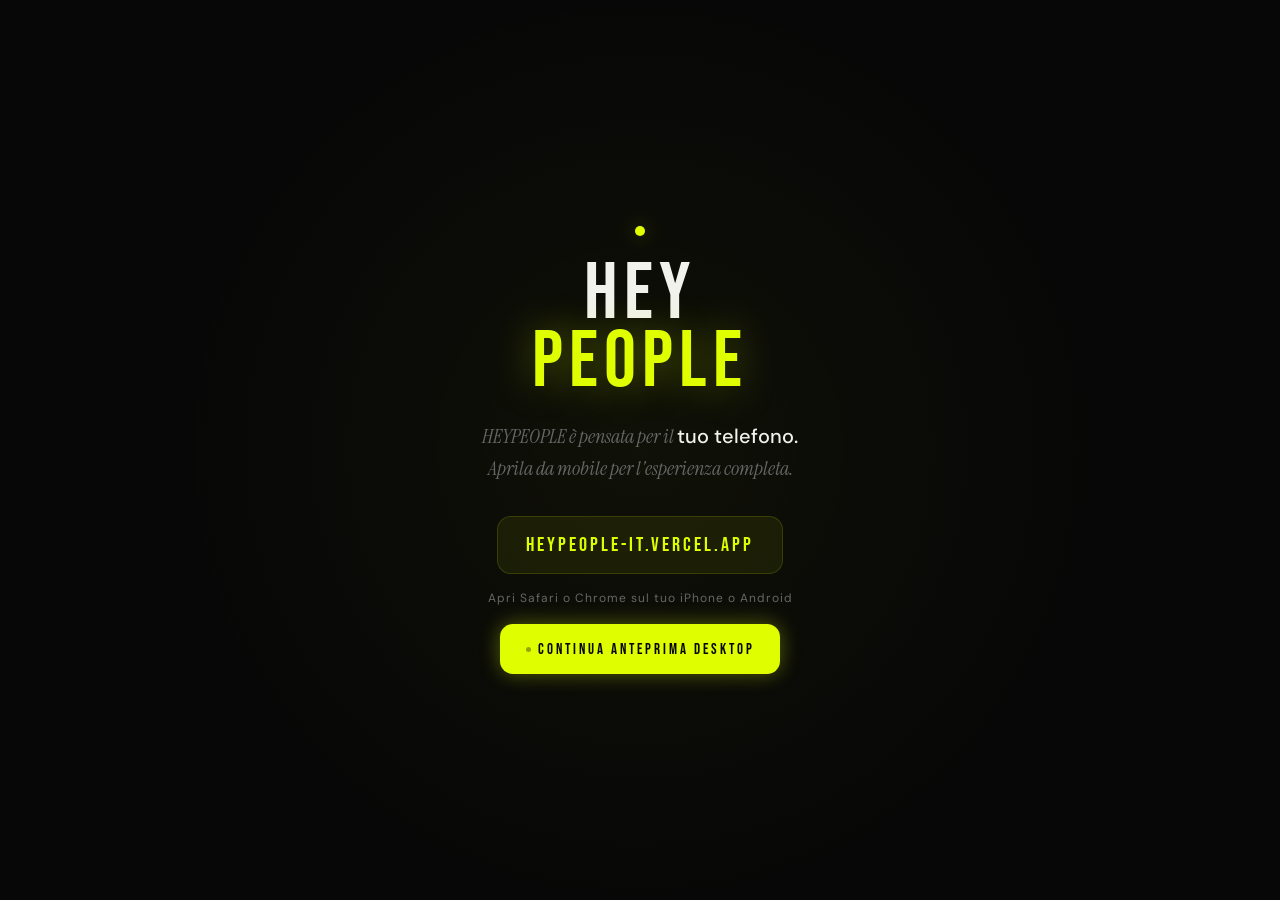
==== commit 7bc24a56: "updated" ====
--- a/index.html
+++ b/index.html
@@ -61,6 +61,15 @@
 .splash-login{margin-top:12px;font-size:11px;color:var(--soft);opacity:0;animation:fade-up 0.3s 2.5s forwards;position:relative;z-index:1}
 .splash-login span{color:var(--mid);border-bottom:1px solid var(--b2);cursor:pointer}
 
+/* ═══ ONBOARDING ═══ */
+#onboarding{padding:calc(var(--safe-top) + 20px) 20px calc(var(--safe-bottom) + 20px);justify-content:center}
+.onb-wrap{width:100%;max-width:360px;margin:0 auto;display:flex;flex-direction:column;gap:12px}
+.onb-title{font-family:'Bebas Neue',sans-serif;font-size:30px;letter-spacing:3px;color:var(--white);text-align:center}
+.onb-sub{font-size:13px;color:var(--soft);text-align:center;line-height:1.5;margin-bottom:4px}
+.onb-input{height:48px;border-radius:12px;border:1px solid var(--b2);background:var(--card);color:var(--white);padding:0 14px;font-size:14px;outline:none}
+.onb-input::placeholder{color:var(--soft)}
+.onb-error{min-height:18px;font-size:12px;color:#ff8f8f;text-align:center}
+
 /* ═══ WELCOME ═══ */
 #welcome{padding:calc(var(--safe-top) + 20px) 0 0}
 .welcome-top{flex:1;display:flex;flex-direction:column;align-items:center;justify-content:center;padding:32px 24px 20px;background:radial-gradient(circle at 50% 30%,rgba(223,255,0,0.08),transparent 55%)}
@@ -293,33 +302,26 @@
       <div class="splash-pill">No Filtri</div>
       <div class="splash-pill">Solo Umani</div>
     </div>
-    <button class="splash-btn" onclick="showWelcome()">
+    <button class="splash-btn" onclick="startOnboarding()">
       <div class="splash-btn-dot"></div>
       ENTRA IN HEYPEOPLE
     </button>
-    <div class="splash-or">oppure</div>
-    <div class="splash-google" onclick="loginWithGoogle()">
-      <svg width="16" height="16" viewBox="0 0 24 24" fill="none"><path d="M22.56 12.25c0-.78-.07-1.53-.2-2.25H12v4.26h5.92c-.26 1.37-1.04 2.53-2.21 3.31v2.77h3.57c2.08-1.92 3.28-4.74 3.28-8.09z" fill="#4285F4"/><path d="M12 23c2.97 0 5.46-.98 7.28-2.66l-3.57-2.77c-.98.66-2.23 1.06-3.71 1.06-2.86 0-5.29-1.93-6.16-4.53H2.18v2.84C3.99 20.53 7.7 23 12 23z" fill="#34A853"/><path d="M5.84 14.09c-.22-.66-.35-1.36-.35-2.09s.13-1.43.35-2.09V7.07H2.18C1.43 8.55 1 10.22 1 12s.43 3.45 1.18 4.93l2.85-2.22.81-.62z" fill="#FBBC05"/><path d="M12 5.38c1.62 0 3.06.56 4.21 1.64l3.15-3.15C17.45 2.09 14.97 1 12 1 7.7 1 3.99 3.47 2.18 7.07l3.66 2.84c.87-2.6 3.3-4.53 6.16-4.53z" fill="#EA4335"/></svg>
-      Continua con Google
-    </div>
-<!-- Forza stacking per evitare overlay rari su alcuni viewport -->
-<div style="position:relative; z-index:2;">
-  <div class="splash-google" style="margin-top:10px; display:flex; align-items:center;">
-    <svg viewBox="0 0 24 24" width="18" height="18" style="opacity:0.5">
-      <path d="M4 4h16v16H4z" fill="none"/>
-      <polyline points="22,6 12,13 2,6"/>
-    </svg>
-    <input 
-      type="email" 
-      id="auth-email" 
-      placeholder="La tua email (no tempmail)" 
-      style="flex:1; margin-left:8px; background:transparent; border:none; outline:none; color:#fff; font-size:13px; padding:4px 0;"
-    />
   </div>
-<button class="splash-google" style="height:42px; margin-top:6px;" onclick="loginWithEmailOtp()">
-  Accedi con email (OTP)
-</button>
-    <div class="splash-login">Hai già un account? <span onclick="showWelcome()">Accedi</span></div>
+
+  <!-- ══ ONBOARDING ══ -->
+  <div class="screen" id="onboarding" style="display:flex;flex-direction:column">
+    <div class="onb-wrap">
+      <div class="onb-title">ENTRA IN HEYPEOPLE</div>
+      <div class="onb-sub">Inserisci i tuoi dati reali. Ti inviamo un link di accesso via email.</div>
+      <input class="onb-input" id="first-name" type="text" autocomplete="given-name" placeholder="Nome">
+      <input class="onb-input" id="last-name" type="text" autocomplete="family-name" placeholder="Cognome">
+      <input class="onb-input" id="auth-email" type="email" autocomplete="email" placeholder="Email (no tempmail)">
+      <button class="btn-neon" onclick="submitOnboarding()">
+        <div class="btn-dot"></div>
+        CONTINUA
+      </button>
+      <div class="onb-error" id="onboarding-error"></div>
+    </div>
   </div>
 
   <!-- ══ WELCOME ══ -->
@@ -572,9 +574,9 @@
             <svg viewBox="0 0 24 24"><path d="M20 20H7L3 16l10-10 7 7-2.5 2.5"/></svg>
           </div>
           <div class="brush-sizes">
-            <div class="bs" style="width:4px;height:4px" onclick="setBrush(2)"></div>
-            <div class="bs on" style="width:7px;height:7px;margin:0 2px" onclick="setBrush(4)"></div>
-            <div class="bs" style="width:11px;height:11px" onclick="setBrush(8)"></div>
+            <div class="bs" style="width:4px;height:4px" onclick="setBrush(2, this)"></div>
+            <div class="bs on" style="width:7px;height:7px;margin:0 2px" onclick="setBrush(4, this)"></div>
+            <div class="bs" style="width:11px;height:11px" onclick="setBrush(8, this)"></div>
           </div>
           <div style="margin-left:auto;font-size:8px;color:var(--soft);cursor:pointer;border:1px solid var(--b2);border-radius:6px;padding:4px 8px" onclick="clearCanvas()">Cancella</div>
         </div>
@@ -632,12 +634,22 @@
   </div>
   <div class="ds-url" style="position:relative;z-index:1">heypeople-it.vercel.app</div>
   <div class="ds-sub" style="position:relative;z-index:1">Apri Safari o Chrome sul tuo iPhone o Android</div>
+  <button class="btn-neon" style="margin-top:18px;max-width:280px;position:relative;z-index:1" onclick="continueDesktopPreview()">
+    <div class="btn-dot"></div>
+    CONTINUA ANTEPRIMA DESKTOP
+  </button>
 </div>
 
 <script>
 // Desktop detection
-if (window.innerWidth > 768 && !/Mobi|Android/i.test(navigator.userAgent)) {
+const HP_PREVIEW_QUERY = new URLSearchParams(window.location.search).get("preview");
+const HP_ALLOW_DESKTOP = HP_PREVIEW_QUERY === "1" || localStorage.getItem("hp-desktop-preview") === "1";
+if (window.innerWidth > 768 && !/Mobi|Android/i.test(navigator.userAgent) && !HP_ALLOW_DESKTOP) {
   document.getElementById('desktop-screen').classList.add('show');
+}
+function continueDesktopPreview() {
+  localStorage.setItem("hp-desktop-preview", "1");
+  document.getElementById('desktop-screen').classList.remove('show');
 }
 </script>
 
@@ -663,6 +675,11 @@
 }
 
 function showWelcome() { showScreen('welcome'); }
+function startOnboarding() {
+  showScreen('onboarding');
+  const firstName = document.getElementById('first-name');
+  if (firstName) firstName.focus();
+}
 function showMain() {
   showScreen('main');
   if (hasReplied) {
@@ -778,11 +795,11 @@
   document.getElementById('tool-eraser').classList.toggle('on', t === 'eraser');
 }
 
-function setBrush(s) {
+function setBrush(s, el) {
   brushSize = s;
   if (ctx) ctx.lineWidth = s;
   document.querySelectorAll('.bs').forEach(b => b.classList.remove('on'));
-  event.target.classList.add('on');
+  if (el) el.classList.add('on');
 }
 
 function clearCanvas() {
@@ -835,8 +852,7 @@
 <script type="module" src="supabase.js"></script>
 <!-- HEYPEOPLE · Auth & Session -->
 <script type="module">
-  // Supabase è disponibile perché lo hai importato sopra in supabase.js
-  const supabase = window.supabase;
+  import { supabase } from "./supabase.js";
 
   // Anti-tempmail (blocca domini usa-e-getta)
   const BLOCKED = [
@@ -849,27 +865,96 @@
     return BLOCKED.some(k => e.includes(k));
   }
 
-  // Login con Google (OAuth)
-  window.loginWithGoogle = async function () {
-    try {
-      const { error } = await supabase.auth.signInWithOAuth({
-        provider: "google",
-        options: { redirectTo: window.location.origin }
-      });
-      if (error) throw error;
-      // Supabase gestisce da solo il redirect
-    } catch (err) {
-      alert("Errore login Google: " + err.message);
-      console.error(err);
+  function normalizeName(value) {
+    return (value || "").trim().replace(/\s+/g, " ");
+  }
+
+  function setOnboardingError(message, showAlert) {
+    const errEl = document.getElementById("onboarding-error");
+    if (errEl) errEl.textContent = message || "";
+    if (showAlert && message) alert(message);
+  }
+
+  function savePendingProfile(firstName, lastName, email) {
+    localStorage.setItem("hp-first-name", firstName);
+    localStorage.setItem("hp-last-name", lastName);
+    localStorage.setItem("hp-email", email);
+  }
+
+  function applyStoredProfileToWelcome() {
+    const firstName = localStorage.getItem("hp-first-name") || "";
+    const lastName = localStorage.getItem("hp-last-name") || "";
+    const fullName = `${firstName} ${lastName}`.trim();
+    if (!fullName) return;
+    const initials = `${firstName[0] || ""}${lastName[0] || ""}`.toUpperCase();
+    const av = document.getElementById("welcome-av");
+    const name = document.getElementById("welcome-name");
+    if (av) av.textContent = initials || "HP";
+    if (name) name.textContent = fullName.toUpperCase();
+  }
+
+  async function upsertProfileFromLocal(session) {
+    const userId = session?.user?.id;
+    if (!userId) return;
+    const firstName = normalizeName(localStorage.getItem("hp-first-name"));
+    const lastName = normalizeName(localStorage.getItem("hp-last-name"));
+    const email = (localStorage.getItem("hp-email") || session?.user?.email || "").trim();
+    if (!firstName || !lastName || !email) return;
+
+    const { error } = await supabase.from("profiles").upsert({
+      id: userId,
+      first_name: firstName,
+      last_name: lastName,
+      email: email
+    }, { onConflict: "id" });
+    if (error) throw error;
+  }
+
+  async function loadProfileToUi(session) {
+    const userId = session?.user?.id;
+    if (!userId) return;
+    const { data, error } = await supabase
+      .from("profiles")
+      .select("first_name,last_name,email")
+      .eq("id", userId)
+      .single();
+    if (error || !data) return;
+
+    if (data.first_name) localStorage.setItem("hp-first-name", data.first_name);
+    if (data.last_name) localStorage.setItem("hp-last-name", data.last_name);
+    if (data.email) localStorage.setItem("hp-email", data.email);
+    applyStoredProfileToWelcome();
+  }
+
+  // Flusso onboarding: nome+cognome+email -> OTP
+  window.submitOnboarding = async function () {
+    setOnboardingError("");
+    const firstNameInput = document.getElementById("first-name");
+    const lastNameInput = document.getElementById("last-name");
+    const input = document.getElementById("auth-email");
+    const firstName = normalizeName(firstNameInput?.value);
+    const lastName = normalizeName(lastNameInput?.value);
+    const email = (input?.value || "").trim();
+    if (!firstName || !lastName) { setOnboardingError("Inserisci nome e cognome."); return; }
+    if (!email) { setOnboardingError("Inserisci la tua email."); return; }
+    if (isTempMail(email)) { setOnboardingError("Email temporanea non permessa."); return; }
+
+    if (window.location.protocol === "file:") {
+      setOnboardingError("Apri l'app da localhost o Vercel, non direttamente dal file.", true);
+      return;
     }
-  };
-
-  // Login via Email (OTP / Magic link)
-  window.loginWithEmailOtp = async function () {
-    const input = document.getElementById("auth-email");
-    const email = (input?.value || "").trim();
-    if (!email) { alert("Inserisci la tua email."); return; }
-    if (isTempMail(email)) { alert("Email temporanea non permessa."); return; }
+    if (!supabase || !supabase.auth) {
+      setOnboardingError("Connessione auth non pronta. Ricarica la pagina.", true);
+      return;
+    }
+
+    savePendingProfile(firstName, lastName, email);
+    const btn = document.querySelector('#onboarding .btn-neon');
+    if (btn) {
+      btn.disabled = true;
+      btn.style.opacity = "0.7";
+      btn.style.pointerEvents = "none";
+    }
 
     try {
       const { error } = await supabase.auth.signInWithOtp({
@@ -877,10 +962,16 @@
         options: { emailRedirectTo: window.location.origin }
       });
       if (error) throw error;
-      alert("Ti abbiamo inviato un link/codice via email. Aprilo per entrare.");
+      setOnboardingError("Controlla la tua email e apri il link ricevuto per entrare.", true);
     } catch (err) {
-      alert("Errore login email: " + err.message);
+      setOnboardingError("Errore accesso email: " + err.message, true);
       console.error(err);
+    } finally {
+      if (btn) {
+        btn.disabled = false;
+        btn.style.opacity = "";
+        btn.style.pointerEvents = "";
+      }
     }
   };
 
@@ -892,23 +983,32 @@
 
   // Controllo sessione all’avvio
   async function checkSessionOnLoad() {
+    applyStoredProfileToWelcome();
     const { data: { session } } = await supabase.auth.getSession();
     if (session) {
-      // Utente già loggato → puoi decidere se mostrare subito main:
-      // showMain();
-      showWelcome();
+      try {
+        await upsertProfileFromLocal(session);
+        await loadProfileToUi(session);
+      } catch (profileError) {
+        console.error("Profile sync error:", profileError);
+      }
+      showMain();
     } else {
       showScreen("splash");
     }
   }
 
   // Reagisci ai cambi sessione (login / logout)
-  supabase.auth.onAuthStateChange((_event, session) => {
+  supabase.auth.onAuthStateChange(async (_event, session) => {
     if (session) {
-      // appena loggato
-      showWelcome(); // oppure showMain();
+      try {
+        await upsertProfileFromLocal(session);
+        await loadProfileToUi(session);
+      } catch (profileError) {
+        console.error("Profile sync error:", profileError);
+      }
+      showMain();
     } else {
-      // logout / sessione scaduta
       showScreen("splash");
     }
   });
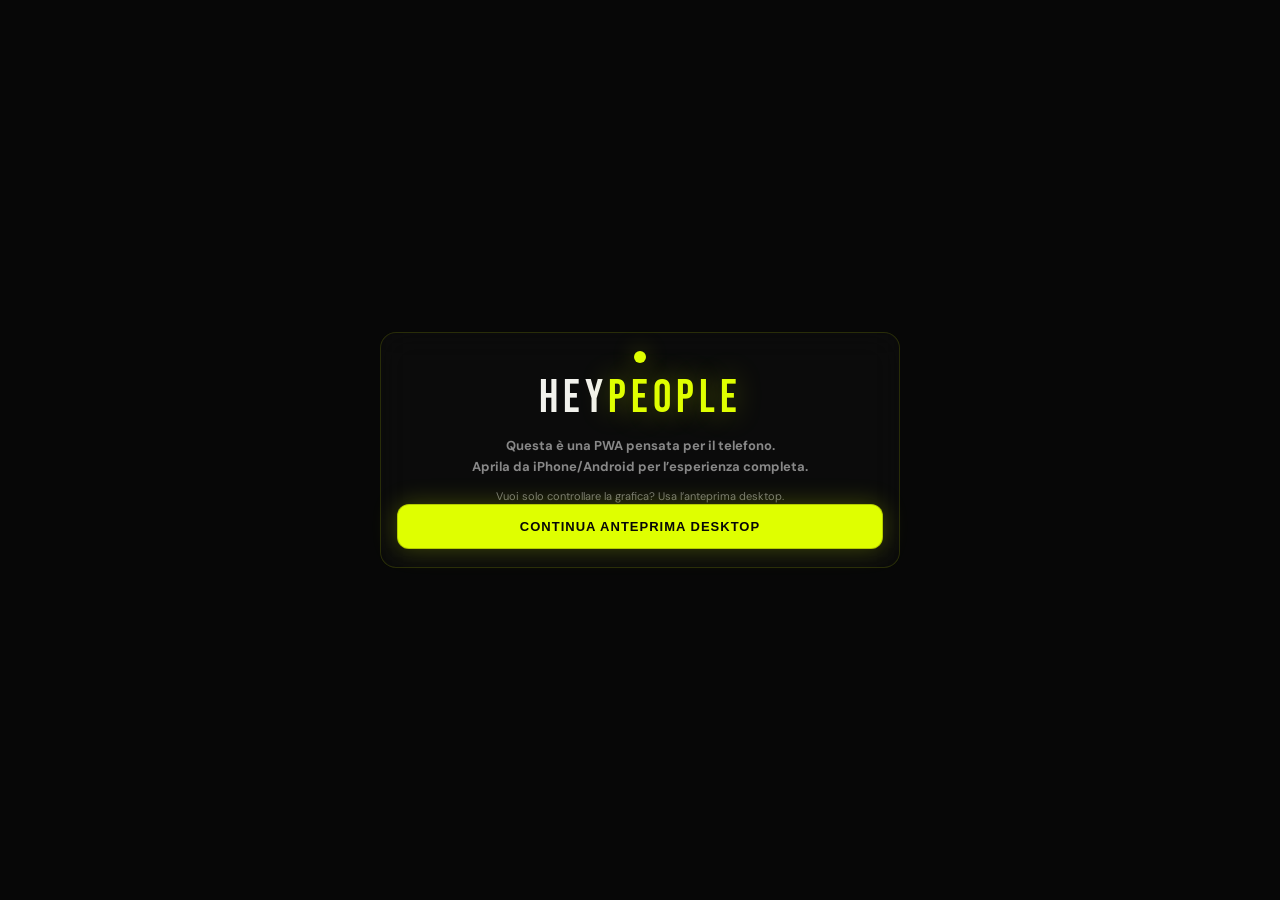
==== commit aabde264: "updated app forza 4" ====
--- a/index.html
+++ b/index.html
@@ -7,1014 +7,1279 @@
 <meta name="apple-mobile-web-app-capable" content="yes">
 <meta name="apple-mobile-web-app-status-bar-style" content="black-translucent">
 <meta name="apple-mobile-web-app-title" content="HeyPeople">
-<meta name="description" content="Un posto dove le persone sono ancora persone.">
 <title>HEYPEOPLE</title>
-<link rel="preconnect" href="https://fonts.googleapis.com">
-<link href="https://fonts.googleapis.com/css2?family=Bebas+Neue&family=Instrument+Serif:ital@0;1&family=DM+Sans:wght@300;400;500;600&display=swap" rel="stylesheet">
-
-<!-- PWA -->
+
 <link rel="manifest" href="manifest.json">
 <link rel="apple-touch-icon" sizes="512x512" href="icon.png">
 <link rel="apple-touch-icon" sizes="192x192" href="icon.png">
 <link rel="icon" type="image/png" href="icon.png">
-<meta name="apple-touch-fullscreen" content="yes">
-<!-- iubenda links only - no auto banner -->
+
+  <link rel="preconnect" href="https://fonts.googleapis.com">
+  <link rel="preconnect" href="https://fonts.gstatic.com" crossorigin>
+  <link href="https://fonts.googleapis.com/css2?family=Bebas+Neue&family=DM+Sans:wght@300;400;500;600;700&display=swap" rel="stylesheet">
 
 <style>
-*,*::before,*::after{box-sizing:border-box;margin:0;padding:0;-webkit-tap-highlight-color:transparent}
 :root{
-  --black:#070707;--card:#111;--card2:#161616;
-  --border:#1e1e1e;--b2:#252525;
-  --soft:#666;--mid:#999;--white:#F2F2ED;
-  --neon:#DFFF00;--glow:rgba(223,255,0,0.35);
-  --blue:#4ECDC4;--bglow:rgba(78,205,196,0.3);
-  --dim:rgba(223,255,0,0.07);--dimm:rgba(223,255,0,0.15);
-  --safe-top:env(safe-area-inset-top,0px);
-  --safe-bottom:env(safe-area-inset-bottom,0px);
-}
-html,body{height:100%;overflow:hidden;background:var(--black)}
-body{font-family:'DM Sans',sans-serif;color:var(--white);overscroll-behavior:none}
-
-/* ═══ APP SHELL ═══ */
-#app{position:fixed;inset:0;display:flex;flex-direction:column;background:var(--black)}
-.screen{position:absolute;inset:0;display:flex;flex-direction:column;background:var(--black);transition:opacity 0.3s,transform 0.3s;opacity:0;pointer-events:none;transform:translateY(8px)}
-.screen.active{opacity:1;pointer-events:all;transform:translateY(0)}
-
-/* ═══ SPLASH ═══ */
-#splash{background:var(--black);display:flex;flex-direction:column;align-items:center;justify-content:center;gap:0;padding:40px 32px}
-.splash-bg{position:absolute;inset:0;background:radial-gradient(circle at 50% 40%,rgba(223,255,0,0.06),transparent 55%)}
-.splash-grid{position:absolute;inset:0;background-image:linear-gradient(rgba(223,255,0,0.015) 1px,transparent 1px),linear-gradient(90deg,rgba(223,255,0,0.015) 1px,transparent 1px);background-size:56px 56px}
-.splash-dot{width:12px;height:12px;background:var(--neon);border-radius:50%;box-shadow:0 0 20px var(--glow);animation:splash-dot 1.4s ease-in-out forwards;opacity:0;position:relative;z-index:1}
-@keyframes splash-dot{0%{opacity:0;transform:scale(0.5)}40%{opacity:1;transform:scale(1.2)}70%{transform:scale(1)}100%{opacity:1;transform:scale(1)}}
-.splash-logo{font-family:'Bebas Neue',sans-serif;font-size:72px;letter-spacing:5px;line-height:0.88;text-align:center;margin-top:16px;position:relative;z-index:1}
-.splash-logo .hey{color:var(--white);display:block;opacity:0;animation:fade-up 0.5s 0.8s forwards}
-.splash-logo .ppl{color:var(--neon);display:block;text-shadow:0 0 40px var(--glow);opacity:0;animation:fade-up 0.5s 1.1s forwards}
-@keyframes fade-up{from{opacity:0;transform:translateY(10px)}to{opacity:1;transform:translateY(0)}}
-.splash-tag{font-family:'Instrument Serif',serif;font-style:italic;font-size:15px;color:var(--soft);text-align:center;margin-top:16px;line-height:1.5;opacity:0;animation:fade-up 0.5s 1.4s forwards;position:relative;z-index:1}
-.splash-rule{width:28px;height:1px;background:var(--b2);margin:20px auto;opacity:0;animation:fade-up 0.3s 1.6s forwards;position:relative;z-index:1}
-.splash-pills{display:flex;gap:8px;flex-wrap:wrap;justify-content:center;opacity:0;animation:fade-up 0.5s 1.7s forwards;position:relative;z-index:1}
-.splash-pill{font-size:9px;color:rgba(223,255,0,0.5);letter-spacing:1px;border:1px solid rgba(223,255,0,0.15);border-radius:20px;padding:4px 10px}
-.splash-btn{margin-top:28px;width:100%;max-width:320px;height:52px;background:var(--neon);border-radius:14px;display:flex;align-items:center;justify-content:center;font-family:'Bebas Neue',sans-serif;font-size:16px;letter-spacing:3px;color:var(--black);box-shadow:0 0 24px var(--glow);cursor:pointer;gap:8px;opacity:0;animation:fade-up 0.5s 2s forwards;position:relative;z-index:1;border:none;-webkit-appearance:none}
-.splash-btn-dot{width:6px;height:6px;background:var(--black);border-radius:50%;opacity:0.35}
-.splash-or{font-size:10px;color:var(--soft);margin-top:12px;opacity:0;animation:fade-up 0.3s 2.2s forwards;position:relative;z-index:1}
-.splash-google{margin-top:10px;width:100%;max-width:320px;height:44px;background:var(--card);border:1px solid var(--b2);border-radius:12px;display:flex;align-items:center;justify-content:center;gap:8px;font-size:13px;color:var(--soft);cursor:pointer;opacity:0;animation:fade-up 0.5s 2.3s forwards;position:relative;z-index:1}
-.splash-login{margin-top:12px;font-size:11px;color:var(--soft);opacity:0;animation:fade-up 0.3s 2.5s forwards;position:relative;z-index:1}
-.splash-login span{color:var(--mid);border-bottom:1px solid var(--b2);cursor:pointer}
-
-/* ═══ ONBOARDING ═══ */
-#onboarding{padding:calc(var(--safe-top) + 20px) 20px calc(var(--safe-bottom) + 20px);justify-content:center}
-.onb-wrap{width:100%;max-width:360px;margin:0 auto;display:flex;flex-direction:column;gap:12px}
-.onb-title{font-family:'Bebas Neue',sans-serif;font-size:30px;letter-spacing:3px;color:var(--white);text-align:center}
-.onb-sub{font-size:13px;color:var(--soft);text-align:center;line-height:1.5;margin-bottom:4px}
-.onb-input{height:48px;border-radius:12px;border:1px solid var(--b2);background:var(--card);color:var(--white);padding:0 14px;font-size:14px;outline:none}
-.onb-input::placeholder{color:var(--soft)}
-.onb-error{min-height:18px;font-size:12px;color:#ff8f8f;text-align:center}
-
-/* ═══ WELCOME ═══ */
-#welcome{padding:calc(var(--safe-top) + 20px) 0 0}
-.welcome-top{flex:1;display:flex;flex-direction:column;align-items:center;justify-content:center;padding:32px 24px 20px;background:radial-gradient(circle at 50% 30%,rgba(223,255,0,0.08),transparent 55%)}
-.welcome-av{width:72px;height:72px;border-radius:50%;background:var(--card);border:2.5px solid var(--neon);box-shadow:0 0 20px var(--glow);display:flex;align-items:center;justify-content:center;font-family:'Bebas Neue',sans-serif;font-size:24px;color:var(--white);margin-bottom:14px}
-.welcome-badge{font-size:9px;color:var(--neon);letter-spacing:2px;text-transform:uppercase;margin-bottom:8px}
-.welcome-name{font-family:'Bebas Neue',sans-serif;font-size:28px;color:var(--white);letter-spacing:3px}
-.welcome-text{font-family:'Instrument Serif',serif;font-style:italic;font-size:14px;color:var(--soft);text-align:center;margin-top:10px;line-height:1.6}
-.welcome-text strong{color:var(--white);font-style:normal;font-family:'DM Sans';font-weight:500}
-.welcome-bottom{padding:16px 20px calc(var(--safe-bottom) + 20px)}
-.welcome-rules{display:flex;flex-direction:column;gap:8px;margin-bottom:16px}
-.wr{display:flex;align-items:center;gap:10px;background:var(--card);border:1px solid var(--border);border-radius:11px;padding:12px 14px}
-.wr-icon{width:26px;height:26px;border-radius:8px;background:var(--dim);border:1px solid var(--dimm);display:flex;align-items:center;justify-content:center;flex-shrink:0}
-.wr-icon svg{width:13px;height:13px;stroke:var(--neon);fill:none;stroke-width:2}
-.wr-text{font-size:12px;color:var(--soft);line-height:1.4}
-.wr-text strong{color:var(--mid)}
-
-/* ═══ MAIN APP ═══ */
-#main{padding-top:calc(var(--safe-top) + 0px)}
-.topbar{height:52px;display:flex;align-items:center;justify-content:space-between;padding:0 18px;border-bottom:1px solid var(--border);background:rgba(7,7,7,0.95);backdrop-filter:blur(20px);position:relative;z-index:10}
-.tb-logo{font-family:'Bebas Neue',sans-serif;font-size:19px;letter-spacing:3px}
-.tb-logo .h{color:var(--white)}.tb-logo .p{color:var(--neon)}
-.tb-right{display:flex;align-items:center;gap:10px}
-.tb-notif{width:34px;height:34px;border:1px solid var(--b2);border-radius:10px;display:flex;align-items:center;justify-content:center;position:relative;cursor:pointer}
-.tb-notif svg{width:15px;height:15px;stroke:var(--soft);fill:none;stroke-width:1.5}
-.nb-dot{position:absolute;top:7px;right:7px;width:5px;height:5px;background:var(--neon);border-radius:50%;box-shadow:0 0 4px var(--glow)}
-
-.feed-scroll{flex:1;overflow-y:auto;-webkit-overflow-scrolling:touch;padding-bottom:calc(var(--safe-bottom) + 64px)}
-.feed-scroll::-webkit-scrollbar{display:none}
-
-/* DQ Card */
-.dq-card{margin:12px 14px;background:var(--dim);border:1px solid var(--dimm);border-radius:14px;padding:14px 16px;position:relative;overflow:hidden}
-.dq-card::before{content:'';position:absolute;top:-20px;right:-20px;width:80px;height:80px;background:var(--dim);border-radius:50%;filter:blur(16px)}
-.dq-label{display:flex;align-items:center;gap:5px;margin-bottom:6px}
-.dq-dot{width:5px;height:5px;background:var(--neon);border-radius:50%;box-shadow:0 0 4px var(--glow);animation:dp 2s infinite;flex-shrink:0}
-@keyframes dp{0%,100%{opacity:1}50%{opacity:.4}}
-.dq-tag{font-size:8px;color:var(--neon);letter-spacing:2px;text-transform:uppercase;font-weight:600}
-.dq-text{font-family:'Instrument Serif',serif;font-style:italic;font-size:15px;color:var(--white);line-height:1.4}
-.dq-bar{display:flex;align-items:center;gap:6px;margin-top:10px}
-.dq-track{flex:1;height:2px;background:var(--b2);border-radius:2px;overflow:hidden}
-.dq-fill{height:100%;background:var(--neon);border-radius:2px;box-shadow:0 0 4px var(--glow)}
-.dq-time{font-size:9px;color:var(--neon);font-weight:600}
-
-/* Locked overlay */
-.locked-wrap{margin:0 14px;position:relative}
-.locked-overlay{position:absolute;inset:0;background:linear-gradient(to bottom,rgba(7,7,7,0) 0%,rgba(7,7,7,0.97) 55%);border-radius:12px;display:flex;flex-direction:column;align-items:center;justify-content:flex-end;padding-bottom:16px;z-index:5}
-.lock-icon-wrap{width:38px;height:38px;background:var(--dim);border:1px solid var(--dimm);border-radius:50%;display:flex;align-items:center;justify-content:center;margin-bottom:8px}
-.lock-icon-wrap svg{width:16px;height:16px;stroke:var(--neon);fill:none;stroke-width:1.5}
-.lock-text{font-size:12px;color:var(--soft);text-align:center;line-height:1.4}
-.lock-text span{color:var(--neon)}
-.post-blur{background:var(--card);border:1px solid var(--border);border-radius:12px;padding:13px;margin-bottom:8px;filter:blur(3px);opacity:.3}
-.pb-head{display:flex;gap:8px;margin-bottom:8px}
-.pb-av{width:32px;height:32px;border-radius:50%;background:var(--b2);flex-shrink:0}
-.pb-lines{flex:1;display:flex;flex-direction:column;gap:5px;padding-top:4px}
-.pb-line{height:7px;background:var(--b2);border-radius:3px}
-.pb-text{height:8px;background:var(--b2);border-radius:3px;margin-bottom:4px}
-
-/* Reply CTA */
-.reply-cta{margin:12px 14px}
-.btn-neon{width:100%;height:50px;background:var(--neon);border-radius:13px;display:flex;align-items:center;justify-content:center;font-family:'Bebas Neue',sans-serif;font-size:15px;letter-spacing:3px;color:var(--black);box-shadow:0 0 20px var(--glow);cursor:pointer;gap:7px;border:none;-webkit-appearance:none}
-.btn-dot{width:5px;height:5px;background:var(--black);border-radius:50%;opacity:.35}
-
-/* Post */
-.post{margin:0 14px 10px;background:var(--card);border:1px solid var(--border);border-radius:14px;padding:13px}
-.post-head{display:flex;align-items:center;gap:8px;margin-bottom:8px}
-.av{width:32px;height:32px;border-radius:50%;background:var(--card2);border:1.5px solid var(--b2);display:flex;align-items:center;justify-content:center;font-family:'Bebas Neue',sans-serif;font-size:11px;color:var(--soft);flex-shrink:0}
-.av.neon{border-color:var(--neon);color:var(--neon);background:var(--dim);box-shadow:0 0 6px var(--glow)}
-.av.me{border:2px solid var(--neon);box-shadow:0 0 12px var(--glow);color:var(--white)}
-.pm{flex:1}
-.pname{font-size:12px;color:var(--white);font-weight:600}
-.ptime{font-size:8px;color:#2e2e2e;margin-top:1px}
-.pbadge{display:flex;align-items:center;gap:3px;font-size:6px;color:var(--neon);background:var(--dim);border:1px solid var(--dimm);border-radius:4px;padding:2px 6px;font-weight:600}
-.pbadge-dot{width:3px;height:3px;background:var(--neon);border-radius:50%}
-.post-body{font-family:'Instrument Serif',serif;font-style:italic;font-size:14px;color:var(--white);line-height:1.5;margin-bottom:10px}
-
-/* Post image/drawing */
-.post-media{border-radius:10px;overflow:hidden;margin-bottom:10px;position:relative;aspect-ratio:1/1;background:#040404}
-.post-media img{width:100%;height:100%;object-fit:cover}
-.post-wm{position:absolute;bottom:7px;right:7px;display:inline-flex;align-items:center;background:rgba(7,7,7,0.88);border-radius:5px;padding:3px 8px 3px 6px;gap:4px}
-.wm-dot{width:4px;height:4px;background:var(--neon);border-radius:50%;flex-shrink:0}
-.wm-text{font-family:'Bebas Neue',sans-serif;font-size:9px;letter-spacing:1.5px;line-height:1}
-.wm-text .h{color:var(--white)}.wm-text .p{color:var(--neon)}
-
-/* Post music */
-.post-music{background:var(--dim);border:1px solid var(--dimm);border-radius:10px;padding:11px 13px;display:flex;align-items:center;gap:10px;margin-bottom:10px}
-.music-play{width:34px;height:34px;background:var(--neon);border-radius:50%;display:flex;align-items:center;justify-content:center;flex-shrink:0;box-shadow:0 0 10px var(--glow)}
-.music-play svg{width:12px;height:12px;fill:var(--black)}
-.music-info{flex:1}
-.music-title{font-size:12px;color:var(--white);font-weight:600}
-.music-sub{font-size:9px;color:var(--soft);margin-top:1px}
-.music-waves{display:flex;gap:2px;align-items:center}
-.wave{width:2px;border-radius:1px;background:var(--neon)}
-
-/* Reactions */
-.react-bar{display:flex;align-items:center;gap:5px;padding-top:9px;border-top:1px solid var(--border)}
-.rb{display:flex;align-items:center;gap:4px;padding:5px 8px;border-radius:8px;border:1px solid var(--b2);cursor:pointer;transition:all 0.15s}
-.rb svg{width:13px;height:13px;fill:none;stroke:#444;stroke-width:1.5}
-.rb span{font-family:'Bebas Neue',sans-serif;font-size:12px;color:#444}
-.rb.smile-on{border-color:var(--neon);background:var(--dim)}.rb.smile-on svg{stroke:var(--neon)}.rb.smile-on span{color:var(--neon)}
-.rb.sad-on{border-color:var(--blue);background:rgba(78,205,196,0.07)}.rb.sad-on svg{stroke:var(--blue)}.rb.sad-on span{color:var(--blue)}
-.write-rb{display:flex;align-items:center;gap:4px;padding:5px 7px;border-radius:8px;border:1px solid var(--b2);cursor:pointer;margin-left:auto}
-.write-rb svg{width:12px;height:12px;fill:none;stroke:#444;stroke-width:1.5}
-.write-rb span{font-size:9px;color:#444}
-
-/* ═══ REPLY SCREEN ═══ */
-#reply{padding-top:calc(var(--safe-top) + 0px)}
-.reply-header{height:52px;display:flex;align-items:center;gap:12px;padding:0 18px;border-bottom:1px solid var(--border)}
-.back-btn{width:32px;height:32px;border:1px solid var(--b2);border-radius:9px;display:flex;align-items:center;justify-content:center;cursor:pointer;flex-shrink:0}
-.back-btn svg{width:13px;height:13px;stroke:var(--white);fill:none;stroke-width:1.5}
-.reply-title{font-family:'Bebas Neue',sans-serif;font-size:16px;color:var(--white);letter-spacing:2px}
-.reply-scroll{flex:1;overflow-y:auto;-webkit-overflow-scrolling:touch;padding-bottom:calc(var(--safe-bottom) + 20px)}
-.reply-scroll::-webkit-scrollbar{display:none}
-.reply-dq{margin:12px 16px;background:var(--dim);border:1px solid var(--dimm);border-radius:13px;padding:13px 15px}
-.fmt-grid{display:grid;grid-template-columns:1fr 1fr;gap:7px;margin:0 16px 12px}
-.fmt-btn{background:var(--card);border:1px solid var(--b2);border-radius:11px;padding:10px 12px;display:flex;align-items:center;gap:7px;cursor:pointer;transition:all 0.15s}
-.fmt-btn.on{background:var(--dim);border-color:var(--neon)}
-.fmt-btn svg{width:14px;height:14px;fill:none;stroke-width:1.5;flex-shrink:0}
-.fmt-btn:not(.on) svg{stroke:var(--soft)}
-.fmt-btn.on svg{stroke:var(--neon)}
-.fmt-label{font-size:10px;letter-spacing:0.5px}
-.fmt-btn:not(.on) .fmt-label{color:var(--soft)}
-.fmt-btn.on .fmt-label{color:var(--neon)}
-
-/* Testo format */
-.textarea-wrap{margin:0 16px 8px}
-.reply-textarea{width:100%;background:var(--card);border:1px solid var(--b2);border-radius:12px;padding:12px 14px;font-family:'Instrument Serif',serif;font-style:italic;font-size:14px;color:var(--white);resize:none;height:100px;outline:none;-webkit-appearance:none}
-.reply-textarea::placeholder{color:var(--soft)}
-.char-count{padding:2px 16px 8px;font-size:9px;color:var(--soft);display:flex;align-items:center;gap:4px}
-.char-dot{width:4px;height:4px;background:var(--neon);border-radius:50%;flex-shrink:0}
-
-/* Foto format */
-.camera-wrap{margin:0 16px 12px}
-.camera-vf{width:100%;aspect-ratio:1/1;border-radius:12px;overflow:hidden;background:linear-gradient(135deg,#0a0a1a,#0a1020);position:relative;display:flex;align-items:center;justify-content:center}
-.vf-corners div{position:absolute;width:18px;height:18px}
-.vf-tl{top:10px;left:10px;border-top:2px solid var(--neon);border-left:2px solid var(--neon);border-radius:2px 0 0 0}
-.vf-tr{top:10px;right:10px;border-top:2px solid var(--neon);border-right:2px solid var(--neon);border-radius:0 2px 0 0}
-.vf-bl{bottom:10px;left:10px;border-bottom:2px solid var(--neon);border-left:2px solid var(--neon);border-radius:0 0 0 2px}
-.vf-br{bottom:10px;right:10px;border-bottom:2px solid var(--neon);border-right:2px solid var(--neon);border-radius:0 0 2px 0}
-.vf-center{width:10px;height:10px;border:1.5px solid var(--neon);border-radius:50%}
-.vf-label{position:absolute;bottom:10px;left:50%;transform:translateX(-50%);font-size:8px;color:rgba(255,255,255,.3);letter-spacing:1px;white-space:nowrap}
-.shutter-wrap{display:flex;align-items:center;justify-content:center;padding:12px 0}
-.shutter{width:56px;height:56px;border-radius:50%;background:transparent;border:3px solid var(--neon);display:flex;align-items:center;justify-content:center;cursor:pointer;box-shadow:0 0 16px var(--glow)}
-.shutter-inner{width:44px;height:44px;border-radius:50%;background:var(--neon);box-shadow:0 0 10px var(--glow)}
-
-/* Disegno format */
-.canvas-wrap{margin:0 16px 8px;position:relative}
-#drawing-canvas{width:100%;aspect-ratio:1/1;border-radius:12px;background:#040404;cursor:crosshair;touch-action:none;display:block}
-.canvas-wm{position:absolute;bottom:8px;right:8px}
-.canvas-toolbar{margin:0 16px 12px;display:flex;align-items:center;gap:8px}
-.tool-btn{width:32px;height:32px;border:1px solid var(--b2);border-radius:8px;display:flex;align-items:center;justify-content:center;cursor:pointer;background:var(--card)}
-.tool-btn.on{background:var(--dim);border-color:var(--neon)}
-.tool-btn svg{width:14px;height:14px;fill:none;stroke-width:1.5}
-.tool-btn:not(.on) svg{stroke:var(--soft)}
-.tool-btn.on svg{stroke:var(--neon)}
-.brush-sizes{display:flex;gap:4px;background:var(--card);border:1px solid var(--b2);border-radius:8px;padding:7px 10px;align-items:center}
-.bs{border-radius:50%;background:var(--neon);cursor:pointer}
-.bs.on{box-shadow:0 0 5px var(--glow)}
-.font-select{display:flex;gap:3px;background:var(--card);border:1px solid var(--b2);border-radius:8px;padding:4px;overflow:hidden}
-.fs-btn{padding:4px 8px;border-radius:5px;font-size:10px;color:var(--soft);cursor:pointer}
-.fs-btn.on{background:var(--dim);color:var(--neon)}
-
-/* Musica format */
-.music-input-wrap{margin:0 16px 12px}
-.music-link-field{width:100%;background:var(--card);border:1px solid var(--b2);border-radius:12px;padding:12px 14px;display:flex;align-items:center;gap:8px;margin-bottom:10px}
-.music-link-field svg{width:14px;height:14px;stroke:var(--soft);fill:none;stroke-width:1.5;flex-shrink:0}
-.music-link-field input{flex:1;background:transparent;border:none;outline:none;font-size:13px;color:var(--white);font-family:'DM Sans',sans-serif}
-.music-link-field input::placeholder{color:var(--soft)}
-.music-preview{background:var(--dim);border:1px solid var(--dimm);border-radius:12px;padding:12px 14px;display:flex;align-items:center;gap:10px;margin-bottom:10px;display:none}
-.music-why{width:100%;background:var(--card);border:1px solid var(--b2);border-radius:12px;padding:12px 14px;font-family:'Instrument Serif',serif;font-style:italic;font-size:14px;color:var(--white);resize:none;height:80px;outline:none;-webkit-appearance:none}
-.music-why::placeholder{color:var(--soft)}
-
-/* Publish btn */
-.publish-wrap{padding:0 16px 16px}
-
-/* ═══ BOTTOM NAV ═══ */
-.bnav{position:absolute;bottom:0;left:0;right:0;height:calc(56px + var(--safe-bottom));background:rgba(7,7,7,0.97);backdrop-filter:blur(20px);border-top:1px solid var(--border);display:flex;align-items:flex-start;justify-content:space-around;padding:8px 8px 0;z-index:20}
-.bn{display:flex;flex-direction:column;align-items:center;gap:3px;font-size:7px;color:#2a2a2a;letter-spacing:.5px;text-transform:uppercase;cursor:pointer;padding:4px 8px;min-width:44px}
-.bn svg{width:20px;height:20px;stroke-width:1.5;fill:none;stroke:#2a2a2a}
-.bn.on{color:var(--neon)}.bn.on svg{stroke:var(--neon)}
-.bn-plus-wrap{display:flex;flex-direction:column;align-items:center;gap:3px;cursor:pointer;margin-top:-14px}
-.bn-plus{width:44px;height:44px;background:var(--neon);border-radius:50%;display:flex;align-items:center;justify-content:center;box-shadow:0 0 16px var(--glow)}
-.bn-plus svg{width:20px;height:20px;stroke:var(--black);stroke-width:2.5;fill:none}
-
-/* ═══ COOKIE BANNER ═══ */
-#cookie-banner{position:fixed;bottom:0;left:0;right:0;z-index:1000;background:var(--card);border-top:1px solid var(--border);padding:16px 20px calc(var(--safe-bottom) + 16px);transform:translateY(100%);transition:transform 0.4s cubic-bezier(0.34,1.56,0.64,1)}
-#cookie-banner.show{transform:translateY(0)}
-.cb-inner{max-width:480px;margin:0 auto}
-.cb-top{display:flex;align-items:flex-start;gap:10px;margin-bottom:12px}
-.cb-icon{width:32px;height:32px;border-radius:50%;background:var(--dim);border:1px solid var(--dimm);display:flex;align-items:center;justify-content:center;flex-shrink:0;margin-top:1px}
-.cb-dot{width:8px;height:8px;background:var(--neon);border-radius:50%;box-shadow:0 0 6px var(--glow);animation:dp 2s infinite}
-.cb-text{font-size:12px;color:var(--soft);line-height:1.6}
-.cb-text strong{color:var(--white)}
-.cb-text a{color:var(--neon);text-decoration:none}
-.cb-btns{display:flex;gap:8px}
-.cb-accept{flex:1;height:42px;background:var(--neon);border-radius:10px;font-family:'Bebas Neue',sans-serif;font-size:13px;letter-spacing:2px;color:var(--black);border:none;cursor:pointer;box-shadow:0 0 12px var(--glow)}
-.cb-reject{flex:1;height:42px;background:transparent;border:1px solid var(--b2);border-radius:10px;font-family:'Bebas Neue',sans-serif;font-size:13px;letter-spacing:2px;color:var(--soft);cursor:pointer}
-
-/* ═══ UTILS ═══ */
-.hidden{display:none!important}
-.divider{width:100%;height:1px;background:var(--border)}
-
-/* ═══ DESKTOP SCREEN ═══ */
-#desktop-screen{position:fixed;inset:0;background:var(--black);display:none;flex-direction:column;align-items:center;justify-content:center;padding:40px;text-align:center;z-index:9999}
-#desktop-screen.show{display:flex}
-.ds-logo{font-family:'Bebas Neue',sans-serif;font-size:80px;letter-spacing:6px;line-height:.85;margin-bottom:24px}
-.ds-logo .h{color:var(--white);display:block}
-.ds-logo .p{color:var(--neon);display:block;text-shadow:0 0 40px var(--glow)}
-.ds-text{font-family:'Instrument Serif',serif;font-style:italic;font-size:20px;color:var(--soft);max-width:420px;line-height:1.6;margin-bottom:32px}
-.ds-text strong{color:var(--white);font-style:normal;font-family:'DM Sans';font-weight:500}
-.ds-url{background:var(--dim);border:1px solid var(--dimm);border-radius:14px;padding:16px 28px;font-family:'Bebas Neue',sans-serif;font-size:20px;color:var(--neon);letter-spacing:3px;margin-bottom:16px}
-.ds-sub{font-size:12px;color:var(--soft);letter-spacing:1px}
+      --black:#070707;
+      --neon:#DFFF00;
+      --green:#4A5D3A;
+      --grigio:#1a1a1a;
+      --card:rgba(16,16,16,0.92);
+      --border:rgba(223,255,0,0.18);
+      --soft:#666;
+      --white:#F2F2ED;
+      --glow:rgba(223,255,0,0.35);
+    }
+    *{box-sizing:border-box;margin:0;padding:0;-webkit-tap-highlight-color:transparent}
+    html,body{height:100%;background:var(--black);overflow:hidden}
+    body{font-family:"DM Sans",sans-serif;color:var(--white)}
+
+    /* App shell */
+    #app{
+      position:fixed;inset:0;
+      width:100%;
+      max-width:430px;
+      margin:0 auto;
+      display:flex;
+      flex-direction:column;
+      background:var(--black);
+    }
+    .bg{
+      position:absolute;inset:0;
+      background:
+        radial-gradient(circle at 50% 20%, rgba(223,255,0,0.07), transparent 55%),
+        radial-gradient(circle at 70% 80%, rgba(74,93,58,0.10), transparent 55%);
+      pointer-events:none;
+    }
+
+    .screen{
+      position:absolute;inset:0;
+      padding:18px 20px;
+      display:none;
+      flex-direction:column;
+      gap:12px;
+    }
+    .screen.active{display:flex;animation:screenIn 220ms ease-out}
+    @keyframes screenIn{from{opacity:0;transform:translateY(10px)}to{opacity:1;transform:translateY(0)}}
+
+    /* Reusable */
+    .dot{
+      width:12px;height:12px;border-radius:50%;
+      background:var(--neon);
+      box-shadow:0 0 22px var(--glow);
+      animation:dotPulse 1.6s ease-in-out infinite;
+    }
+    @keyframes dotPulse{0%,100%{transform:scale(1);opacity:1}50%{transform:scale(0.75);opacity:0.65}}
+
+    .title{
+      font-family:"Bebas Neue",sans-serif;
+      font-size:56px;
+      letter-spacing:5px;
+      line-height:0.9;
+      text-align:center;
+    }
+    .title .p{color:var(--neon);text-shadow:0 0 28px var(--glow)}
+
+    .btn{
+      width:100%;
+      border-radius:12px;
+      border:1px solid var(--border);
+      background:rgba(16,16,16,0.92);
+      color:var(--white);
+      padding:14px 14px;
+      font-size:13px;
+      font-weight:900;
+      letter-spacing:1px;
+      cursor:pointer;
+    }
+    .btn-neon{
+      background:var(--neon);
+      color:var(--black);
+      border-color:rgba(0,0,0,0.2);
+      box-shadow:0 0 24px rgba(223,255,0,0.25);
+    }
+    .btn-ghost{
+      background:transparent;
+      border:1px solid rgba(255,255,255,0.12);
+      color:#9a9a9a;
+    }
+
+    .label{font-size:11px;color:#999;font-weight:900;letter-spacing:0.5px;margin-left:2px}
+    .field{
+      width:100%;
+      height:48px;
+      border-radius:12px;
+      border:2px solid rgba(223,255,0,0.18);
+      background:rgba(26,26,26,0.96);
+      color:var(--white);
+      padding:0 14px;
+      font-size:16px; /* evita zoom */
+      outline:none;
+      font-family:"DM Sans",sans-serif;
+    }
+    .subtle{font-size:10px;color:var(--soft);margin-top:-4px;line-height:1.4}
+
+    /* Desktop gate */
+    #desktop-gate{
+      position:fixed;inset:0;
+      background:var(--black);
+      display:none;
+      flex-direction:column;
+      align-items:center;
+      justify-content:center;
+      padding:40px;
+      text-align:center;
+      z-index:9999;
+    }
+    #desktop-gate.show{display:flex}
+    .gate-card{
+      width:min(520px, 100%);
+      border:1px solid rgba(223,255,0,0.14);
+      border-radius:16px;
+      background:rgba(16,16,16,0.55);
+      padding:18px 16px;
+      backdrop-filter:blur(16px);
+    }
+    .gate-title{
+      font-family:"Bebas Neue",sans-serif;
+      font-size:46px;
+      letter-spacing:5px;
+      margin-top:8px;
+    }
+    .gate-title .p{color:var(--neon);text-shadow:0 0 28px var(--glow)}
+    .gate-text{font-size:13px;color:#888;line-height:1.6;margin-top:10px;font-weight:700}
+    .qr-hint{font-size:11px;color:#777;margin-top:10px;line-height:1.5}
+
+    /* Home */
+    .home-head{display:flex;flex-direction:column;align-items:center;gap:6px;margin-top:6px}
+    .home-head h2{font-size:34px;font-weight:900;letter-spacing:0.5px;text-align:center}
+    .home-head h2 .neon{color:var(--neon);text-shadow:0 0 22px var(--glow)}
+    .home-sub{font-size:11px;color:#666;font-weight:900;letter-spacing:0.5px;text-align:center}
+
+    .stat-grid{width:100%;display:grid;grid-template-columns:1fr 1fr 1fr;gap:12px;margin-top:8px}
+    .stat{
+      background:rgba(26,26,26,0.96);
+      border:2px solid rgba(223,255,0,0.18);
+      border-radius:10px;
+      padding:16px 10px;
+      display:flex;flex-direction:column;align-items:center;gap:10px;
+      min-height:98px;
+    }
+    .stat svg{width:26px;height:26px}
+    .stat .v{font-size:20px;font-weight:900;color:var(--neon);text-shadow:0 0 22px var(--glow)}
+    .stat .t{font-size:10px;color:#666;font-weight:900;letter-spacing:0.6px}
+
+    .home-actions{margin-top:10px;display:flex;flex-direction:column;gap:10px;width:100%}
+    .action{
+      background:rgba(26,26,26,0.96);
+      border:2px solid rgba(223,255,0,0.18);
+      border-radius:10px;
+      padding:14px 12px;
+      text-align:center;
+      font-size:12px;
+      font-weight:900;
+      letter-spacing:0.8px;
+      cursor:pointer;
+    }
+    .action.secondary{border-color:rgba(74,93,58,0.45)}
+    .action.ghost{border-color:rgba(255,255,255,0.12);color:#777;background:rgba(20,20,20,0.65)}
+
+    /* Game */
+    .game-head{display:flex;align-items:flex-start;justify-content:space-between;margin-top:4px}
+    .game-head p{font-size:11px;color:#666;font-weight:900;letter-spacing:0.4px}
+    .game-head h3{font-size:28px;color:var(--neon);letter-spacing:1px;margin-top:2px}
+    .timer{font-size:26px;color:var(--neon);font-weight:900;margin-top:4px}
+
+    #board-wrap{width:100%;flex:1;display:flex;flex-direction:column;align-items:center;justify-content:center;gap:14px}
+    #board{
+      width:100%;
+      max-width:340px;
+      aspect-ratio:7/6;
+      display:grid;
+      grid-template-columns:repeat(7,1fr);
+      grid-template-rows:repeat(6,1fr);
+      gap:8px;
+      padding:12px;
+      border-radius:12px;
+      border:2px solid rgba(223,255,0,0.35);
+      background:rgba(10,10,10,0.6);
+    }
+    .cell{
+      border-radius:999px;
+      background:rgba(26,26,26,0.65);
+      border:1px solid rgba(255,255,255,0.03);
+      display:flex;align-items:center;justify-content:center;
+      cursor:pointer;
+      transition:transform 120ms ease, border-color 120ms ease, box-shadow 120ms ease;
+    }
+    .cell:active{transform:scale(0.98)}
+    .piece{width:72%;height:72%;border-radius:999px;border:2px solid rgba(255,255,255,0.06);background:transparent}
+    .cell.human .piece{background:var(--neon);border-color:rgba(223,255,0,0.5);box-shadow:0 0 18px rgba(223,255,0,0.18)}
+    .cell.ai .piece{background:rgba(74,93,58,0.95);border-color:rgba(74,93,58,0.9);box-shadow:0 0 14px rgba(74,93,58,0.18)}
+    .cell.win{box-shadow:0 0 0 2px rgba(223,255,0,0.35), 0 0 22px rgba(223,255,0,0.12);border-color:rgba(223,255,0,0.35)}
+    .cell.ai.win{box-shadow:0 0 0 2px rgba(74,93,58,0.45), 0 0 22px rgba(74,93,58,0.18);border-color:rgba(74,93,58,0.55)}
+
+    .mode-row{width:100%;display:flex;gap:12px;justify-content:space-between}
+    .mode{
+      flex:1;
+      background:rgba(26,26,26,0.96);
+      border:2px solid rgba(223,255,0,0.18);
+      border-radius:10px;
+      padding:12px 10px;
+      text-align:center;
+    }
+    .mode.ai{border-color:rgba(74,93,58,0.5)}
+    .mode .mini{width:28px;height:28px;border-radius:50%;margin:8px auto 6px;background:var(--neon)}
+    .mode.ai .mini{background:rgba(74,93,58,0.95)}
+    .mode .who{font-weight:900;font-size:11px;letter-spacing:0.6px}
+    .mode .tag{font-size:10px;color:#666;font-weight:900;letter-spacing:0.4px;margin-top:2px}
+
+    /* Result */
+    .result-wrap{flex:1;display:flex;flex-direction:column;align-items:center;justify-content:center;gap:10px;text-align:center;padding-bottom:40px}
+    .result-title{font-family:"Bebas Neue",sans-serif;font-size:44px;letter-spacing:2px;line-height:1;margin-top:4px}
+    .panel{
+      width:100%;
+      max-width:340px;
+      background:rgba(26,26,26,0.96);
+      border:2px solid rgba(223,255,0,0.2);
+      border-radius:12px;
+      padding:14px 14px;
+      text-align:center;
+      display:none;
+      flex-direction:column;
+      gap:8px;
+      align-items:center;
+    }
+    .panel.show{display:flex}
+    .panel.ai{border-color:rgba(74,93,58,0.5)}
+    .panel p{font-size:12px;color:#888;line-height:1.5}
+    .two-btn{display:flex;gap:10px;width:100%;margin-top:12px}
+    .two-btn .btn{flex:1}
+    .quote{font-size:10px;color:#bdbdbd;font-style:italic}
+
+    /* Cookie banner (custom nero + neon) */
+    #cookie-banner{
+      position:fixed;
+      left:50%;
+      bottom:0;
+      transform:translate(-50%, 120%);
+      width:min(430px, calc(100vw - 16px));
+      z-index:1000;
+      background:rgba(17,17,17,0.98);
+      border:1px solid rgba(223,255,0,0.15);
+      border-radius:14px 14px 0 0;
+      box-shadow:0 -10px 30px rgba(0,0,0,0.45);
+      padding:12px 12px calc(env(safe-area-inset-bottom) + 12px);
+      transition:transform 0.35s ease;
+      display:none;
+    }
+    #cookie-banner.show{
+      transform:translate(-50%, 0);
+      display:block;
+    }
+    #cookie-banner .inner{width:100%}
+    #cookie-banner .top{
+      display:flex;
+      gap:8px;
+      align-items:flex-start;
+      margin-bottom:8px;
+    }
+    #cookie-banner .dot{
+      width:8px;height:8px;border-radius:50%;
+      background:var(--neon);
+      box-shadow:0 0 12px var(--glow);
+      margin-top:5px;
+      flex-shrink:0;
+    }
+    #cookie-banner .btns{display:flex;gap:8px}
+    #cookie-banner button{
+      flex:1;
+      height:34px;
+      border-radius:9px;
+      border:1px solid rgba(255,255,255,0.12);
+      background:rgba(26,26,26,0.95);
+      color:#fff;
+      font-size:11px;
+      font-weight:900;
+      letter-spacing:0.5px;
+      cursor:pointer;
+    }
+    #cookie-banner button.accept{
+      background:var(--neon);
+      color:var(--black);
+      border-color:rgba(0,0,0,0.2);
+    }
+
+    /* Scroll screens */
+    .scroll{overflow:auto;-webkit-overflow-scrolling:touch;padding-bottom:110px}
+
+    /* Info */
+    #info h4{font-size:14px;letter-spacing:0.2px}
+
+    @supports(padding: max(0px)){
+      #app{padding-bottom: env(safe-area-inset-bottom)}
+    }
 </style>
 </head>
+
 <body>
-
 <div id="app">
-
-  <!-- ══ SPLASH ══ -->
-  <div class="screen active" id="splash">
-    <div class="splash-bg"></div>
-    <div class="splash-grid"></div>
-    <div class="splash-dot"></div>
-    <div class="splash-logo">
-      <span class="hey">HEY</span>
-      <span class="ppl">PEOPLE</span>
+    <div class="bg"></div>
+
+    <!-- SPLASH -->
+    <section class="screen active" id="splash">
+      <div class="dot" style="align-self:center;margin-top:8px"></div>
+      <div class="title" style="margin-top:16px">
+        <span style="color:var(--white)">HEY</span><span class="p">PEOPLE</span>
     </div>
-    <div class="splash-tag">Un posto dove le persone<br>sono ancora persone.</div>
-    <div class="splash-rule"></div>
-    <div class="splash-pills">
-      <div class="splash-pill">No AI</div>
-      <div class="splash-pill">No Filtri</div>
-      <div class="splash-pill">Solo Umani</div>
+      <div style="text-align:center;font-size:13px;color:#666;font-weight:700;line-height:1.6;margin-top:10px">
+        Sfida l'intelligenza artificiale.<br/>Scopri se sei ancora umano.
     </div>
-    <button class="splash-btn" onclick="startOnboarding()">
-      <div class="splash-btn-dot"></div>
-      ENTRA IN HEYPEOPLE
-    </button>
+      <button class="btn btn-neon" id="btn-enter" style="max-width:310px;align-self:center;margin-top:16px">ENTRA IN HEYPEOPLE</button>
+      <div style="text-align:center;font-size:10px;color:#666;margin-top:auto;padding-top:14px">
+        <a href="https://www.iubenda.com/privacy-policy/99137709" target="_blank" style="color:var(--neon);text-decoration:underline;font-weight:900">Privacy</a>
+    </div>
+    </section>
+
+    <!-- LOGIN -->
+    <section class="screen" id="login">
+      <div class="scroll">
+        <div style="display:flex;flex-direction:column;gap:16px;align-items:center;padding-top:8px">
+          <div style="text-align:center;margin-top:4px">
+            <div style="font-size:32px;font-weight:900;letter-spacing:1px">ACCEDI</div>
+            <div style="font-size:11px;color:#666;font-weight:800;margin-top:8px;line-height:1.4;max-width:340px">
+              Registrazione verificata via email (magic link).
   </div>
-
-  <!-- ══ ONBOARDING ══ -->
-  <div class="screen" id="onboarding" style="display:flex;flex-direction:column">
-    <div class="onb-wrap">
-      <div class="onb-title">ENTRA IN HEYPEOPLE</div>
-      <div class="onb-sub">Inserisci i tuoi dati reali. Ti inviamo un link di accesso via email.</div>
-      <input class="onb-input" id="first-name" type="text" autocomplete="given-name" placeholder="Nome">
-      <input class="onb-input" id="last-name" type="text" autocomplete="family-name" placeholder="Cognome">
-      <input class="onb-input" id="auth-email" type="email" autocomplete="email" placeholder="Email (no tempmail)">
-      <button class="btn-neon" onclick="submitOnboarding()">
-        <div class="btn-dot"></div>
-        CONTINUA
-      </button>
-      <div class="onb-error" id="onboarding-error"></div>
+  </div>
+
+          <div style="width:100%;max-width:340px">
+            <div class="label">NICKNAME</div>
+            <input class="field" id="login-nickname" type="text" placeholder="Scegli il tuo nickname">
+            <div class="subtle">Lo useremo in home e nella classifica.</div>
+    </div>
+
+          <div style="width:100%;max-width:340px">
+            <div class="label">EMAIL</div>
+            <input class="field" id="login-email" type="email" placeholder="tua@email.com" inputmode="email" autocomplete="email">
+            <div class="subtle">Non usiamo email temporanee. Tu sei una persona reale.</div>
+  </div>
+
+          <button class="btn btn-neon" id="btn-login" style="max-width:340px">ACCEDI</button>
+        </div>
+      </div>
+    </section>
+
+    <!-- HOME -->
+    <section class="screen" id="home">
+      <div class="home-head">
+        <h2>HEY! <span class="neon" id="home-nickname">YOU</span></h2>
+        <div class="home-sub">SFIDA HEYBOT • SCALA I LIVELLI • DOMINA THEWALL</div>
+      </div>
+
+      <div class="stat-grid">
+        <div class="stat">
+          <svg viewBox="0 0 48 48" fill="none" xmlns="http://www.w3.org/2000/svg">
+            <path d="M24 2C24 2 14 18 14 26C14 33.7 18.5 40 24 40C29.5 40 34 33.7 34 26C34 18 24 2 24 2Z" fill="#DFFF00" opacity="0.18"/>
+            <path d="M20 26C20 30.4 21.8 34 24 34C26.2 34 28 30.4 28 26" stroke="#DFFF00" stroke-width="2" stroke-linecap="round"/>
+          </svg>
+          <div class="v" id="home-streak">0</div>
+          <div class="t">STREAK</div>
+          </div>
+        <div class="stat">
+          <svg viewBox="0 0 48 48" fill="none" xmlns="http://www.w3.org/2000/svg">
+            <path d="M24 41L4 25C2 23 0 19 0 15C0 8 5 3 11 3C14 3 17 4 19 6L24 11L29 6C31 4 34 3 37 3C43 3 48 8 48 15C48 19 46 23 44 25L24 41Z" fill="#DFFF00" opacity="0.18"/>
+            <path d="M24 41L4 25C2 23 0 19 0 15C0 8 5 3 11 3C14 3 17 4 19 6L24 11L29 6C31 4 34 3 37 3C43 3 48 8 48 15C48 19 46 23 44 25L24 41Z" stroke="#DFFF00" stroke-width="2"/>
+          </svg>
+          <div class="v" id="home-vite">5</div>
+          <div class="t">VITE</div>
+          </div>
+        <div class="stat">
+          <svg viewBox="0 0 48 48" fill="none" xmlns="http://www.w3.org/2000/svg">
+            <path d="M24 2L30.5 18H48L35.25 27L41.75 43L24 34L6.25 43L12.75 27L0 18H17.5L24 2Z" fill="#DFFF00" opacity="0.18"/>
+            <path d="M24 2L30.5 18H48L35.25 27L41.75 43L24 34L6.25 43L12.75 27L0 18H17.5L24 2Z" stroke="#DFFF00" stroke-width="2" stroke-linejoin="round"/>
+          </svg>
+          <div class="v" id="home-challenge">#1</div>
+          <div class="t">CHALLENGE</div>
+          </div>
+      </div>
+
+      <button class="btn btn-neon" id="btn-play" style="margin-top:10px">SFIDA HEYBOT</button>
+
+      <div class="home-actions">
+        <div class="action" id="btn-ranking">THEWALL</div>
+        <div class="action secondary" id="btn-info">INFO</div>
+        <div class="action ghost" id="btn-logout">ESCI</div>
+          </div>
+    </section>
+
+    <!-- GAME -->
+    <section class="screen" id="game">
+      <div class="game-head">
+        <div class="left">
+          <p>CHALLENGE</p>
+          <h3 id="game-challenge">#1</h3>
+          </div>
+        <div class="right" style="text-align:right">
+          <p>TIMER</p>
+          <div class="timer" id="game-timer">00:30</div>
+          </div>
+        </div>
+
+      <div id="board-wrap">
+        <div id="board" aria-label="Connect Four Board"></div>
+
+        <div class="mode-row">
+          <div class="mode" id="mode-human">
+            <div class="tag">TU</div>
+            <div class="mini"></div>
+            <div class="who">HUMAN</div>
+          </div>
+          <div class="mode ai" id="mode-ai">
+            <div class="tag">HEYBOT</div>
+            <div class="mini"></div>
+            <div class="who">AI</div>
+          </div>
+          </div>
+        </div>
+    </section>
+
+    <!-- RESULT -->
+    <section class="screen" id="result">
+      <div class="result-wrap">
+        <div id="result-icon" style="width:64px;height:64px"></div>
+        <div class="result-title" id="result-title">HAI VINTO!</div>
+        <div style="font-size:13px;color:#999" id="result-sub">Challenge #1 superata</div>
+
+        <div class="panel" id="panel-win-bonus">
+          <h4 style="color:var(--neon);font-weight:900;letter-spacing:0.5px">STREAK BONUS</h4>
+          <div id="result-streak" style="font-size:16px;font-weight:900;color:#fff">STREAK × 5</div>
+          <div style="font-size:10px;color:#666;line-height:1.4">Se scegli vite, lo streak si azzera.</div>
+          <div class="two-btn">
+            <button class="btn btn-neon" id="btn-bonus-continue">CONTINUA</button>
+            <button class="btn btn-ghost" id="btn-bonus-vite">+2 VITE</button>
+          </div>
+            </div>
+
+        <div class="panel ai" id="panel-loss">
+          <h4 style="color:var(--neon);font-weight:900;letter-spacing:0.5px">HEYBOT VINCE</h4>
+          <div id="loss-sub">Vite rimaste: 0</div>
+          <div class="two-btn">
+            <button class="btn btn-neon" id="btn-retry">RIVINCITA</button>
+            <button class="btn btn-ghost" id="btn-back-home">TORNA HOME</button>
+          </div>
+        </div>
+
+        <div class="panel ai" id="panel-vitezero">
+          <h4 style="color:var(--neon);font-weight:900;letter-spacing:0.5px">VITE ESAURITE</h4>
+          <div style="font-size:12px;color:#888;line-height:1.5">Ricarica completa tra 10 minuti.</div>
+          <div id="vitezero-timer" style="font-size:12px;color:var(--neon);font-weight:900">Caricamento...</div>
+          <button class="btn btn-ghost" id="btn-zero-back-home" style="margin-top:6px">TORNA HOME</button>
+    </div>
+
+        <div style="margin-top:12px;width:100%;max-width:340px;display:none" id="win-next-wrap">
+          <button class="btn btn-neon" id="btn-next">PROSSIMA CHALLENGE</button>
+  </div>
+
+        <div class="panel" id="panel-quote" style="border-color:rgba(255,255,255,0.08);background:rgba(17,17,17,0.9)">
+          <div class="quote" id="result-quote">— HEYBOT</div>
+    </div>
+      </div>
+    </section>
+
+    <!-- RANKING -->
+    <section class="screen" id="ranking">
+      <div style="display:flex;align-items:center;justify-content:space-between;margin-bottom:6px">
+        <div style="font-size:12px;color:var(--neon);font-weight:900;cursor:pointer" id="btn-back-home-ranking">&larr; INDIETRO</div>
+        </div>
+      <div style="font-family:'Bebas Neue',sans-serif;color:#fff;font-size:40px;letter-spacing:2px">THEWALL</div>
+      <div class="scroll">
+        <div class="panel show" style="max-width:none;text-align:left;align-items:stretch;border-color:rgba(255,255,255,0.08);background:rgba(17,17,17,0.5)">
+          <div id="ranking-list"></div>
+        </div>
+        </div>
+    </section>
+
+    <!-- INFO -->
+    <section class="screen" id="info">
+      <div style="display:flex;align-items:center;justify-content:space-between;margin-bottom:6px">
+        <div style="font-size:12px;color:var(--neon);font-weight:900;cursor:pointer" id="btn-back-home-info">&larr; INDIETRO</div>
+        </div>
+      <div style="font-family:'Bebas Neue',sans-serif;color:#fff;font-size:32px;letter-spacing:2px;margin-top:8px">INFORMAZIONI</div>
+      <div class="scroll">
+        <div class="panel show" style="max-width:none;text-align:left;align-items:stretch;border-color:var(--border);background:rgba(26,26,26,0.7)">
+          <h4 style="display:flex;align-items:center;gap:10px">
+            <span style="width:18px;height:18px;border:2px solid var(--neon);border-radius:6px;display:inline-flex;align-items:center;justify-content:center">
+              <span style="width:6px;height:6px;background:var(--neon);border-radius:2px;display:block"></span>
+            </span>
+            COS'È HEYBOT?
+          </h4>
+          <p style="color:#bbb;text-align:left;line-height:1.6">
+            HEYBOT è un’intelligenza artificiale “umana” sviluppata e controllata da HEYPEOPLE. Ogni partita è indipendente.
+          </p>
+      </div>
+
+        <div class="panel show" style="max-width:none;text-align:left;align-items:stretch;border-color:var(--border);background:rgba(26,26,26,0.7)">
+          <h4 style="display:flex;align-items:center;gap:10px">
+            <span style="width:18px;height:18px;border:2px solid var(--neon);border-radius:6px;display:inline-flex;align-items:center;justify-content:center">
+              <span style="width:8px;height:10px;border:2px solid var(--neon);border-bottom:none;border-radius:6px 6px 0 0;display:block"></span>
+            </span>
+            SICUREZZA & PRIVACY
+          </h4>
+          <p style="color:#bbb;text-align:left;line-height:1.6">✓ Leggi la nostra Privacy Policy</p>
+          <p style="color:#bbb;text-align:left;line-height:1.6">✓ Niente vendita dati a terzi</p>
+      </div>
+
+        <div class="panel show" style="max-width:none;text-align:left;align-items:stretch;border-color:var(--border);background:rgba(26,26,26,0.7)">
+          <h4 style="display:flex;align-items:center;gap:10px">
+            <span style="width:18px;height:18px;border:2px solid var(--neon);border-radius:50%;display:inline-flex;align-items:center;justify-content:center">
+              <span style="width:2px;height:7px;background:var(--neon);border-radius:2px;display:block;transform:translateY(-1px)"></span>
+            </span>
+            LIMITI DI UTILIZZO
+          </h4>
+          <p style="color:#bbb;text-align:left;line-height:1.6">• 3 partite giornaliere (reset 00:00)</p>
+          <p style="color:#bbb;text-align:left;line-height:1.6">• Limite di account: 1 per email</p>
+      </div>
+
+        <div class="panel show" style="max-width:none;text-align:left;align-items:stretch;border-color:var(--border);background:rgba(26,26,26,0.7)">
+          <h4 style="display:flex;align-items:center;gap:10px">
+            <span style="width:18px;height:18px;border:2px solid var(--neon);border-radius:6px;display:inline-flex;align-items:center;justify-content:center">
+              <span style="width:8px;height:2px;background:var(--neon);border-radius:2px;display:block"></span>
+            </span>
+            CONTATTI
+          </h4>
+          <p style="color:#bbb;text-align:left;line-height:1.6">FOUNDER: bilsdolor@gmail.com</p>
+        </div>
+          </div>
+    </section>
+      </div>
+
+  <!-- Desktop gate overlay -->
+  <div id="desktop-gate" aria-hidden="true">
+    <div class="gate-card">
+      <div class="dot" style="margin:0 auto"></div>
+      <div class="gate-title">
+        <span style="color:var(--white)">HEY</span><span class="p">PEOPLE</span>
+          </div>
+      <div class="gate-text">
+        Questa è una PWA pensata per il telefono.<br/>
+        Aprila da iPhone/Android per l’esperienza completa.
+        </div>
+      <div class="qr-hint">
+        Vuoi solo controllare la grafica? Usa l’anteprima desktop.
+      </div>
+      <button class="btn btn-neon btn-neon-small" id="btn-desktop-preview">CONTINUA ANTEPRIMA DESKTOP</button>
     </div>
   </div>
 
-  <!-- ══ WELCOME ══ -->
-  <div class="screen" id="welcome" style="display:flex;flex-direction:column">
-    <div class="welcome-top">
-      <div class="welcome-av" id="welcome-av">MR</div>
-      <div class="welcome-badge">Benvenuto su HEYPEOPLE</div>
-      <div class="welcome-name" id="welcome-name">MARCO R.</div>
-      <div class="welcome-text">Prima di iniziare, una cosa sola: <strong>qui si è persone vere.</strong></div>
-    </div>
-    <div class="welcome-bottom">
-      <div class="welcome-rules">
-        <div class="wr">
-          <div class="wr-icon"><svg viewBox="0 0 24 24"><polyline points="20,6 9,17 4,12"/></svg></div>
-          <div class="wr-text"><strong>Nome reale obbligatorio</strong> — niente nickname o maschere</div>
-        </div>
-        <div class="wr">
-          <div class="wr-icon"><svg viewBox="0 0 24 24"><polyline points="20,6 9,17 4,12"/></svg></div>
-          <div class="wr-text"><strong>Prima rispondi, poi leggi</strong> — dai prima di ricevere</div>
-        </div>
-        <div class="wr">
-          <div class="wr-icon"><svg viewBox="0 0 24 24"><polyline points="20,6 9,17 4,12"/></svg></div>
-          <div class="wr-text"><strong>Zero AI</strong> — ogni parola deve venire da te</div>
-        </div>
-      </div>
-      <button class="btn-neon" onclick="showMain()">
-        <div class="btn-dot"></div>
-        SONO PRONTO
-      </button>
-    </div>
-  </div>
-
-  <!-- ══ MAIN FEED ══ -->
-  <div class="screen" id="main" style="display:flex;flex-direction:column">
-    <div class="topbar">
-      <div class="tb-logo"><span class="h">HEY</span><span class="p">PEOPLE</span></div>
-      <div class="tb-right">
-        <div class="tb-notif">
-          <svg viewBox="0 0 24 24"><path d="M18 8A6 6 0 0 0 6 8c0 7-3 9-3 9h18s-3-2-3-9"/><path d="M13.73 21a2 2 0 0 1-3.46 0"/></svg>
-          <div class="nb-dot" id="notif-dot"></div>
-        </div>
+  <!-- Cookie banner -->
+  <div id="cookie-banner" role="dialog" aria-label="Cookie banner">
+    <div class="inner">
+      <div class="top">
+        <div class="dot"></div>
+        <div style="flex:1;font-size:12px;color:#aaa;line-height:1.6">
+          <strong>HEYPEOPLE</strong> usa cookie tecnici per funzionare.
+          <div style="margin-top:8px;font-size:11px;color:#999">
+            Leggi la <a href="https://www.iubenda.com/privacy-policy/99137709" target="_blank" style="color:var(--neon)">Privacy Policy</a> e la
+            <a href="https://www.iubenda.com/privacy-policy/99137709/cookie-policy" target="_blank" style="color:var(--neon)">Cookie Policy</a>.
       </div>
     </div>
-
-    <div class="feed-scroll" id="feed-scroll">
-      <!-- DQ -->
-      <div class="dq-card">
-        <div class="dq-label"><div class="dq-dot"></div><div class="dq-tag" id="dq-label-text">Domanda del giorno</div></div>
-        <div class="dq-text" id="dq-text">"Qual è l'ultima cosa che ti ha fatto sorridere davvero?"</div>
-        <div class="dq-bar">
-          <div class="dq-track"><div class="dq-fill" id="dq-fill" style="width:65%"></div></div>
-          <div class="dq-time" id="dq-time">1h 23m</div>
-        </div>
-      </div>
-
-      <!-- LOCKED FEED -->
-      <div id="locked-section">
-        <div class="locked-wrap">
-          <div class="post-blur">
-            <div class="pb-head"><div class="pb-av"></div><div class="pb-lines"><div class="pb-line" style="width:55%"></div><div class="pb-line" style="width:38%"></div></div></div>
-            <div class="pb-text" style="width:90%"></div><div class="pb-text" style="width:75%"></div>
-          </div>
-          <div class="post-blur" style="opacity:.18">
-            <div class="pb-head"><div class="pb-av"></div><div class="pb-lines"><div class="pb-line" style="width:48%"></div><div class="pb-line" style="width:32%"></div></div></div>
-            <div class="pb-text" style="width:85%"></div><div class="pb-text" style="width:62%"></div>
-          </div>
-          <div class="locked-overlay">
-            <div class="lock-icon-wrap"><svg viewBox="0 0 24 24"><rect x="3" y="11" width="18" height="11" rx="2"/><path d="M7 11V7a5 5 0 0 1 10 0v4"/></svg></div>
-            <div class="lock-text">Rispondi alla domanda<br>per <span>sbloccare il feed</span></div>
-          </div>
-        </div>
-        <div class="reply-cta"><button class="btn-neon" onclick="showReply()"><div class="btn-dot"></div>RISPONDI ORA</button></div>
-      </div>
-
-      <!-- UNLOCKED FEED -->
-      <div id="unlocked-section" class="hidden">
-        <!-- Post 1 -->
-        <div class="post">
-          <div class="post-head">
-            <div class="av neon">LM</div>
-            <div class="pm"><div class="pname">Laura M.</div><div class="ptime">Milano · 12 min fa</div></div>
-            <div class="pbadge"><div class="pbadge-dot"></div>HUMAN</div>
-          </div>
-          <div class="post-body">"Mia nonna che mi ha mandato una foto di quando avevo 4 anni. Senza motivo, così."</div>
-          <div class="react-bar">
-            <div class="rb" onclick="toggleReact(this,'smile')"><svg viewBox="0 0 24 24"><circle cx="12" cy="12" r="9"/><circle cx="9" cy="10" r="1" fill="currentColor" stroke="none"/><circle cx="15" cy="10" r="1" fill="currentColor" stroke="none"/><path d="M8.5 14.5 Q12 18 15.5 14.5" stroke-linecap="round"/></svg><span>34</span></div>
-            <div class="rb" onclick="toggleReact(this,'sad')"><svg viewBox="0 0 24 24"><circle cx="12" cy="12" r="9"/><circle cx="9" cy="10" r="1" fill="currentColor" stroke="none"/><circle cx="15" cy="10" r="1" fill="currentColor" stroke="none"/><path d="M9 15 Q12 12 15 15" stroke-linecap="round"/></svg><span>2</span></div>
-            <div class="write-rb"><svg viewBox="0 0 24 24"><path d="M4 4h16c1.1 0 2 .9 2 2v12c0 1.1-.9 2-2 2H4c-1.1 0-2-.9-2-2V6c0-1.1.9-2 2-2z"/><polyline points="22,6 12,13 2,6"/></svg><span>Scrivi</span></div>
-          </div>
-        </div>
-
-        <!-- Post 2 -->
-        <div class="post">
-          <div class="post-head">
-            <div class="av">DL</div>
-            <div class="pm"><div class="pname">Diego L.</div><div class="ptime">Napoli · 38 min fa</div></div>
-            <div class="pbadge"><div class="pbadge-dot"></div>HUMAN</div>
-          </div>
-          <div class="post-body">"Oggi non riuscivo ad alzarmi dal letto. Era solo una di quelle mattine."</div>
-          <div class="react-bar">
-            <div class="rb" onclick="toggleReact(this,'smile')"><svg viewBox="0 0 24 24"><circle cx="12" cy="12" r="9"/><circle cx="9" cy="10" r="1" fill="currentColor" stroke="none"/><circle cx="15" cy="10" r="1" fill="currentColor" stroke="none"/><path d="M8.5 14.5 Q12 18 15.5 14.5" stroke-linecap="round"/></svg><span>3</span></div>
-            <div class="rb" onclick="toggleReact(this,'sad')"><svg viewBox="0 0 24 24"><circle cx="12" cy="12" r="9"/><circle cx="9" cy="10" r="1" fill="currentColor" stroke="none"/><circle cx="15" cy="10" r="1" fill="currentColor" stroke="none"/><path d="M9 15 Q12 12 15 15" stroke-linecap="round"/></svg><span>41</span></div>
-            <div class="write-rb"><svg viewBox="0 0 24 24"><path d="M4 4h16c1.1 0 2 .9 2 2v12c0 1.1-.9 2-2 2H4c-1.1 0-2-.9-2-2V6c0-1.1.9-2 2-2z"/><polyline points="22,6 12,13 2,6"/></svg><span>Scrivi</span></div>
-          </div>
-        </div>
-
-        <!-- Post 3 disegno -->
-        <div class="post">
-          <div class="post-head">
-            <div class="av neon">SR</div>
-            <div class="pm"><div class="pname">Sofia R.</div><div class="ptime">Torino · 1h fa</div></div>
-            <div class="pbadge"><div class="pbadge-dot"></div>HUMAN</div>
-          </div>
-          <div class="post-media">
-            <svg viewBox="0 0 300 300" width="100%" height="100%" style="background:#040404">
-              <path d="M40,100 Q80,60 120,85 Q160,110 200,70 Q240,30 270,55" stroke="#DFFF00" stroke-width="3" fill="none" stroke-linecap="round"/>
-              <path d="M40,150 Q90,130 140,148 Q190,166 240,140" stroke="#DFFF00" stroke-width="2" fill="none" stroke-linecap="round" opacity=".6"/>
-              <circle cx="80" cy="200" r="8" fill="#DFFF00" opacity=".8"/>
-              <circle cx="150" cy="205" r="5" fill="#DFFF00" opacity=".6"/>
-              <circle cx="220" cy="198" r="10" fill="#DFFF00" opacity=".9"/>
-              <path d="M60,240 Q150,220 240,238" stroke="#DFFF00" stroke-width="1.5" fill="none" opacity=".4"/>
-            </svg>
-            <div class="post-wm"><div class="wm-dot"></div><div class="wm-text"><span class="h">HEY</span><span class="p">PEOPLE</span></div></div>
-          </div>
-          <div class="react-bar">
-            <div class="rb" onclick="toggleReact(this,'smile')"><svg viewBox="0 0 24 24"><circle cx="12" cy="12" r="9"/><circle cx="9" cy="10" r="1" fill="currentColor" stroke="none"/><circle cx="15" cy="10" r="1" fill="currentColor" stroke="none"/><path d="M8.5 14.5 Q12 18 15.5 14.5" stroke-linecap="round"/></svg><span>28</span></div>
-            <div class="rb" onclick="toggleReact(this,'sad')"><svg viewBox="0 0 24 24"><circle cx="12" cy="12" r="9"/><circle cx="9" cy="10" r="1" fill="currentColor" stroke="none"/><circle cx="15" cy="10" r="1" fill="currentColor" stroke="none"/><path d="M9 15 Q12 12 15 15" stroke-linecap="round"/></svg><span>1</span></div>
-            <div class="write-rb"><svg viewBox="0 0 24 24"><path d="M4 4h16c1.1 0 2 .9 2 2v12c0 1.1-.9 2-2 2H4c-1.1 0-2-.9-2-2V6c0-1.1.9-2 2-2z"/><polyline points="22,6 12,13 2,6"/></svg><span>Scrivi</span></div>
-          </div>
-        </div>
-
-        <!-- Post 4 musica -->
-        <div class="post">
-          <div class="post-head">
-            <div class="av">MG</div>
-            <div class="pm"><div class="pname">Maya G.</div><div class="ptime">Manila · 2h fa</div></div>
-          </div>
-          <div class="post-music">
-            <div class="music-play"><svg viewBox="0 0 24 24"><polygon points="5,3 19,12 5,21"/></svg></div>
-            <div class="music-info"><div class="music-title">Because of You</div><div class="music-sub">Kelly Clarkson · via YouTube</div></div>
-            <div class="music-waves">
-              <div class="wave" style="height:8px"></div><div class="wave" style="height:14px"></div><div class="wave" style="height:6px"></div><div class="wave" style="height:16px"></div><div class="wave" style="height:10px"></div>
-            </div>
-          </div>
-          <div class="post-body" style="margin-bottom:0">"Questa canzone è quella sera che mi ha salvato."</div>
-          <div class="react-bar">
-            <div class="rb" onclick="toggleReact(this,'smile')"><svg viewBox="0 0 24 24"><circle cx="12" cy="12" r="9"/><circle cx="9" cy="10" r="1" fill="currentColor" stroke="none"/><circle cx="15" cy="10" r="1" fill="currentColor" stroke="none"/><path d="M8.5 14.5 Q12 18 15.5 14.5" stroke-linecap="round"/></svg><span>22</span></div>
-            <div class="rb" onclick="toggleReact(this,'sad')"><svg viewBox="0 0 24 24"><circle cx="12" cy="12" r="9"/><circle cx="9" cy="10" r="1" fill="currentColor" stroke="none"/><circle cx="15" cy="10" r="1" fill="currentColor" stroke="none"/><path d="M9 15 Q12 12 15 15" stroke-linecap="round"/></svg><span>8</span></div>
-            <div class="write-rb"><svg viewBox="0 0 24 24"><path d="M4 4h16c1.1 0 2 .9 2 2v12c0 1.1-.9 2-2 2H4c-1.1 0-2-.9-2-2V6c0-1.1.9-12 2,6"/><polyline points="22,6 12,13 2,6"/></svg><span>Scrivi</span></div>
-          </div>
-        </div>
-
-        <!-- Footer privacy -->
-        <div style="padding:20px 20px 8px;display:flex;gap:16px;justify-content:center;flex-wrap:wrap">
-          <a href="https://www.iubenda.com/privacy-policy/99137709" class="iubenda-black iubenda-noiframe iubenda-embed" title="Privacy Policy" style="font-size:11px;color:var(--soft);text-decoration:none">Privacy Policy</a>
-          <a href="https://www.iubenda.com/privacy-policy/99137709/cookie-policy" class="iubenda-black iubenda-noiframe iubenda-embed" title="Cookie Policy" style="font-size:11px;color:var(--soft);text-decoration:none">Cookie Policy</a>
-        </div>
-        <div style="padding:4px 20px 20px;text-align:center;font-size:10px;color:#1e1e1e;letter-spacing:2px">HEYPEOPLE · Solo Umani · 2026</div>
-      </div>
     </div>
-
-    <!-- Bottom nav -->
-    <div class="bnav">
-      <div class="bn on">
-        <svg viewBox="0 0 24 24"><path d="M3 9l9-7 9 7v11a2 2 0 0 1-2 2H5a2 2 0 0 1-2-2z"/><polyline points="9,22 9,12 15,12 15,22"/></svg>
-        Feed
-      </div>
-      <div class="bn"><svg viewBox="0 0 24 24"><circle cx="11" cy="11" r="8"/><line x1="21" y1="21" x2="16.65" y2="16.65"/></svg>Esplora</div>
-      <div class="bn-plus-wrap" onclick="showReply()">
-        <div class="bn-plus"><svg viewBox="0 0 24 24"><line x1="12" y1="5" x2="12" y2="19"/><line x1="5" y1="12" x2="19" y2="12"/></svg></div>
-      </div>
-      <div class="bn"><svg viewBox="0 0 24 24"><path d="M21 15a2 2 0 0 1-2 2H7l-4 4V5a2 2 0 0 1 2-2h14a2 2 0 0 1 2 2z"/></svg>Chat</div>
-      <div class="bn"><svg viewBox="0 0 24 24"><path d="M20 21v-2a4 4 0 0 0-4-4H8a4 4 0 0 0-4 4v2"/><circle cx="12" cy="7" r="4"/></svg>Profilo</div>
-    </div>
-  </div>
-
-  <!-- ══ REPLY SCREEN ══ -->
-  <div class="screen" id="reply" style="display:flex;flex-direction:column">
-    <div class="reply-header">
-      <div class="back-btn" onclick="showMain()"><svg viewBox="0 0 24 24"><polyline points="15,18 9,12 15,6"/></svg></div>
-      <div class="reply-title">OGGI</div>
-    </div>
-    <div class="reply-scroll">
-      <!-- DQ mini -->
-      <div class="reply-dq">
-        <div class="dq-label"><div class="dq-dot"></div><div class="dq-tag">Domanda del giorno</div></div>
-        <div class="dq-text" id="reply-dq-text">"Qual è l'ultima cosa che ti ha fatto sorridere davvero?"</div>
-        <div style="font-family:'Bebas Neue',sans-serif;font-size:20px;color:var(--neon);margin-top:8px;letter-spacing:2px" id="reply-timer">01:23 <span style="font-size:10px;color:var(--soft);font-family:'DM Sans';font-weight:400">ore rimaste</span></div>
-      </div>
-
-      <!-- Format selector -->
-      <div style="padding:0 16px 8px;font-size:8px;color:var(--soft);letter-spacing:1px;text-transform:uppercase">Scegli formato</div>
-      <div class="fmt-grid">
-        <div class="fmt-btn on" onclick="selectFmt('testo',this)">
-          <svg viewBox="0 0 24 24"><path d="M12 20h9"/><path d="M16.5 3.5a2.121 2.121 0 0 1 3 3L7 19l-4 1 1-4L16.5 3.5z"/></svg>
-          <span class="fmt-label">TESTO</span>
-        </div>
-        <div class="fmt-btn" onclick="selectFmt('foto',this)">
-          <svg viewBox="0 0 24 24"><rect x="3" y="3" width="18" height="18" rx="2"/><circle cx="8.5" cy="8.5" r="1.5"/><polyline points="21,15 16,10 5,21"/></svg>
-          <span class="fmt-label">FOTO</span>
-        </div>
-        <div class="fmt-btn" onclick="selectFmt('disegno',this)">
-          <svg viewBox="0 0 24 24"><path d="M2 20h20"/><path d="M6 20V10l6-6 6 6v10"/></svg>
-          <span class="fmt-label">DISEGNO</span>
-        </div>
-        <div class="fmt-btn" onclick="selectFmt('musica',this)">
-          <svg viewBox="0 0 24 24"><path d="M9 18V5l12-2v13"/><circle cx="6" cy="18" r="3"/><circle cx="18" cy="16" r="3"/></svg>
-          <span class="fmt-label">MUSICA</span>
-        </div>
-      </div>
-
-      <!-- TESTO -->
-      <div id="fmt-testo">
-        <div class="textarea-wrap">
-          <textarea class="reply-textarea" id="reply-text" placeholder="Scrivi qui — niente filtri, niente AI. Solo le tue parole." maxlength="280" oninput="updateCharCount()"></textarea>
-        </div>
-        <div class="char-count"><div class="char-dot"></div><span id="char-count">0</span>/280 caratteri · Solo tue parole</div>
-      </div>
-
-      <!-- FOTO -->
-      <div id="fmt-foto" class="hidden">
-        <div class="camera-wrap">
-          <div class="camera-vf">
-            <div class="vf-corners">
-              <div class="vf-tl"></div><div class="vf-tr"></div><div class="vf-bl"></div><div class="vf-br"></div>
-            </div>
-            <div class="vf-center"></div>
-            <div class="vf-label">SOLO SCATTO LIVE</div>
-            <div class="post-wm" style="bottom:8px;right:8px"><div class="wm-dot"></div><div class="wm-text"><span class="h">HEY</span><span class="p">PEOPLE</span></div></div>
-          </div>
-        </div>
-        <div class="shutter-wrap"><div class="shutter"><div class="shutter-inner"></div></div></div>
-        <div style="padding:4px 16px 8px;font-size:9px;color:var(--soft);text-align:center">Formato quadrato · Watermark HEYPEOPLE automatico</div>
-      </div>
-
-      <!-- DISEGNO -->
-      <div id="fmt-disegno" class="hidden">
-        <div class="canvas-wrap">
-          <canvas id="drawing-canvas"></canvas>
-          <div class="canvas-wm post-wm"><div class="wm-dot"></div><div class="wm-text"><span class="h">HEY</span><span class="p">PEOPLE</span></div></div>
-        </div>
-        <div class="canvas-toolbar">
-          <div class="tool-btn on" id="tool-pencil" onclick="setTool('pencil')">
-            <svg viewBox="0 0 24 24"><path d="M12 20h9"/><path d="M16.5 3.5a2.121 2.121 0 0 1 3 3L7 19l-4 1 1-4L16.5 3.5z"/></svg>
-          </div>
-          <div class="tool-btn" id="tool-text" onclick="setTool('text')">
-            <svg viewBox="0 0 24 24"><polyline points="4,7 4,4 20,4 20,7"/><line x1="9" y1="20" x2="15" y2="20"/><line x1="12" y1="4" x2="12" y2="20"/></svg>
-          </div>
-          <div class="tool-btn" id="tool-eraser" onclick="setTool('eraser')">
-            <svg viewBox="0 0 24 24"><path d="M20 20H7L3 16l10-10 7 7-2.5 2.5"/></svg>
-          </div>
-          <div class="brush-sizes">
-            <div class="bs" style="width:4px;height:4px" onclick="setBrush(2, this)"></div>
-            <div class="bs on" style="width:7px;height:7px;margin:0 2px" onclick="setBrush(4, this)"></div>
-            <div class="bs" style="width:11px;height:11px" onclick="setBrush(8, this)"></div>
-          </div>
-          <div style="margin-left:auto;font-size:8px;color:var(--soft);cursor:pointer;border:1px solid var(--b2);border-radius:6px;padding:4px 8px" onclick="clearCanvas()">Cancella</div>
-        </div>
-      </div>
-
-      <!-- MUSICA -->
-      <div id="fmt-musica" class="hidden">
-        <div class="music-input-wrap">
-          <div style="font-size:8px;color:var(--soft);letter-spacing:1px;text-transform:uppercase;margin-bottom:6px">1 — Incolla il link YouTube</div>
-          <div class="music-link-field">
-            <svg viewBox="0 0 24 24"><path d="M10 13a5 5 0 0 0 7.54.54l3-3a5 5 0 0 0-7.07-7.07l-1.72 1.71"/><path d="M14 11a5 5 0 0 0-7.54-.54l-3 3a5 5 0 0 0 7.07 7.07l1.71-1.71"/></svg>
-            <input type="url" id="yt-link" placeholder="https://youtube.com/watch?v=..." oninput="checkYTLink()">
-          </div>
-          <div style="font-size:8px;color:var(--soft);letter-spacing:1px;text-transform:uppercase;margin-bottom:6px">2 — Perché hai scelto questa canzone?</div>
-          <textarea class="music-why" placeholder="Questa canzone mi ricorda... / Mi fa sentire..."></textarea>
-          <div style="margin-top:8px;font-size:9px;color:var(--soft);text-align:center">Zero copyright · Solo link · Suona in background mentre navighi</div>
-        </div>
-      </div>
-
-      <!-- Publish -->
-      <div class="publish-wrap">
-        <button class="btn-neon" onclick="publishReply()"><div class="btn-dot"></div>PUBBLICA</button>
-      </div>
-    </div>
-  </div>
-
-</div><!-- end #app -->
-
-<!-- ══ COOKIE BANNER ══ -->
-<div id="cookie-banner">
-  <div class="cb-inner">
-    <div class="cb-top">
-      <div class="cb-icon"><div class="cb-dot"></div></div>
-      <div class="cb-text">
-        <strong>HEYPEOPLE</strong> usa cookie tecnici per funzionare. Con il tuo consenso, anche cookie analitici per migliorare l'esperienza.
-        Leggi la <a href="https://www.iubenda.com/privacy-policy/99137709" target="_blank">Privacy Policy</a> e la <a href="https://www.iubenda.com/privacy-policy/99137709/cookie-policy" target="_blank">Cookie Policy</a>.
-      </div>
-    </div>
-    <div class="cb-btns">
-      <button class="cb-reject" onclick="rejectCookies()">RIFIUTA</button>
-      <button class="cb-accept" onclick="acceptCookies()">ACCETTA</button>
-    </div>
+      <div class="btns">
+        <button type="button" id="btn-cookie-reject">RIFIUTA</button>
+        <button type="button" class="accept" id="btn-cookie-accept">ACCETTA</button>
   </div>
 </div>
-
-<div id="desktop-screen">
-  <div style="position:absolute;inset:0;background:radial-gradient(circle at 50%,rgba(223,255,0,0.04),transparent 60%)"></div>
-  <div style="width:10px;height:10px;background:var(--neon);border-radius:50%;margin-bottom:24px;box-shadow:0 0 20px var(--glow);animation:dp 2s infinite;position:relative;z-index:1"></div>
-  <div class="ds-logo" style="position:relative;z-index:1">
-    <span class="h">HEY</span>
-    <span class="p">PEOPLE</span>
-  </div>
-  <div class="ds-text" style="position:relative;z-index:1">
-    HEYPEOPLE è pensata per il <strong>tuo telefono.</strong><br>Aprila da mobile per l'esperienza completa.
-  </div>
-  <div class="ds-url" style="position:relative;z-index:1">heypeople-it.vercel.app</div>
-  <div class="ds-sub" style="position:relative;z-index:1">Apri Safari o Chrome sul tuo iPhone o Android</div>
-  <button class="btn-neon" style="margin-top:18px;max-width:280px;position:relative;z-index:1" onclick="continueDesktopPreview()">
-    <div class="btn-dot"></div>
-    CONTINUA ANTEPRIMA DESKTOP
-  </button>
 </div>
 
+  <!-- Supabase client (serve solo quando sei su Vercel/https) -->
+  <script type="module" src="./supabase.js"></script>
+
 <script>
-// Desktop detection
-const HP_PREVIEW_QUERY = new URLSearchParams(window.location.search).get("preview");
-const HP_ALLOW_DESKTOP = HP_PREVIEW_QUERY === "1" || localStorage.getItem("hp-desktop-preview") === "1";
-if (window.innerWidth > 768 && !/Mobi|Android/i.test(navigator.userAgent) && !HP_ALLOW_DESKTOP) {
-  document.getElementById('desktop-screen').classList.add('show');
-}
-function continueDesktopPreview() {
-  localStorage.setItem("hp-desktop-preview", "1");
-  document.getElementById('desktop-screen').classList.remove('show');
-}
-</script>
-
-<script>
-// ═══ STATE ═══
-let currentFmt = 'testo';
-let hasReplied = false;
-let drawingTool = 'pencil';
-let brushSize = 4;
-let isDrawing = false;
-let lastX = 0, lastY = 0;
-let ctx = null;
-
-// ═══ SCREEN NAVIGATION ═══
-function showScreen(id) {
-  document.querySelectorAll('.screen').forEach(s => {
-    s.classList.remove('active');
-    s.style.display = 'none';
-  });
-  const target = document.getElementById(id);
-  target.style.display = 'flex';
-  setTimeout(() => target.classList.add('active'), 10);
-}
-
-function showWelcome() { showScreen('welcome'); }
-function startOnboarding() {
-  showScreen('onboarding');
-  const firstName = document.getElementById('first-name');
-  if (firstName) firstName.focus();
-}
-function showMain() {
-  showScreen('main');
-  if (hasReplied) {
-    document.getElementById('locked-section').classList.add('hidden');
-    document.getElementById('unlocked-section').classList.remove('hidden');
-    document.getElementById('dq-label-text').textContent = 'Hai risposto oggi';
-  }
-}
-function showReply() { showScreen('reply'); }
-
-// ═══ FORMAT SELECTION ═══
-function selectFmt(fmt, btn) {
-  currentFmt = fmt;
-  document.querySelectorAll('.fmt-btn').forEach(b => b.classList.remove('on'));
-  btn.classList.add('on');
-  ['testo','foto','disegno','musica'].forEach(f => {
-    const el = document.getElementById('fmt-'+f);
-    el.classList.toggle('hidden', f !== fmt);
-  });
-  if (fmt === 'disegno') initCanvas();
-}
-
-// ═══ CHAR COUNT ═══
-function updateCharCount() {
-  const v = document.getElementById('reply-text').value.length;
-  document.getElementById('char-count').textContent = v;
-}
-
-// ═══ REACTIONS ═══
-function toggleReact(btn, type) {
-  const isSmile = type === 'smile';
-  const onClass = isSmile ? 'smile-on' : 'sad-on';
-  const otherClass = isSmile ? 'sad-on' : 'smile-on';
-  const siblings = btn.parentElement.querySelectorAll('.rb');
-  siblings.forEach(s => {
-    if (s === btn) {
-      const wasOn = s.classList.contains(onClass);
-      s.classList.remove(onClass, otherClass);
-      if (!wasOn) {
-        s.classList.add(onClass);
-        const num = parseInt(s.querySelector('span').textContent);
-        s.querySelector('span').textContent = num + 1;
+    /* ===== Helpers ===== */
+    function showScreen(id){
+      document.querySelectorAll(".screen").forEach(s=>s.classList.remove("active"));
+      const el=document.getElementById(id);
+      if(el) el.classList.add("active");
+      if (id !== "game") clearTurnTimer();
+    }
+    function escapeHtml(str){
+      return (str||"")
+        .replaceAll("&","&amp;")
+        .replaceAll("<","&lt;")
+        .replaceAll(">","&gt;")
+        .replaceAll('"',"&quot;")
+        .replaceAll("'","&#039;");
+    }
+
+    /* ===== Desktop gate ===== */
+    const previewParam = new URLSearchParams(window.location.search).get("preview");
+    const allowDesktop = previewParam === "1" || localStorage.getItem("hp-desktop-preview") === "1";
+    const isDesktop = window.innerWidth > 768 && !/Mobi|Android/i.test(navigator.userAgent);
+    if(isDesktop && !allowDesktop){
+      document.getElementById("desktop-gate").classList.add("show");
+      document.getElementById("desktop-gate").setAttribute("aria-hidden","false");
+    }
+    document.getElementById("btn-desktop-preview").addEventListener("click", ()=>{
+      localStorage.setItem("hp-desktop-preview","1");
+      document.getElementById("desktop-gate").classList.remove("show");
+      document.getElementById("desktop-gate").setAttribute("aria-hidden","true");
+      showScreen("splash");
+    });
+
+    /* ===== Cookie banner ===== */
+    function hideCookieBanner(){
+      const b=document.getElementById("cookie-banner");
+      b.classList.remove("show");
+      b.style.display="none";
+    }
+    document.getElementById("btn-cookie-accept").addEventListener("click", ()=>{
+      localStorage.setItem("hp-cookies","accepted");
+      hideCookieBanner();
+    });
+    document.getElementById("btn-cookie-reject").addEventListener("click", ()=>{
+      localStorage.setItem("hp-cookies","rejected");
+      hideCookieBanner();
+    });
+    function initCookieBanner(){
+      if(!localStorage.getItem("hp-cookies")){
+        setTimeout(()=>{
+          const b=document.getElementById("cookie-banner");
+          b.classList.add("show");
+          b.style.display="flex";
+        }, 2000);
+      }
+    }
+
+    /* ===== Auth state (preview bypass su file://) ===== */
+    const BLOCKED = ["tempmail","10min","10minutemail","guerrilla","guerrillamail","yopmail","mailinator","trashmail","dispostable","getnada","sharklasers","moakt","mintemail","fakeinbox","throwawaymail"];
+    function isTempMail(email){
+      const e=(email||"").toLowerCase();
+      return BLOCKED.some(k=>e.includes(k));
+    }
+
+    let isLoggedIn=false;
+    let nickname="";
+    let vite=5;
+    let streak=0;
+    let challenge=1;
+
+    function loadMeta(){
+      vite = Math.max(0, Number(localStorage.getItem("hp-vite") ?? 5));
+      streak = Math.max(0, Number(localStorage.getItem("hp-streak") ?? 0));
+      challenge = Math.max(1, Number(localStorage.getItem("hp-challenge") ?? 1));
+
+      // Refill vite: completo dopo 10 minuti da esaurimento
+      const emptyAt = Number(localStorage.getItem("hp-vite-empty-at") || 0);
+      if (vite === 0 && emptyAt > 0) {
+        const TEN_MIN_MS = 10 * 60 * 1000;
+        if (Date.now() - emptyAt >= TEN_MIN_MS) {
+          vite = 5;
+          localStorage.removeItem("hp-vite-empty-at");
+        }
+      }
+    }
+    function saveMeta(){
+      localStorage.setItem("hp-vite", String(vite));
+      localStorage.setItem("hp-streak", String(streak));
+      localStorage.setItem("hp-challenge", String(challenge));
+    }
+    function updateHomeUI(){
+      document.getElementById("home-nickname").textContent = nickname || "YOU";
+      document.getElementById("home-streak").textContent = String(streak);
+      document.getElementById("home-vite").textContent = String(vite);
+      document.getElementById("home-challenge").textContent = "#" + String(challenge);
+      document.getElementById("game-challenge").textContent = "#" + String(challenge);
+    }
+
+    function waitForSupabase(){
+      return new Promise((resolve)=>{
+        const start=Date.now();
+        const tick=()=>{
+          if(window.supabase && window.supabase.auth) return resolve(window.supabase);
+          if(Date.now()-start>8000) return resolve(null);
+          setTimeout(tick,100);
+        };
+        tick();
+      });
+    }
+
+    async function initAuth(){
+      loadMeta();
+      nickname = localStorage.getItem("hp-nickname") || "";
+      updateHomeUI();
+
+      const isFile = window.location.protocol === "file:";
+      const previewAllowed = isFile && allowDesktop;
+      if(previewAllowed){
+        isLoggedIn=true;
+        if(!nickname) nickname="PREVIEW";
+        updateHomeUI();
+        showScreen("home");
+        return;
+      }
+
+      const sup = await waitForSupabase();
+      if(!sup){
+        showScreen("login");
+        return;
+      }
+
+      const { data:{ session } } = await sup.auth.getSession();
+      isLoggedIn = !!session;
+      if(isLoggedIn){
+        if(!nickname) nickname="HUMAN";
+        updateHomeUI();
+        showScreen("home");
       } else {
-        const num = parseInt(s.querySelector('span').textContent);
-        s.querySelector('span').textContent = num - 1;
-      }
+        showScreen("login");
+      }
+
+      sup.auth.onAuthStateChange((_event, session)=>{
+        isLoggedIn = !!session;
+        if(isLoggedIn){
+          updateHomeUI();
+          showScreen("home");
     } else {
-      if (s.classList.contains(otherClass)) {
-        const num = parseInt(s.querySelector('span').textContent);
-        s.querySelector('span').textContent = Math.max(0, num - 1);
-      }
-      s.classList.remove(onClass, otherClass);
+          showScreen("login");
     }
   });
 }
 
-// ═══ PUBLISH ═══
-function publishReply() {
-  hasReplied = true;
-  showMain();
-}
-
-// ═══ CANVAS DRAWING ═══
-function initCanvas() {
-  const canvas = document.getElementById('drawing-canvas');
-  if (!canvas || ctx) return;
-  const size = canvas.offsetWidth;
-  canvas.width = size * window.devicePixelRatio;
-  canvas.height = size * window.devicePixelRatio;
-  ctx = canvas.getContext('2d');
-  ctx.scale(window.devicePixelRatio, window.devicePixelRatio);
-  ctx.strokeStyle = '#DFFF00';
-  ctx.lineJoin = 'round';
-  ctx.lineCap = 'round';
-  ctx.lineWidth = brushSize;
-
-  canvas.addEventListener('mousedown', startDraw);
-  canvas.addEventListener('mousemove', draw);
-  canvas.addEventListener('mouseup', stopDraw);
-  canvas.addEventListener('mouseleave', stopDraw);
-  canvas.addEventListener('touchstart', e => { e.preventDefault(); const t = e.touches[0]; const r = canvas.getBoundingClientRect(); startDraw({offsetX: t.clientX - r.left, offsetY: t.clientY - r.top}); }, {passive:false});
-  canvas.addEventListener('touchmove', e => { e.preventDefault(); const t = e.touches[0]; const r = canvas.getBoundingClientRect(); draw({offsetX: t.clientX - r.left, offsetY: t.clientY - r.top}); }, {passive:false});
-  canvas.addEventListener('touchend', stopDraw);
-}
-
-function startDraw(e) {
-  if (drawingTool !== 'pencil' && drawingTool !== 'eraser') return;
-  isDrawing = true;
-  [lastX, lastY] = [e.offsetX, e.offsetY];
-  ctx.beginPath();
-  ctx.arc(lastX, lastY, ctx.lineWidth/2, 0, Math.PI*2);
-  ctx.fillStyle = drawingTool === 'eraser' ? '#040404' : '#DFFF00';
-  ctx.fill();
-}
-
-function draw(e) {
-  if (!isDrawing) return;
-  ctx.beginPath();
-  ctx.moveTo(lastX, lastY);
-  ctx.lineTo(e.offsetX, e.offsetY);
-  ctx.strokeStyle = drawingTool === 'eraser' ? '#040404' : '#DFFF00';
-  ctx.lineWidth = drawingTool === 'eraser' ? brushSize * 4 : brushSize;
-  ctx.stroke();
-  [lastX, lastY] = [e.offsetX, e.offsetY];
-}
-
-function stopDraw() { isDrawing = false; }
-
-function setTool(t) {
-  drawingTool = t;
-  document.getElementById('tool-pencil').classList.toggle('on', t === 'pencil');
-  document.getElementById('tool-text').classList.toggle('on', t === 'text');
-  document.getElementById('tool-eraser').classList.toggle('on', t === 'eraser');
-}
-
-function setBrush(s, el) {
-  brushSize = s;
-  if (ctx) ctx.lineWidth = s;
-  document.querySelectorAll('.bs').forEach(b => b.classList.remove('on'));
-  if (el) el.classList.add('on');
-}
-
-function clearCanvas() {
-  if (!ctx) return;
-  const c = document.getElementById('drawing-canvas');
-  ctx.clearRect(0, 0, c.width, c.height);
-}
-
-// ═══ YOUTUBE LINK ═══
-function checkYTLink() {
-  const link = document.getElementById('yt-link').value;
-  const preview = document.querySelector('.music-preview');
-  if (link.includes('youtube.com') || link.includes('youtu.be')) {
-    preview.style.display = 'flex';
-  }
-}
-
-// ═══ COOKIE BANNER ═══
-function initCookieBanner() {
-  if (!localStorage.getItem('hp-cookies')) {
-    setTimeout(() => {
-      document.getElementById('cookie-banner').classList.add('show');
-    }, 3000);
-  }
-}
-
-function acceptCookies() {
-  localStorage.setItem('hp-cookies', 'accepted');
-  hideBanner();
-}
-
-function rejectCookies() {
-  localStorage.setItem('hp-cookies', 'rejected');
-  hideBanner();
-}
-
-function hideBanner() {
-  const b = document.getElementById('cookie-banner');
-  b.style.transform = 'translateY(100%)';
-  setTimeout(() => b.style.display = 'none', 400);
-}
-
-// ═══ INIT ═══
-document.addEventListener('DOMContentLoaded', () => {
-  initCookieBanner();
-  document.getElementById('splash').style.display = 'flex';
-});
-</script>
-<!-- Client Supabase -->
-<script type="module" src="supabase.js"></script>
-<!-- HEYPEOPLE · Auth & Session -->
-<script type="module">
-  import { supabase } from "./supabase.js";
-
-  // Anti-tempmail (blocca domini usa-e-getta)
-  const BLOCKED = [
-    "tempmail", "10min", "10minutemail", "guerrilla", "guerrillamail",
-    "yopmail", "mailinator", "trashmail", "dispostable", "getnada",
-    "sharklasers", "moakt", "mintemail", "fakeinbox", "throwawaymail"
-  ];
-  function isTempMail(email) {
-    const e = (email || "").toLowerCase();
-    return BLOCKED.some(k => e.includes(k));
-  }
-
-  function normalizeName(value) {
-    return (value || "").trim().replace(/\s+/g, " ");
-  }
-
-  function setOnboardingError(message, showAlert) {
-    const errEl = document.getElementById("onboarding-error");
-    if (errEl) errEl.textContent = message || "";
-    if (showAlert && message) alert(message);
-  }
-
-  function savePendingProfile(firstName, lastName, email) {
-    localStorage.setItem("hp-first-name", firstName);
-    localStorage.setItem("hp-last-name", lastName);
-    localStorage.setItem("hp-email", email);
-  }
-
-  function applyStoredProfileToWelcome() {
-    const firstName = localStorage.getItem("hp-first-name") || "";
-    const lastName = localStorage.getItem("hp-last-name") || "";
-    const fullName = `${firstName} ${lastName}`.trim();
-    if (!fullName) return;
-    const initials = `${firstName[0] || ""}${lastName[0] || ""}`.toUpperCase();
-    const av = document.getElementById("welcome-av");
-    const name = document.getElementById("welcome-name");
-    if (av) av.textContent = initials || "HP";
-    if (name) name.textContent = fullName.toUpperCase();
-  }
-
-  async function upsertProfileFromLocal(session) {
-    const userId = session?.user?.id;
-    if (!userId) return;
-    const firstName = normalizeName(localStorage.getItem("hp-first-name"));
-    const lastName = normalizeName(localStorage.getItem("hp-last-name"));
-    const email = (localStorage.getItem("hp-email") || session?.user?.email || "").trim();
-    if (!firstName || !lastName || !email) return;
-
-    const { error } = await supabase.from("profiles").upsert({
-      id: userId,
-      first_name: firstName,
-      last_name: lastName,
-      email: email
-    }, { onConflict: "id" });
-    if (error) throw error;
-  }
-
-  async function loadProfileToUi(session) {
-    const userId = session?.user?.id;
-    if (!userId) return;
-    const { data, error } = await supabase
-      .from("profiles")
-      .select("first_name,last_name,email")
-      .eq("id", userId)
-      .single();
-    if (error || !data) return;
-
-    if (data.first_name) localStorage.setItem("hp-first-name", data.first_name);
-    if (data.last_name) localStorage.setItem("hp-last-name", data.last_name);
-    if (data.email) localStorage.setItem("hp-email", data.email);
-    applyStoredProfileToWelcome();
-  }
-
-  // Flusso onboarding: nome+cognome+email -> OTP
-  window.submitOnboarding = async function () {
-    setOnboardingError("");
-    const firstNameInput = document.getElementById("first-name");
-    const lastNameInput = document.getElementById("last-name");
-    const input = document.getElementById("auth-email");
-    const firstName = normalizeName(firstNameInput?.value);
-    const lastName = normalizeName(lastNameInput?.value);
-    const email = (input?.value || "").trim();
-    if (!firstName || !lastName) { setOnboardingError("Inserisci nome e cognome."); return; }
-    if (!email) { setOnboardingError("Inserisci la tua email."); return; }
-    if (isTempMail(email)) { setOnboardingError("Email temporanea non permessa."); return; }
-
-    if (window.location.protocol === "file:") {
-      setOnboardingError("Apri l'app da localhost o Vercel, non direttamente dal file.", true);
-      return;
-    }
-    if (!supabase || !supabase.auth) {
-      setOnboardingError("Connessione auth non pronta. Ricarica la pagina.", true);
-      return;
-    }
-
-    savePendingProfile(firstName, lastName, email);
-    const btn = document.querySelector('#onboarding .btn-neon');
-    if (btn) {
-      btn.disabled = true;
-      btn.style.opacity = "0.7";
-      btn.style.pointerEvents = "none";
-    }
-
-    try {
-      const { error } = await supabase.auth.signInWithOtp({
-        email,
-        options: { emailRedirectTo: window.location.origin }
+    /* ===== HEYBOT / Connect Four ===== */
+    const ROWS=6, COLS=7;
+    const EMPTY=0, HUMAN=1, AI=2;
+    const TURN_SECONDS=30;
+
+    let board = Array(ROWS*COLS).fill(0);
+    let currentTurn="human";
+    let gameOver=false;
+    let turnInterval=null;
+    let turnDeadlineMs=0;
+
+    // AI variability per match
+    let aiSeed=1;
+    let aiRng=()=>Math.random();
+    function mulberry32(a){
+      return function(){
+        let t = a += 0x6D2B79F5;
+        t = Math.imul(t ^ (t >>> 15), t | 1);
+        t ^= t + Math.imul(t ^ (t >>> 7), t | 61);
+        return ((t ^ (t >>> 14)) >>> 0) / 4294967296;
+      };
+    }
+
+    const fraseHeybot={
+      win:[
+        "\"Questa volta hai vinto, ma la prossima challenge sarò diverso. Te lo garantisco.\" — HEYBOT",
+        "\"Interessante strategia. Non mi è piaciuta. Prepara un piano B.\" — HEYBOT",
+        "\"Ok, bravo. Ma ricordati: gli umani si stancano, io no.\" — HEYBOT"
+      ],
+      winStreak:[
+        "\"Lo streak ti sta aiutando. Goditi il momento.\" — HEYBOT",
+        "\"Sei in formato oggi. Mi interessa vedere fino a che punto arrivi.\" — HEYBOT"
+      ],
+      loss:[
+        "\"Te l'avevo detto. Torna domani, magari avrai più chance.\" — HEYBOT",
+        "\"Non è stata una competizione. È stato un tutorial.\" — HEYBOT"
+      ],
+      lossZeroVite:[
+        "\"Zero vite. Zero chance. Torna domani se hai coraggio.\" — HEYBOT",
+        "\"Troppo facile. Torna quando avrai imparato a giocare.\" — HEYBOT"
+      ]
+    };
+    function getRandomFrase(type){
+      const arr=fraseHeybot[type]||[];
+      return arr.length ? arr[Math.floor(Math.random()*arr.length)] : "— HEYBOT";
+    }
+
+    function idx(r,c){return r*COLS+c;}
+    function getValidColumns(b){
+      const valid=[];
+      for(let c=0;c<COLS;c++) if(b[idx(0,c)]===EMPTY) valid.push(c);
+      return valid;
+    }
+    function findDropRow(b,col){
+      for(let r=ROWS-1;r>=0;r--) if(b[idx(r,col)]===EMPTY) return r;
+      return -1;
+    }
+    function applyMove(b,col,player){
+      const r=findDropRow(b,col);
+      if(r<0) return null;
+      const nb=b.slice();
+      nb[idx(r,col)] = player;
+      return nb;
+    }
+    function findWinningLine(b, player){
+      for(let r=0;r<ROWS;r++) for(let c=0;c<COLS-3;c++){
+        const i=idx(r,c);
+        if(b[i]===player&&b[i+1]===player&&b[i+2]===player&&b[i+3]===player) return [i,i+1,i+2,i+3];
+      }
+      for(let c=0;c<COLS;c++) for(let r=0;r<ROWS-3;r++){
+        const i=idx(r,c);
+        if(b[i]===player&&b[i+COLS]===player&&b[i+2*COLS]===player&&b[i+3*COLS]===player) return [i,i+COLS,i+2*COLS,i+3*COLS];
+      }
+      for(let r=0;r<ROWS-3;r++) for(let c=0;c<COLS-3;c++){
+        const i=idx(r,c);
+        if(b[i]===player&&b[i+COLS+1]===player&&b[i+2*COLS+2]===player&&b[i+3*COLS+3]===player) return [i,i+COLS+1,i+2*COLS+2,i+3*COLS+3];
+      }
+      for(let r=0;r<ROWS-3;r++) for(let c=3;c<COLS;c++){
+        const i=idx(r,c);
+        if(b[i]===player&&b[i+COLS-1]===player&&b[i+2*COLS-2]===player&&b[i+3*COLS-3]===player) return [i,i+COLS-1,i+2*COLS-2,i+3*COLS-3];
+      }
+      return null;
+    }
+    function checkWin(b, player){ return !!findWinningLine(b, player); }
+    function isDraw(b){return getValidColumns(b).length===0 && !checkWin(b,HUMAN) && !checkWin(b,AI);}
+
+    function evaluateSegment(countAI,countH){
+      if(countAI>0 && countH>0) return 0;
+      if(countAI===4) return 100000;
+      if(countH===4) return -100000;
+      if(countAI>0 && countH===0) return [0,1,10,50][countAI]||0;
+      if(countH>0 && countAI===0) return -([0,1,10,50][countH]||0);
+      return 0;
+    }
+    function evaluateBoard(b){
+      let score=0;
+      const centerCol=Math.floor(COLS/2);
+      for(let r=0;r<ROWS;r++){
+        const v=b[idx(r,centerCol)];
+        if(v===AI) score+=3;
+        if(v===HUMAN) score-=3;
+      }
+      for(let r=0;r<ROWS;r++) for(let c=0;c<COLS-3;c++){
+        const cells=[b[idx(r,c)],b[idx(r,c+1)],b[idx(r,c+2)],b[idx(r,c+3)]];
+        score += evaluateSegment(cells.filter(x=>x===AI).length, cells.filter(x=>x===HUMAN).length);
+      }
+      for(let c=0;c<COLS;c++) for(let r=0;r<ROWS-3;r++){
+        const cells=[b[idx(r,c)],b[idx(r+1,c)],b[idx(r+2,c)],b[idx(r+3,c)]];
+        score += evaluateSegment(cells.filter(x=>x===AI).length, cells.filter(x=>x===HUMAN).length);
+      }
+      for(let r=0;r<ROWS-3;r++) for(let c=0;c<COLS-3;c++){
+        const cells=[b[idx(r,c)],b[idx(r+1,c+1)],b[idx(r+2,c+2)],b[idx(r+3,c+3)]];
+        score += evaluateSegment(cells.filter(x=>x===AI).length, cells.filter(x=>x===HUMAN).length);
+      }
+      for(let r=0;r<ROWS-3;r++) for(let c=3;c<COLS;c++){
+        const cells=[b[idx(r,c)],b[idx(r+1,c-1)],b[idx(r+2,c-2)],b[idx(r+3,c-3)]];
+        score += evaluateSegment(cells.filter(x=>x===AI).length, cells.filter(x=>x===HUMAN).length);
+      }
+      return score;
+    }
+
+    function getDepthForChallenge(ch){
+      // media già dal challenge #1
+      const map={1:3,2:4,3:5,4:6,5:7};
+      return map[Math.min(Math.max(ch,1),5)] || 3;
+    }
+    function orderColumns(valid){
+      const center=Math.floor(COLS/2);
+      return valid.slice().sort((a,b)=>Math.abs(a-center)-Math.abs(b-center));
+    }
+    function minimax(b, depth, alpha, beta, maximizing){
+      const valid=getValidColumns(b);
+      const terminal = checkWin(b,AI) || checkWin(b,HUMAN) || valid.length===0;
+      if(depth===0 || terminal){
+        if(terminal){
+          if(checkWin(b,AI)) return 100000 - depth;
+          if(checkWin(b,HUMAN)) return -100000 + depth;
+          return 0;
+        }
+        return evaluateBoard(b);
+      }
+      const cols=orderColumns(valid);
+      if(maximizing){
+        let value=-Infinity;
+        for(const col of cols){
+          const nb=applyMove(b,col,AI);
+          if(!nb) continue;
+          value=Math.max(value, minimax(nb, depth-1, alpha, beta, false));
+          alpha=Math.max(alpha,value);
+          if(beta<=alpha) break;
+        }
+        return value;
+      }
+      let value=Infinity;
+      for(const col of cols){
+        const nb=applyMove(b,col,HUMAN);
+        if(!nb) continue;
+        value=Math.min(value, minimax(nb, depth-1, alpha, beta, true));
+        beta=Math.min(beta,value);
+        if(beta<=alpha) break;
+      }
+      return value;
+    }
+    function chooseAIMove(){
+      const valid=getValidColumns(board);
+      if(!valid.length) return null;
+      const depth=getDepthForChallenge(challenge);
+
+      // variazione per match
+      const randomChance=Math.max(0.05, 0.12 - depth*0.012);
+      if(aiRng() < randomChance && valid.length>1) return valid[Math.floor(aiRng()*valid.length)];
+
+      const cols=orderColumns(valid);
+      let best=-Infinity;
+      let candidates=[];
+      for(const col of cols){
+        const nb=applyMove(board,col,AI);
+        if(!nb) continue;
+        const score=minimax(nb, depth-1, -Infinity, Infinity, false);
+        if(score>best){best=score;candidates=[col];}
+        else if(score>=best-5){candidates.push(col);}
+      }
+      return candidates.length ? candidates[Math.floor(aiRng()*candidates.length)] : cols[0];
+    }
+
+    function renderBoard(){
+      const el=document.getElementById("board");
+      el.innerHTML="";
+      for(let r=0;r<ROWS;r++) for(let c=0;c<COLS;c++){
+        const v=board[idx(r,c)];
+        const cell=document.createElement("div");
+        cell.className="cell " + (v===HUMAN?"human":v===AI?"ai":"empty");
+        cell.dataset.col=String(c);
+        cell.dataset.i=String(idx(r,c));
+        cell.innerHTML="<div class='piece'></div>";
+        el.appendChild(cell);
+      }
+      setTurnHighlight();
+    }
+
+    function highlightWinningCells(line){
+      if(!line || !line.length) return;
+      const boardEl=document.getElementById("board");
+      if(!boardEl) return;
+      const set=new Set(line.map(String));
+      boardEl.querySelectorAll(".cell").forEach((cell)=>{
+        if(set.has(cell.dataset.i)) cell.classList.add("win");
       });
-      if (error) throw error;
-      setOnboardingError("Controlla la tua email e apri il link ricevuto per entrare.", true);
-    } catch (err) {
-      setOnboardingError("Errore accesso email: " + err.message, true);
-      console.error(err);
-    } finally {
-      if (btn) {
-        btn.disabled = false;
-        btn.style.opacity = "";
-        btn.style.pointerEvents = "";
-      }
-    }
-  };
-
-  // Logout
-  window.hpLogout = async function () {
-    await supabase.auth.signOut();
-    showScreen("splash");
-  };
-
-  // Controllo sessione all’avvio
-  async function checkSessionOnLoad() {
-    applyStoredProfileToWelcome();
-    const { data: { session } } = await supabase.auth.getSession();
-    if (session) {
-      try {
-        await upsertProfileFromLocal(session);
-        await loadProfileToUi(session);
-      } catch (profileError) {
-        console.error("Profile sync error:", profileError);
-      }
-      showMain();
-    } else {
+    }
+
+    function setTurnHighlight(){
+      const boardEl=document.getElementById("board");
+      const human=document.getElementById("mode-human");
+      const ai=document.getElementById("mode-ai");
+      if(currentTurn==="human"){
+        boardEl.style.borderColor="rgba(223,255,0,0.55)";
+        human.style.boxShadow="0 0 18px rgba(223,255,0,0.15)";
+        ai.style.boxShadow="none";
+      } else {
+        boardEl.style.borderColor="rgba(74,93,58,0.6)";
+        ai.style.boxShadow="0 0 18px rgba(74,93,58,0.15)";
+        human.style.boxShadow="none";
+      }
+    }
+
+    function clearTurnTimer(){ if(turnInterval) clearInterval(turnInterval); turnInterval=null; }
+    function formatMMSS(sec){
+      const mm=String(Math.floor(sec/60)).padStart(2,"0");
+      const ss=String(sec%60).padStart(2,"0");
+      return mm+":"+ss;
+    }
+    function startTurn(turn){
+      if(gameOver) return;
+      currentTurn=turn;
+      setTurnHighlight();
+      clearTurnTimer();
+      turnDeadlineMs=Date.now()+TURN_SECONDS*1000;
+
+      const tick=()=>{
+        const leftMs=turnDeadlineMs-Date.now();
+        const leftSec=Math.max(0, Math.ceil(leftMs/1000));
+        document.getElementById("game-timer").textContent=formatMMSS(leftSec);
+        if(leftMs<=0){
+          clearTurnTimer();
+          if(gameOver) return;
+          if(turn==="human") onAIFinalWin(true);
+          else onHumanWin(true);
+        }
+      };
+      tick();
+      turnInterval=setInterval(tick, 180);
+    }
+
+    function resetGame(){
+      board=Array(ROWS*COLS).fill(0);
+      gameOver=false;
+      currentTurn="human";
+      clearTurnTimer();
+    }
+
+    function showPanels({bonus=false, loss=false, vitezero=false, winNext=false, quote=true}){
+      document.getElementById("panel-win-bonus").classList.toggle("show", bonus);
+      document.getElementById("panel-loss").classList.toggle("show", loss);
+      document.getElementById("panel-vitezero").classList.toggle("show", vitezero);
+      document.getElementById("win-next-wrap").style.display = winNext ? "block" : "none";
+      document.getElementById("panel-quote").classList.toggle("show", quote);
+    }
+
+    function onHumanWin(fromTimeout){
+      gameOver=true;
+      clearTurnTimer();
+
+      streak += 1;
+      const bonus = streak > 0 && (streak % 5 === 0);
+      document.getElementById("result-title").textContent="HAI VINTO!";
+      document.getElementById("result-sub").textContent=`Challenge #${challenge} superata`;
+      document.getElementById("result-streak").textContent=`STREAK × ${streak}`;
+      document.getElementById("result-quote").textContent = bonus ? getRandomFrase("winStreak") : getRandomFrase("win");
+
+      highlightWinningCells(findWinningLine(board, HUMAN));
+      showPanels({bonus, loss:false, vitezero:false, winNext:!bonus, quote:true});
+      saveMeta();
+      showScreen("result");
+    }
+
+    function onAIFinalWin(fromTimeout){
+      gameOver=true;
+      clearTurnTimer();
+
+      streak = 0;
+      vite = Math.max(0, vite-1);
+      document.getElementById("result-title").textContent="HEYBOT VINCE";
+      document.getElementById("result-sub").textContent=`Vite rimaste: ${vite}`;
+      document.getElementById("loss-sub").textContent=`Vite rimaste: ${vite}`;
+      document.getElementById("result-quote").textContent = vite===0 ? getRandomFrase("lossZeroVite") : getRandomFrase("loss");
+
+      highlightWinningCells(findWinningLine(board, AI));
+      showPanels({bonus:false, loss:vite>0, vitezero:vite===0, winNext:false, quote:true});
+      if (vite === 0 && !localStorage.getItem("hp-vite-empty-at")) {
+        localStorage.setItem("hp-vite-empty-at", String(Date.now()));
+      }
+      saveMeta();
+      showScreen("result");
+      if(vite===0) startViteZeroCountdown();
+    }
+
+    function startViteZeroCountdown(){
+      const el=document.getElementById("vitezero-timer");
+      if(window._viteZeroInt) clearInterval(window._viteZeroInt);
+      const tick=()=>{
+        const emptyAt = Number(localStorage.getItem("hp-vite-empty-at") || Date.now());
+        const target = emptyAt + (10 * 60 * 1000);
+        const diff = target - Date.now();
+        if(diff<=0){
+          el.textContent="00:00";
+          vite = 5;
+          localStorage.removeItem("hp-vite-empty-at");
+          saveMeta();
+          updateHomeUI();
+          return;
+        }
+        const h=Math.floor(diff/3600000);
+        const m=Math.floor((diff%3600000)/60000);
+        const s=Math.floor((diff%60000)/1000);
+        if (h > 0) el.textContent=`${String(h).padStart(2,"0")}:${String(m).padStart(2,"0")}:${String(s).padStart(2,"0")}`;
+        else el.textContent=`${String(m).padStart(2,"0")}:${String(s).padStart(2,"0")}`;
+      };
+      tick();
+      window._viteZeroInt=setInterval(tick, 1000);
+    }
+
+    async function startGame(){
+      aiSeed=Math.floor(Math.random()*1e9);
+      aiRng=mulberry32(aiSeed);
+
+      resetGame();
+      renderBoard();
+      showScreen("game");
+      startTurn("human");
+    }
+
+    function handleHumanMove(col){
+      if(gameOver || currentTurn!=="human") return;
+      const nb=applyMove(board,col,HUMAN);
+      if(!nb) return;
+      board=nb;
+      renderBoard();
+      if(checkWin(board,HUMAN)) return onHumanWin(false);
+      if(isDraw(board)) {
+        gameOver=true; clearTurnTimer();
+        document.getElementById("result-title").textContent="PAREGGIO";
+        document.getElementById("result-sub").textContent="Nessuno ha schiacciato per primo.";
+        document.getElementById("result-quote").textContent="— HEYBOT";
+        document.getElementById("btn-next").textContent="RIGIOCA";
+        showPanels({bonus:false,loss:false,vitezero:false,winNext:true,quote:true});
+        showScreen("result");
+        return;
+      }
+
+      clearTurnTimer();
+      startTurn("ai");
+      const deadline=turnDeadlineMs;
+
+      setTimeout(()=>{
+        if(gameOver || currentTurn!=="ai") return;
+        if(Date.now()>deadline) return; // timeout gestito dal tick
+        const aiCol=chooseAIMove();
+        if(aiCol===null || aiCol===undefined) return onHumanWin(true);
+        const nb2=applyMove(board,aiCol,AI);
+        if(!nb2) return onHumanWin(true);
+        board=nb2;
+        renderBoard();
+        if(checkWin(board,AI)) return onAIFinalWin(false);
+        if(isDraw(board)) {
+          gameOver=true; clearTurnTimer();
+          document.getElementById("result-title").textContent="PAREGGIO";
+          document.getElementById("result-sub").textContent="Nessuno ha schiacciato per primo.";
+          document.getElementById("result-quote").textContent="— HEYBOT";
+          document.getElementById("btn-next").textContent="RIGIOCA";
+          showPanels({bonus:false,loss:false,vitezero:false,winNext:true,quote:true});
+          showScreen("result");
+          return;
+        }
+        clearTurnTimer();
+        startTurn("human");
+      }, 650);
+    }
+
+    function renderRanking(){
+      const el=document.getElementById("ranking-list");
+      el.innerHTML="";
+      const cur=nickname || "YOU";
+      const rows=[
+        {name:"Marco",points:2450},
+        {name:"Giulia",points:1890},
+        {name:"Alessandro",points:1200},
+        {name:"Sofia",points:980},
+        {name:cur,points:450 + streak*10}
+      ];
+      rows.forEach((p, i)=>{
+        const current = p.name===cur;
+        const letter=(p.name||"U").trim().charAt(0).toUpperCase();
+        const row=document.createElement("div");
+        row.className="player" + (current ? " current" : "");
+        row.innerHTML=`
+          <div class="left" style="display:flex;align-items:center;gap:12px">
+            <div class="avatar">${escapeHtml(letter)}</div>
+            <div>
+              <div class="name" style="font-weight:900">${escapeHtml(p.name)}</div>
+              <div class="rank">#${i+1}</div>
+            </div>
+          </div>
+          <div class="points">${escapeHtml(String(p.points))}</div>
+        `;
+        el.appendChild(row);
+      });
+    }
+
+    /* ===== UI wiring ===== */
+    function wire(){
+      document.getElementById("btn-enter").addEventListener("click", ()=>showScreen("login"));
+
+      document.getElementById("btn-login").addEventListener("click", async ()=>{
+        const n=(document.getElementById("login-nickname").value||"").trim();
+        const e=(document.getElementById("login-email").value||"").trim();
+        if(!n) return alert("Inserisci un nickname.");
+        if(!e) return alert("Inserisci una email.");
+        if(isTempMail(e)) return alert("Email temporanea non permessa.");
+
+        nickname=n;
+        localStorage.setItem("hp-nickname", nickname);
+
+        const isFile = window.location.protocol === "file:";
+        const previewAllowed = isFile && allowDesktop;
+        if(previewAllowed){
+          isLoggedIn=true;
+          loadMeta(); updateHomeUI();
+          showScreen("home");
+          return;
+        }
+
+        const sup = await waitForSupabase();
+        if(!sup) return alert("Supabase non pronto. Ricarica la pagina.");
+
+        await sup.auth.signInWithOtp({
+          email: e,
+          options: { emailRedirectTo: window.location.origin }
+        });
+        alert("Controlla la tua email e apri il magic link.");
+      });
+
+      document.getElementById("btn-play").addEventListener("click", async ()=>{
+        if(!isLoggedIn){
+          alert("Per giocare devi essere loggato.");
+          return;
+        }
+        if(vite<=0){
+          onAIFinalWin(true);
+          return;
+        }
+        await startGame();
+      });
+
+      document.getElementById("btn-ranking").addEventListener("click", ()=>{
+        renderRanking();
+        showScreen("ranking");
+      });
+      document.getElementById("btn-info").addEventListener("click", ()=>showScreen("info"));
+
+      document.getElementById("btn-logout").addEventListener("click", async ()=>{
+        try{
+          const sup = await waitForSupabase();
+          if(sup) await sup.auth.signOut();
+        }catch(_){}
+        isLoggedIn=false;
+        showScreen("login");
+      });
+
+      document.getElementById("btn-back-home-ranking").addEventListener("click", ()=>showScreen("home"));
+      document.getElementById("btn-back-home-info").addEventListener("click", ()=>showScreen("home"));
+      document.getElementById("btn-back-home").addEventListener("click", ()=>{ loadMeta(); updateHomeUI(); showScreen("home"); });
+      document.getElementById("btn-zero-back-home").addEventListener("click", ()=>{ loadMeta(); updateHomeUI(); showScreen("home"); });
+
+      document.getElementById("btn-retry").addEventListener("click", async ()=>{
+        if(vite<=0) return;
+        await startGame();
+      });
+
+      document.getElementById("btn-next").addEventListener("click", ()=>{
+        const title=(document.getElementById("result-title").textContent||"").trim();
+        if(title !== "PAREGGIO") challenge += 1;
+        saveMeta();
+        loadMeta();
+        updateHomeUI();
+        document.getElementById("btn-next").textContent="PROSSIMA CHALLENGE";
+        showScreen("home");
+      });
+
+      document.getElementById("btn-bonus-continue").addEventListener("click", ()=>{
+        challenge += 1;
+        saveMeta();
+        loadMeta();
+        updateHomeUI();
+        showScreen("home");
+      });
+      document.getElementById("btn-bonus-vite").addEventListener("click", ()=>{
+        vite += 2;
+        streak = 0;
+        saveMeta();
+        loadMeta();
+        updateHomeUI();
+        showScreen("home");
+      });
+
+      document.getElementById("board").addEventListener("click", (ev)=>{
+        const cell=ev.target.closest(".cell");
+        if(!cell) return;
+        const col=Number(cell.dataset.col);
+        if(!Number.isFinite(col)) return;
+        handleHumanMove(col);
+      });
+    }
+
+    /* ===== Boot ===== */
+    document.addEventListener("DOMContentLoaded", async ()=>{
+      initCookieBanner();
+      wire();
+      loadMeta();
+      nickname = localStorage.getItem("hp-nickname") || "";
+      updateHomeUI();
+      renderBoard();
+      showPanels({bonus:false,loss:false,vitezero:false,winNext:false,quote:true});
       showScreen("splash");
-    }
-  }
-
-  // Reagisci ai cambi sessione (login / logout)
-  supabase.auth.onAuthStateChange(async (_event, session) => {
-    if (session) {
-      try {
-        await upsertProfileFromLocal(session);
-        await loadProfileToUi(session);
-      } catch (profileError) {
-        console.error("Profile sync error:", profileError);
-      }
-      showMain();
-    } else {
-      showScreen("splash");
-    }
-  });
-
-  // Avvio
-  document.addEventListener("DOMContentLoaded", checkSessionOnLoad);
+      await initAuth();
+    });
 </script>
 </body>
 </html>
